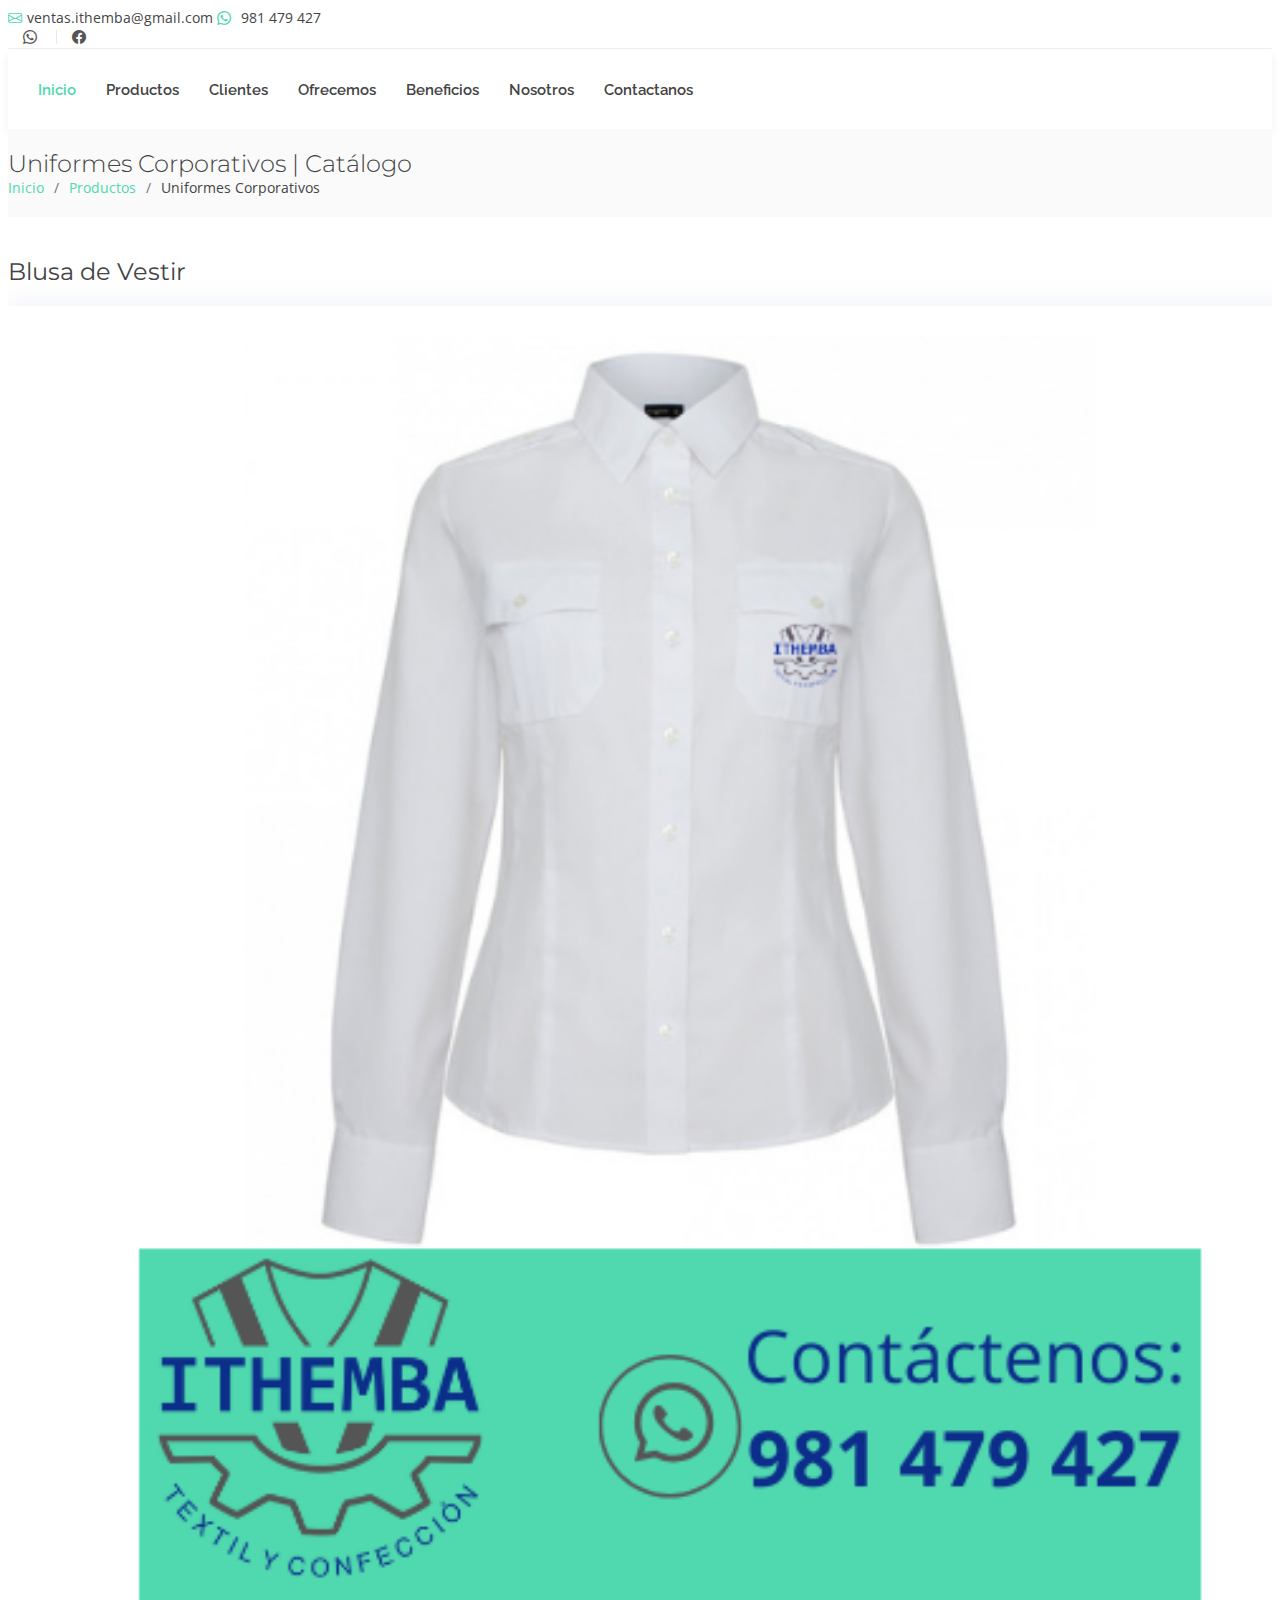
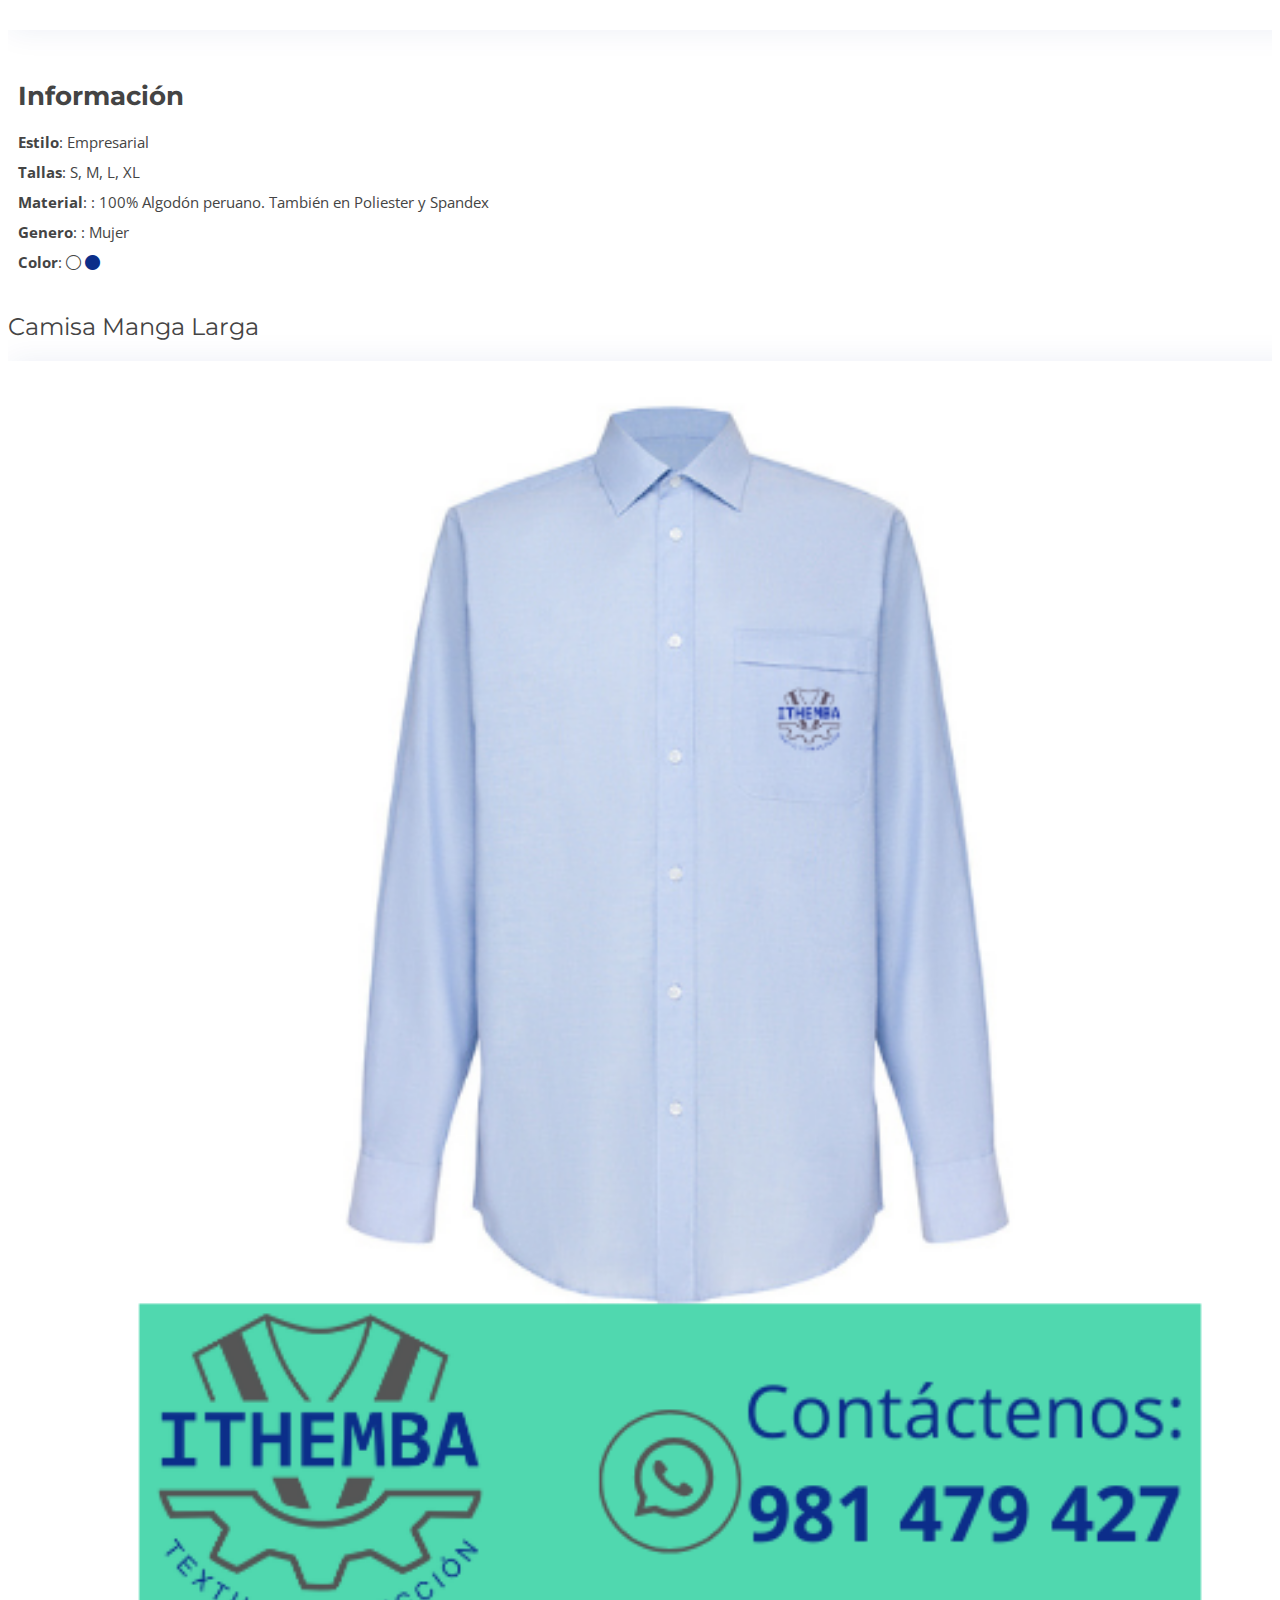
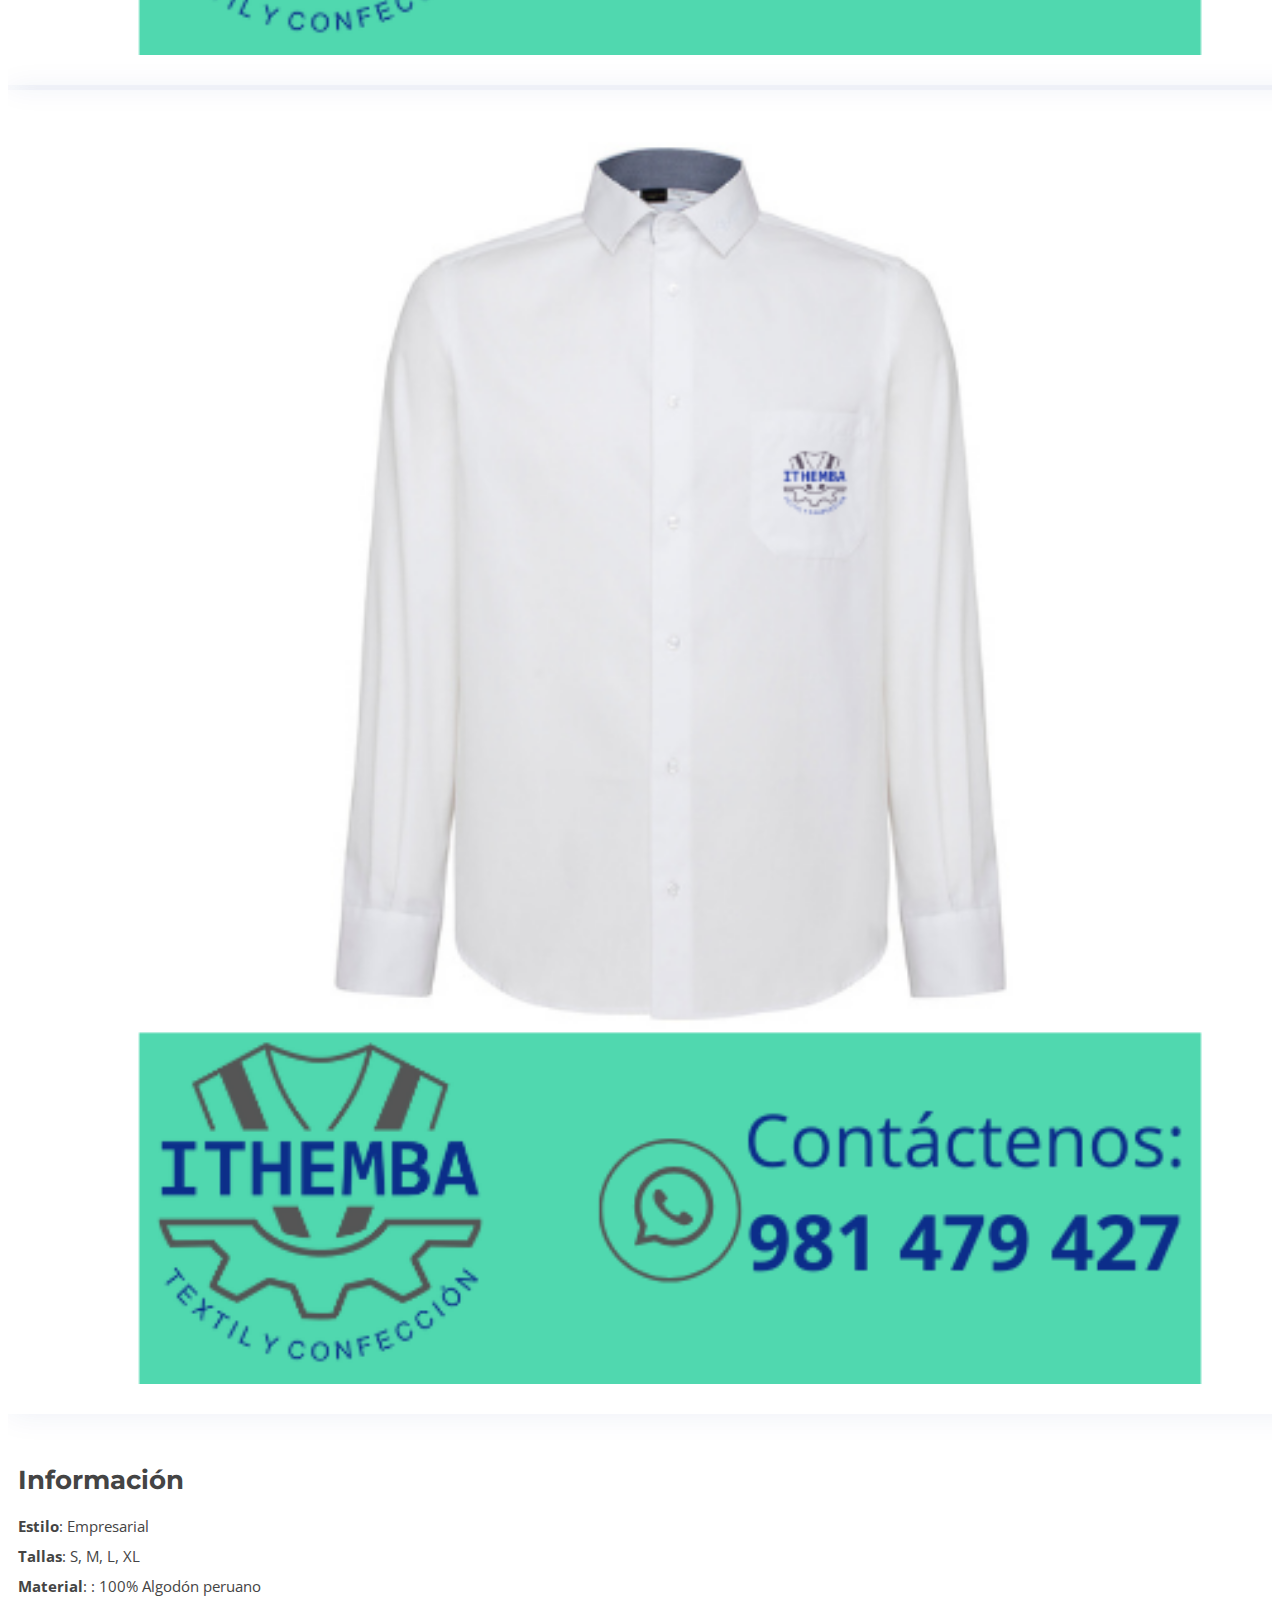
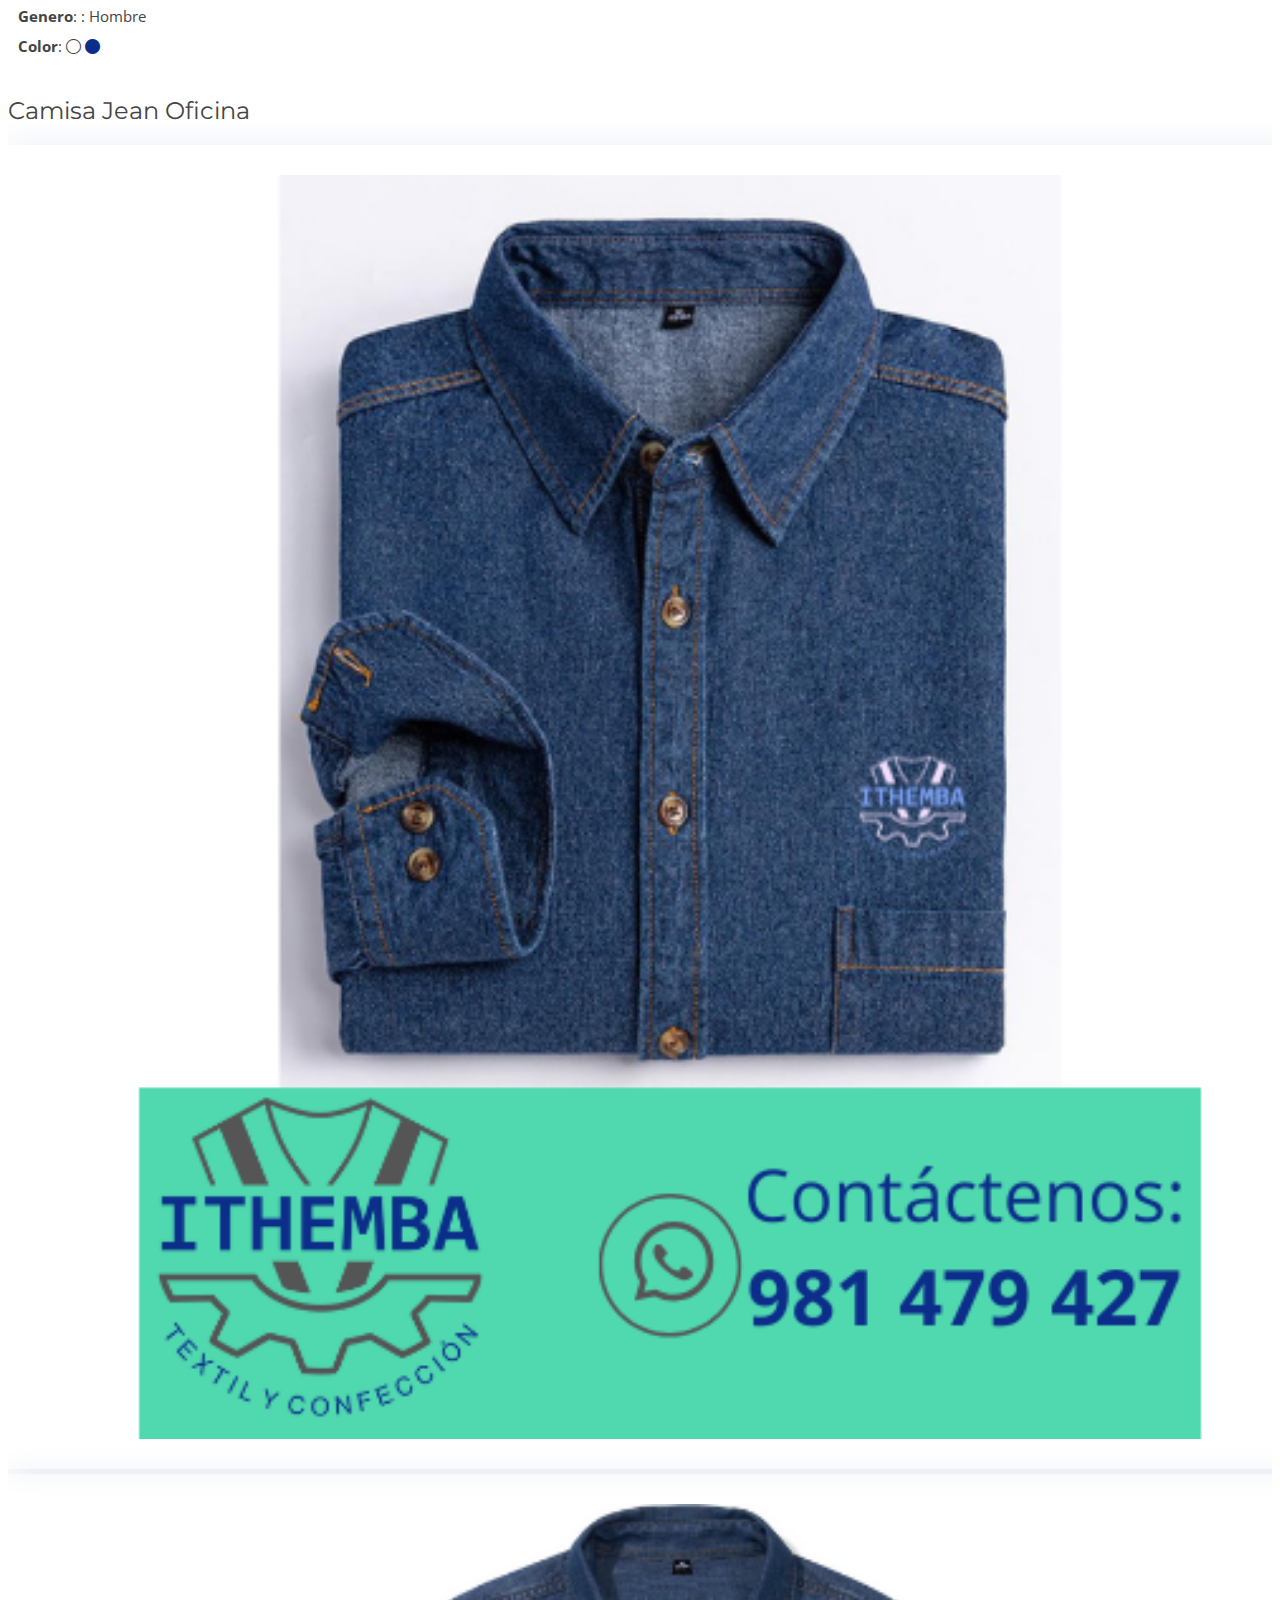
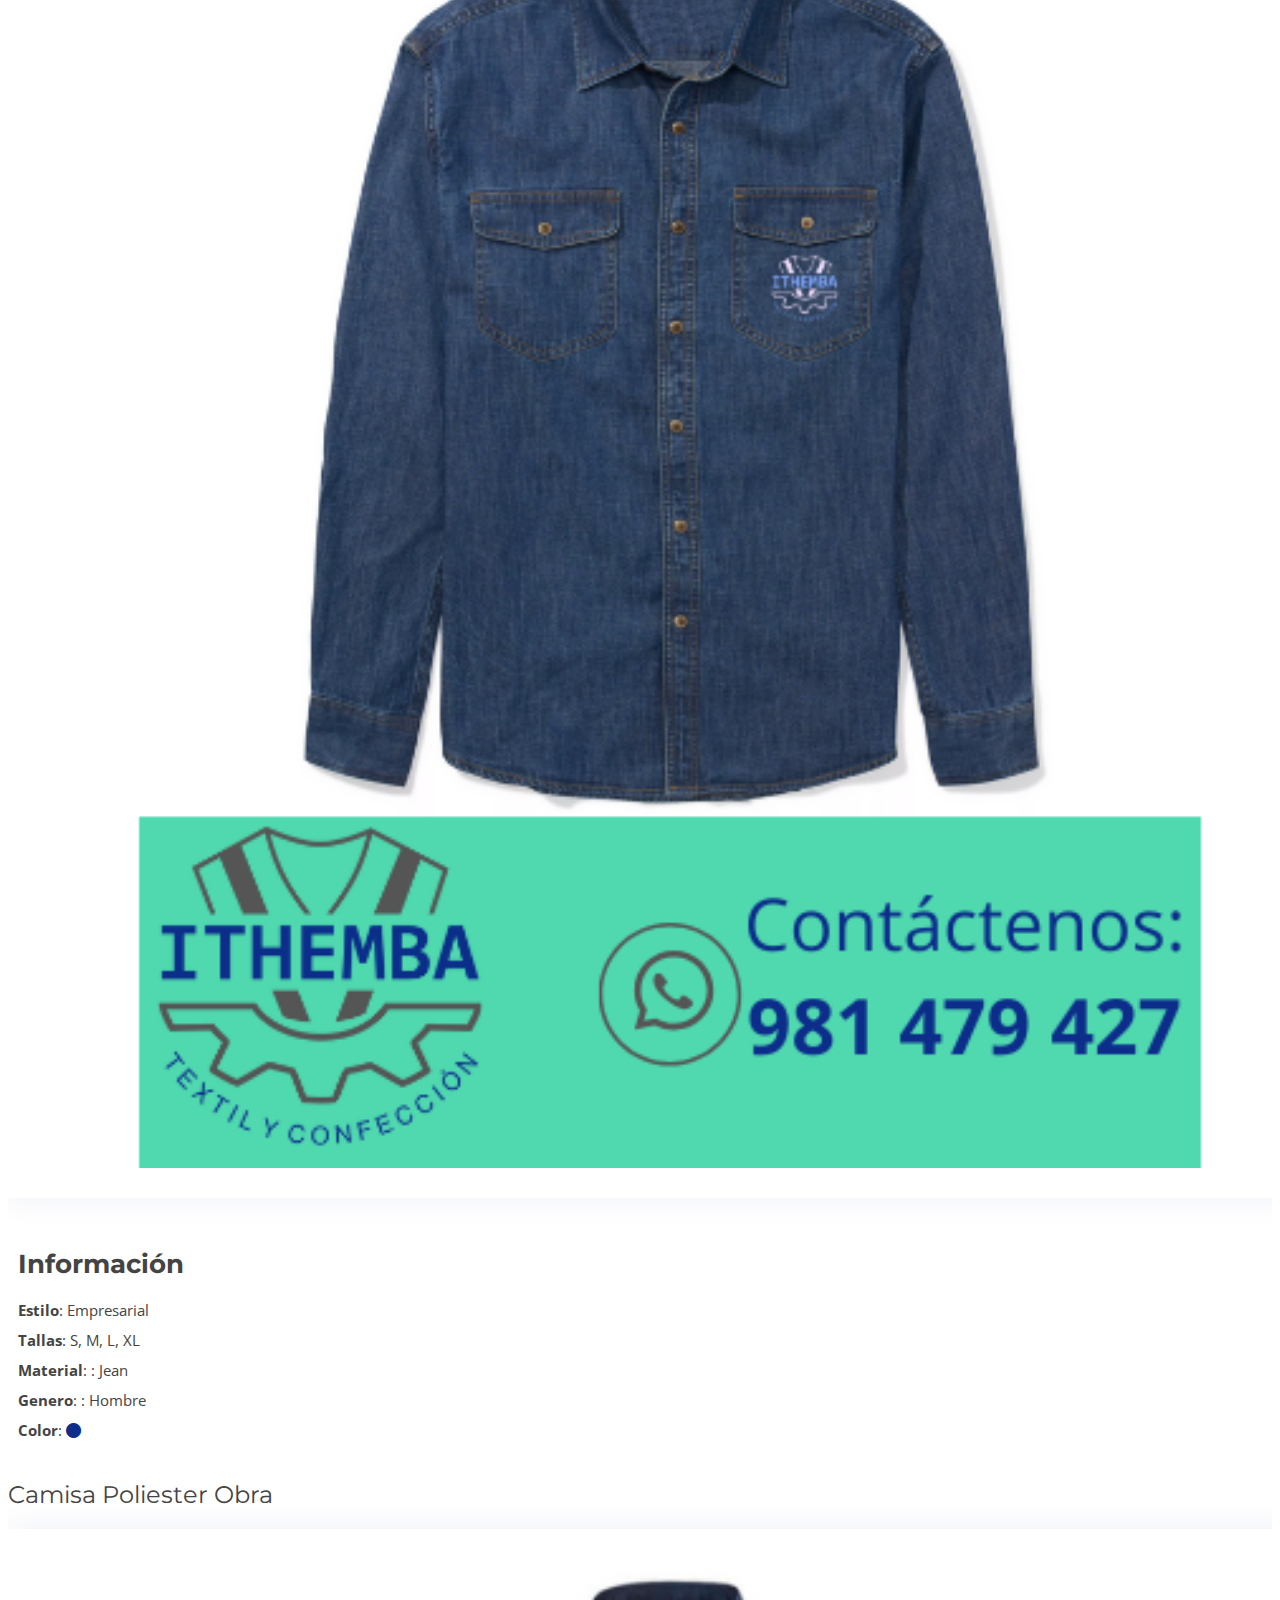
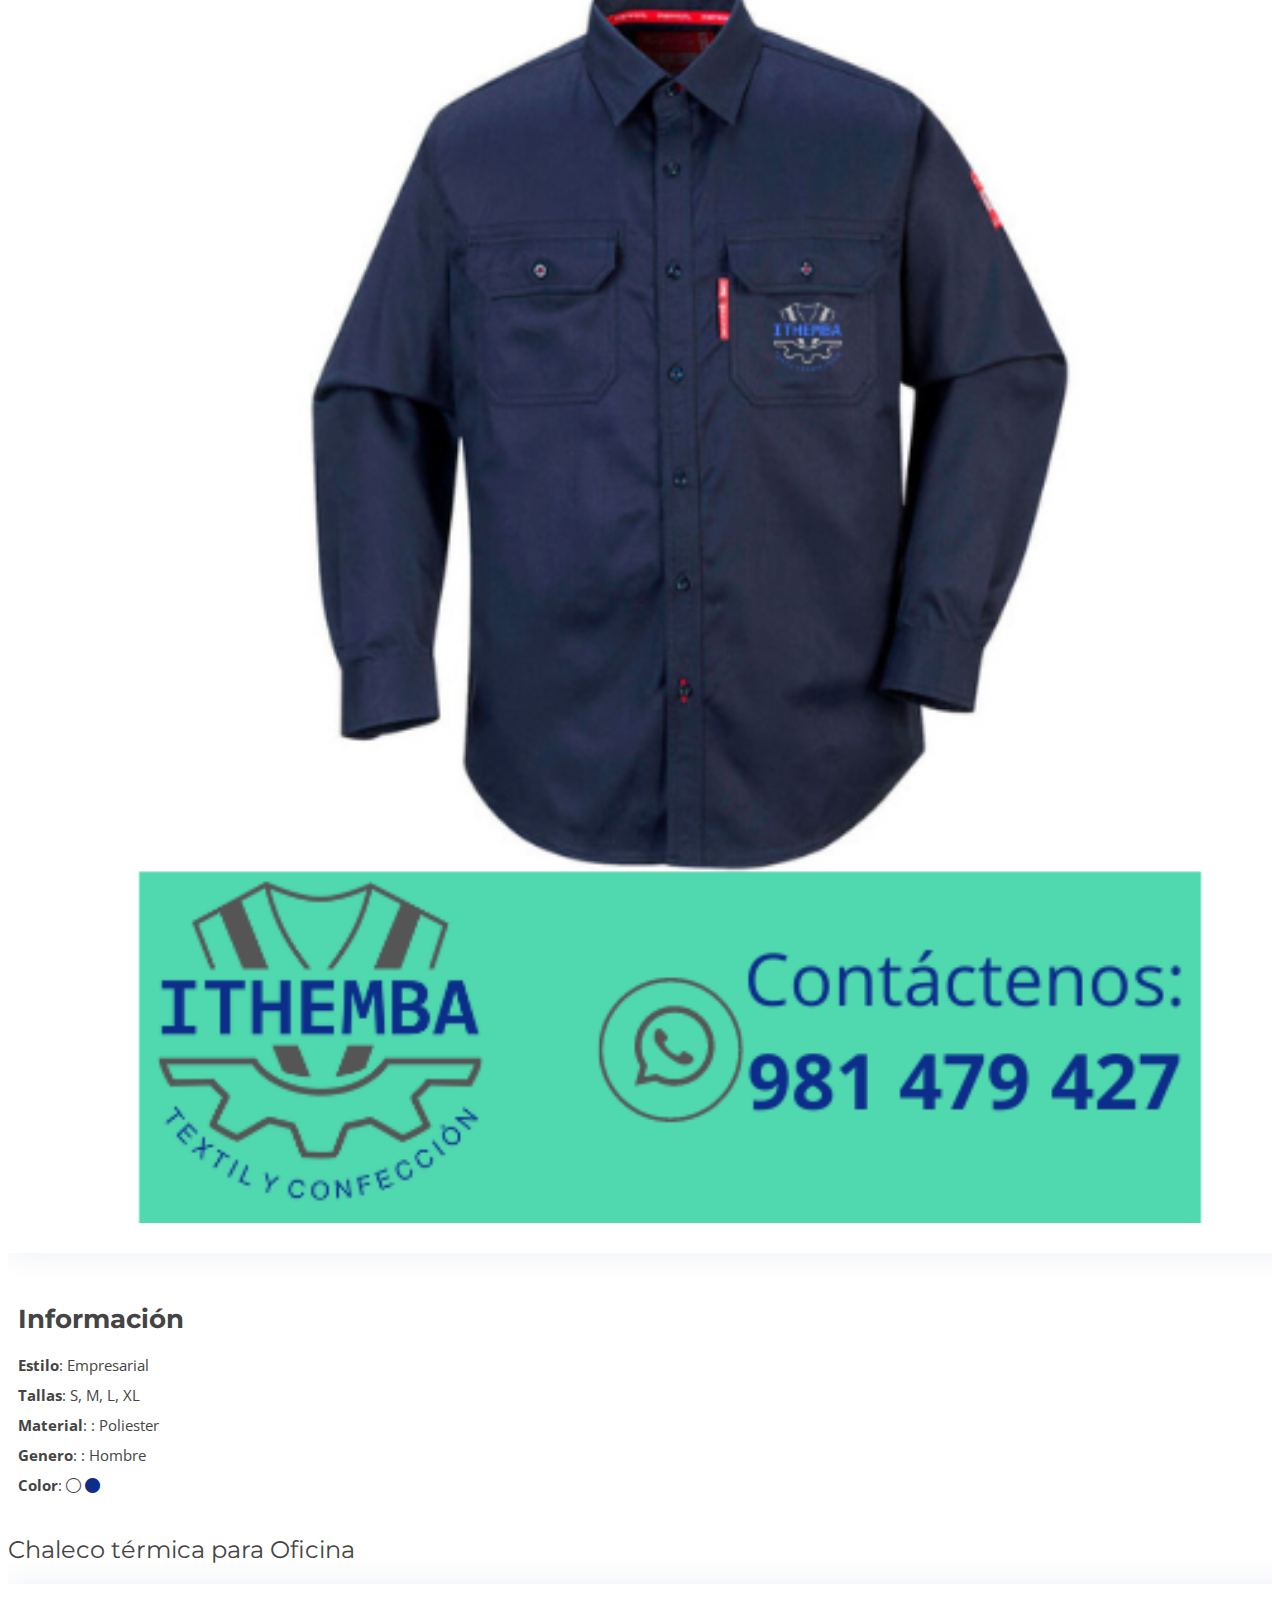
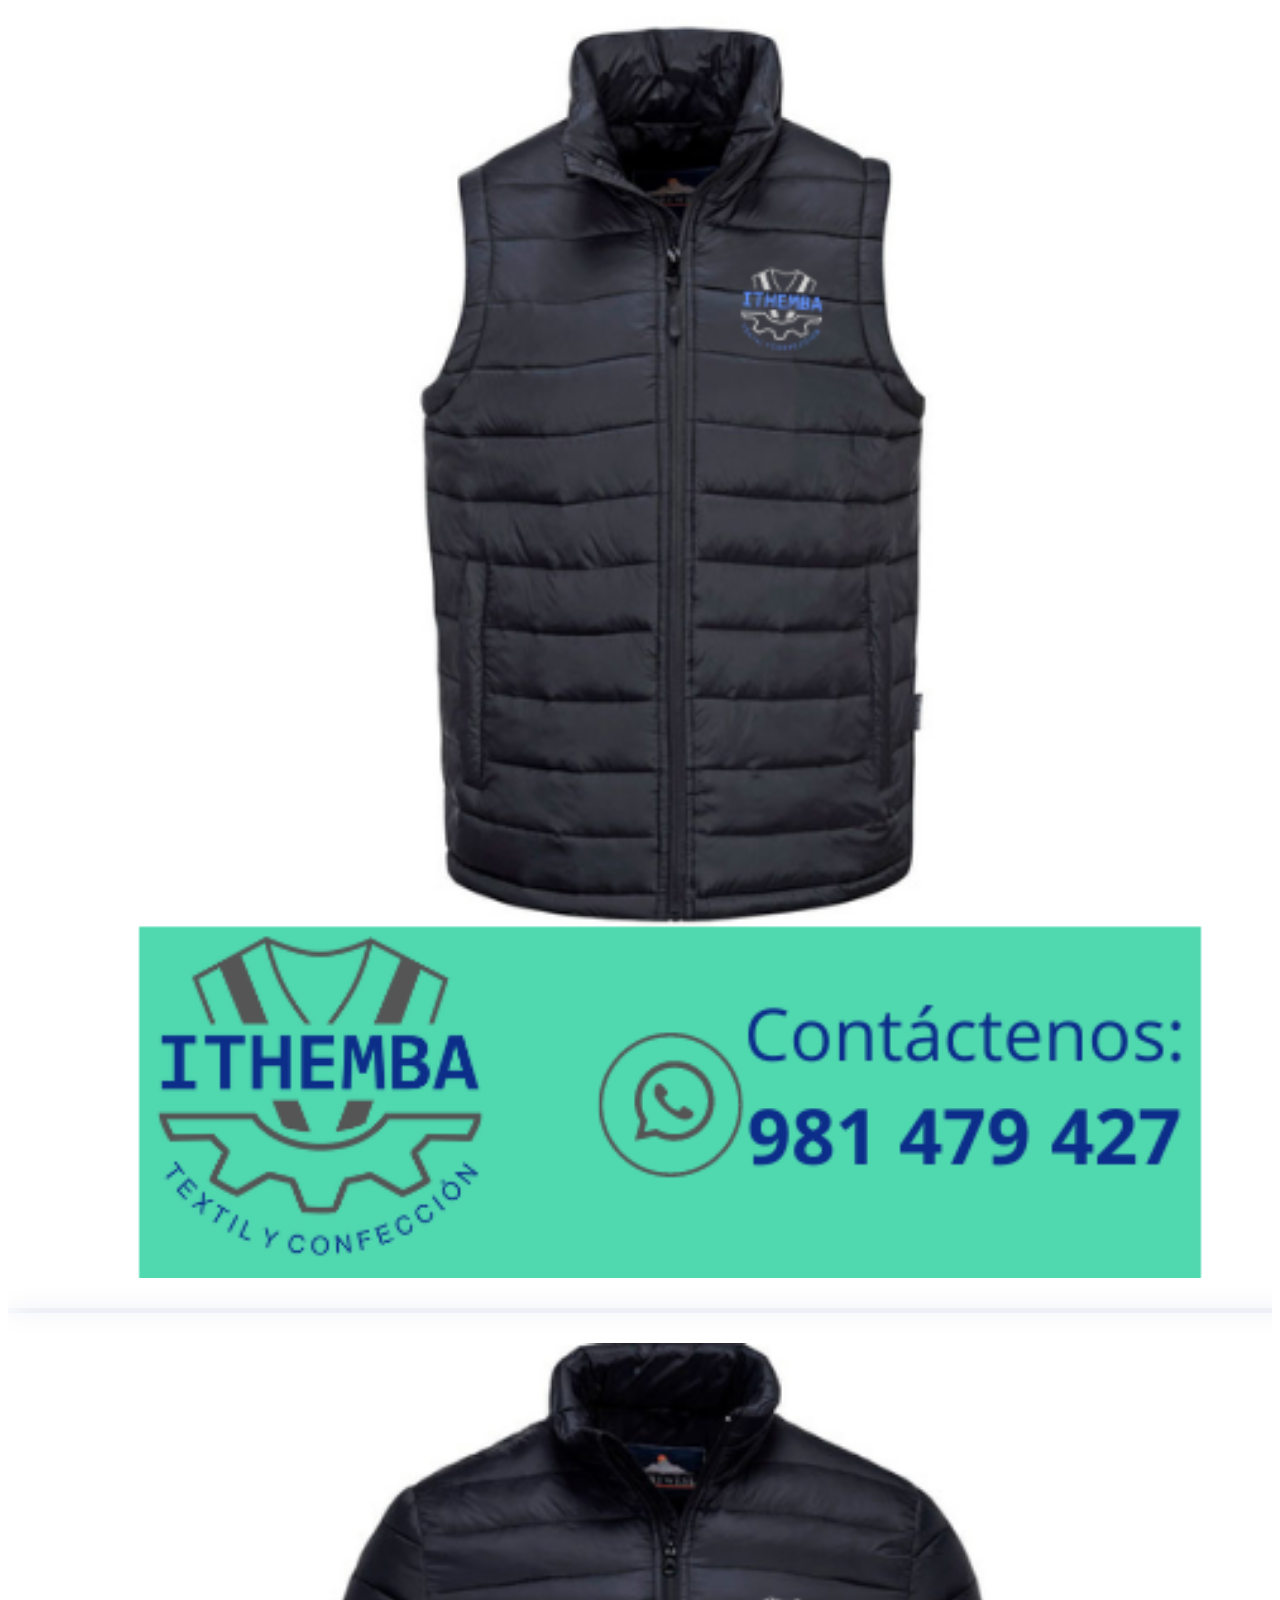
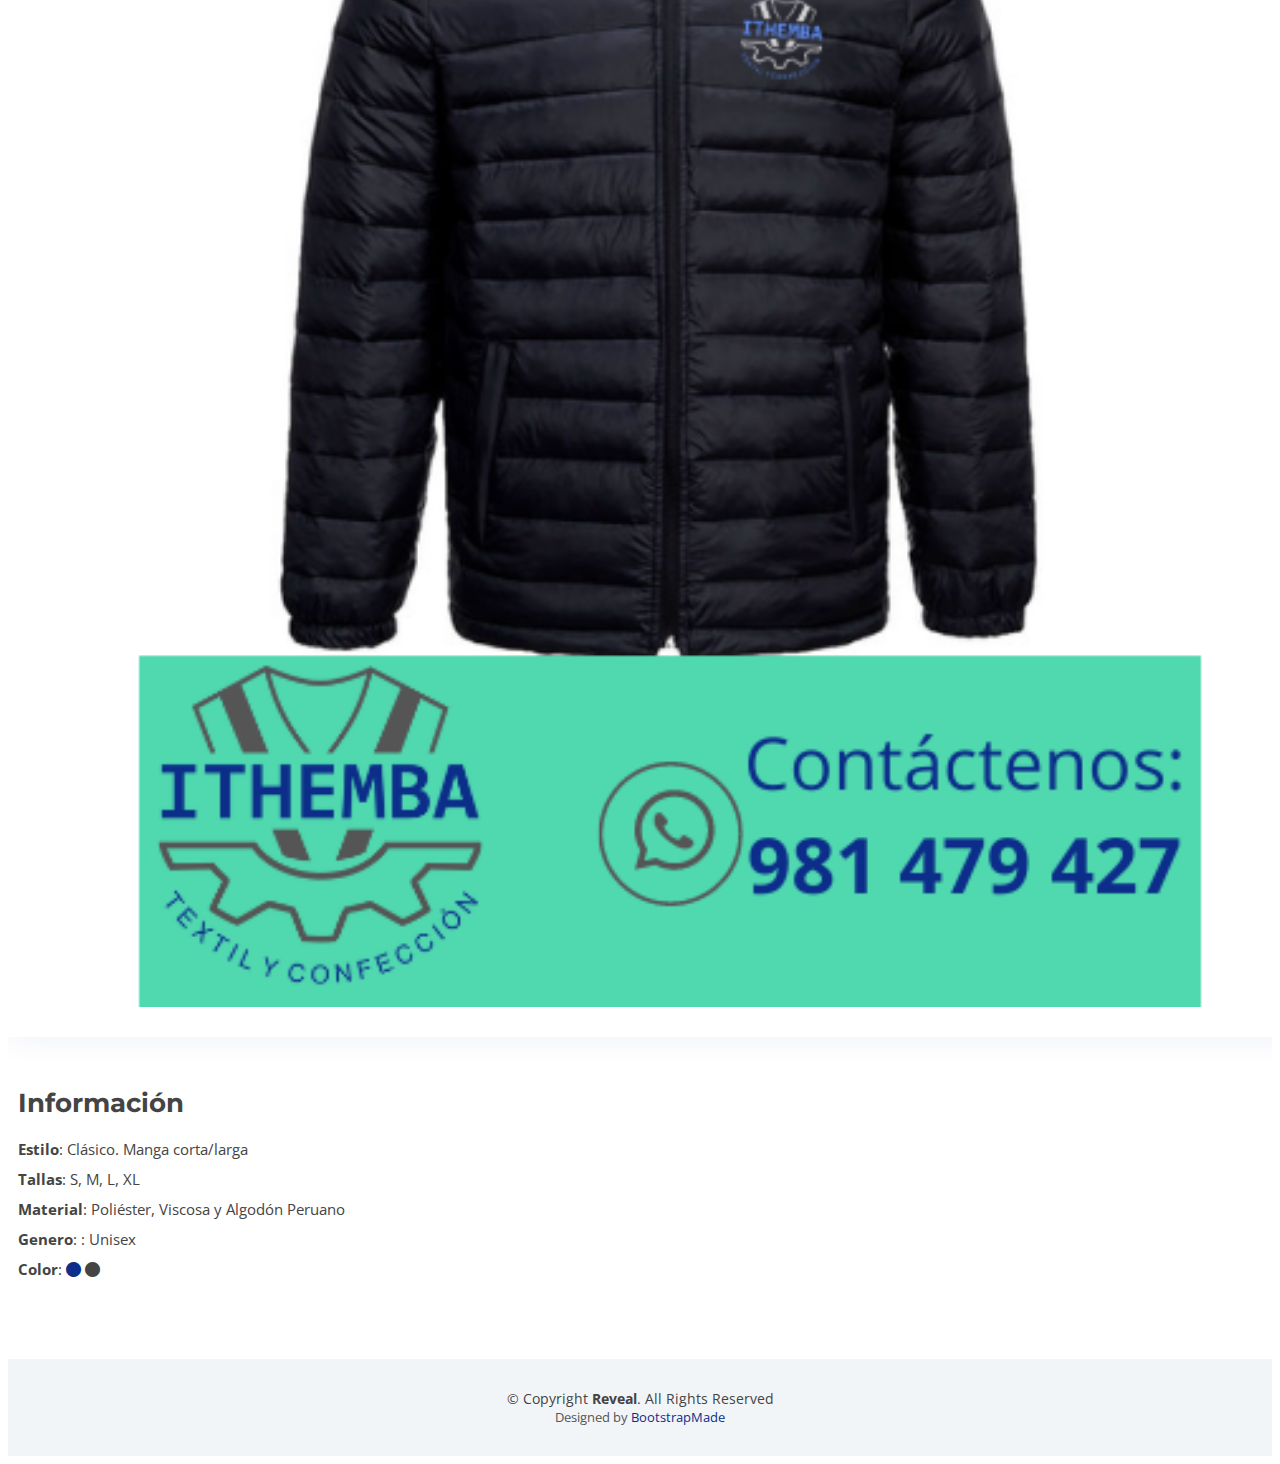
==== uniformes-corporativos.html @ 37ed5d91 "Update uniformes-corporativos.html" ====
<!DOCTYPE html>
<html lang="en">

<head>
  <meta charset="utf-8">
  <meta content="width=device-width, initial-scale=1.0" name="viewport">

  <title>ITHEMBA | Expertos en confección textil</title>
  <meta content="" name="description">
  <meta content="" name="keywords">

  <!-- Favicons -->
  <link href="assets/img/favicon.png" rel="icon">
  <link href="assets/img/apple-touch-icon.png" rel="apple-touch-icon">

  <!-- Google Fonts -->
  <link href="https://fonts.googleapis.com/css?family=Open+Sans:300,300i,400,400i,700,700i|Raleway:300,400,500,700,800|Montserrat:300,400,700" rel="stylesheet">

  <!-- Vendor CSS Files -->
  <link href="assets/vendor/aos/aos.css" rel="stylesheet">
  <link href="assets/vendor/bootstrap/css/bootstrap.min.css" rel="stylesheet">
  <link href="assets/vendor/bootstrap-icons/bootstrap-icons.css" rel="stylesheet">
  <link href="assets/vendor/boxicons/css/boxicons.min.css" rel="stylesheet">
  <link href="assets/vendor/glightbox/css/glightbox.min.css" rel="stylesheet">
  <link href="assets/vendor/swiper/swiper-bundle.min.css" rel="stylesheet">

  <!-- Template Main CSS File -->
  <link href="assets/css/style.css" rel="stylesheet">

  <!-- =======================================================
  * Template Name: Reveal
  * Updated: Jan 09 2024 with Bootstrap v5.3.2
  * Template URL: https://bootstrapmade.com/reveal-bootstrap-corporate-template/
  * Author: BootstrapMade.com
  * License: https://bootstrapmade.com/license/
  ======================================================== -->
</head>

<body>

  <!-- ======= Top Bar ======= -->
  <section id="topbar" class="d-flex align-items-center">
    <div class="container d-flex justify-content-center justify-content-md-between">
      <div class="contact-info d-flex align-items-center">
        <i class="bi bi-envelope d-flex align-items-center"><span>ventas.ithemba@gmail.com</span></i>
        <i class="bi bi-whatsapp d-flex align-items-center ms-4"><span><a href="https://wa.me/+51981479427" target="_blank">981 479 427</a></span></i>
      </div>
      <div class="social-links d-none d-md-flex align-items-center">
        <a href="https://wa.me/+51981479427" class="whatsapp" target="_blank"><i class="bi bi-whatsapp"></i></a>
        <a href="https://www.facebook.com/ithemba.sac/" class="facebook" target="_blank"><i class="bi bi-facebook"></i></a>
        <!-- <a href="#" class="instagram"><i class="bi bi-instagram"></i></a>
        <a href="#" class="linkedin"><i class="bi bi-linkedin"></i></i></a> -->
      </div>
    </div>
  </section><!-- End Top Bar-->

  <!-- ======= Header ======= -->
  <header id="header" class="d-flex align-items-center">
    <div class="container d-flex justify-content-between">

      <div id="logo">
        <!-- <h1><a href="index.html">ITHEM<span>BA</span></a></h1> -->
        <!-- Uncomment below if you prefer to use an image logo -->
        <a href="index.html"><img src="assets/img/logo.png" alt=""></a>
      </div>

      <nav id="navbar" class="navbar">
        <ul>
          <li><a class="nav-link scrollto active" href="#hero">Inicio</a></li>
          <li><a class="nav-link scrollto " href="#portfolio">Productos</a></li>
          <li><a class="nav-link scrollto" href="#clients">Clientes</a></li>
          <li><a class="nav-link scrollto" href="#testimonials">Ofrecemos</a></li>
          <!-- <li><a class="nav-link scrollto" href="#call-to-action">Cotización</a></li> -->
          <li><a class="nav-link scrollto" href="#beneficios">Beneficios</a></li>
          <!-- <li class="dropdown"><a href="#"><span>Drop Down</span> <i class="bi bi-chevron-down"></i></a>
            <ul>
              <li><a href="#">Drop Down 1</a></li>
              <li class="dropdown"><a href="#"><span>Deep Drop Down</span> <i class="bi bi-chevron-right"></i></a>
                <ul>
                  <li><a href="#">Deep Drop Down 1</a></li>
                  <li><a href="#">Deep Drop Down 2</a></li>
                  <li><a href="#">Deep Drop Down 3</a></li>
                  <li><a href="#">Deep Drop Down 4</a></li>
                  <li><a href="#">Deep Drop Down 5</a></li>
                </ul>
              </li>
              <li><a href="#">Drop Down 2</a></li>
              <li><a href="#">Drop Down 3</a></li>
              <li><a href="#">Drop Down 4</a></li>
            </ul>
          </li> -->
          <li><a class="nav-link scrollto" href="#about">Nosotros</a></li>          
          <li><a class="nav-link scrollto" href="#contact">Contactanos</a></li>
        </ul>
        <i class="bi bi-list mobile-nav-toggle"></i>
      </nav><!-- .navbar -->

    </div>
  </header><!-- End Header -->

  <main id="main">

    <!-- ======= Breadcrumbs Section ======= -->
    <section class="breadcrumbs">
      <div class="container">

        <div class="d-flex justify-content-between align-items-center">
          <h2>Uniformes Corporativos | Catálogo</h2>
          <ol>
            <li><a href="index.html">Inicio</a></li>
            <li><a href="index.html">Productos</a></li>
            <li>Uniformes Corporativos</li>
          </ol>
        </div>

      </div>
    </section><!-- Breadcrumbs Section -->

    <section id="portfolio-details" class="portfolio-details">
      <div class="container">

        <div class="container"><!-- Blusa de Vestir /Mujer -->
          <h2>Blusa de Vestir</h2>
          <div class="row gy-4">
  
            <div class="col-lg-8">
              <div class="portfolio-details-slider swiper">
                <div class="swiper-wrapper align-items-center">
  
                  <div class="swiper-slide">
                    <img src="assets/img/portfolio/xblusadevestirmujeradelante.png" alt="">
                  </div>
  
                  <!-- <div class="swiper-slide">
                    <img src="assets/img/portfolio/blusadevestirmujeratras.jpg" alt="">
                  </div> -->
  
                  <!-- <div class="swiper-slide">
                    <img src="assets/img/portfolio/portfolio-details-3.jpg" alt="">
                  </div> -->
  
                </div>
                <div class="swiper-pagination"></div>
              </div>
            </div>
  
            <div class="col-lg-4">
              <div class="portfolio-info">
                <h2>Información</h2>
                <ul>
                  <!-- <p>Material principal es algodón. Brinda una sensación suave y cómoda. Diseñados para todas las temporadas.  Resistencia y durabilidad. Manga larga.          -->
                    <li><strong>Estilo</strong>: Empresarial</li>
                    <li><strong>Tallas</strong>: S, M, L, XL</li>
                    <li><strong>Material</strong>: : 100% Algodón peruano. También en Poliester y Spandex</li>
                    <li><strong>Genero</strong>: : Mujer</li>
                    <li><strong>Color</strong>: <i class="bi bi-circle"></i>&nbsp;<i class="bi bi-circle-fill color-default"></i>
                    </li>
                    <!-- <li><strong>Esti</strong>: <a href="#">www.example.com</a></li> -->
                  </p>
                </ul>
              </div>
  
            </div>
  
          </div>
  
  
  
        </div>

        <div class="container"><!-- Camisa Manga Larga/Hombre -->
          <h2>Camisa Manga Larga</h2>
          <div class="row gy-4">
  
            <div class="col-lg-8">
              <div class="portfolio-details-slider swiper">
                <div class="swiper-wrapper align-items-center">
  
                  <div class="swiper-slide">
                    <img src="assets/img/portfolio/xcamisaazulmangalargaparahombreazul.png" alt="">
                  </div>
  
                  <!-- <div class="swiper-slide">
                    <img src="assets/img/portfolio/camisamangalargaparahombreatras.jpg" alt="">
                  </div> -->
  
                  <div class="swiper-slide">
                    <img src="assets/img/portfolio/xcamisamangalargaparahombre.png" alt="">
                  </div>
                  
                  <!-- <div class="swiper-slide">
                    <img src="assets/img/portfolio/camisaazulmangalargaparahombreatras.jpg" alt="">
                  </div> -->

  
                </div>
                <div class="swiper-pagination"></div>
              </div>
            </div>
  
            <div class="col-lg-4">
              <div class="portfolio-info">
                <h2>Información</h2>
                <ul>
                  <!-- <p>Confeccionado con algodón puro. Brinda una sensación suave y cómoda. Diseños para todas las temporadas. Resistencia y durabilidad. -->
                    <li><strong>Estilo</strong>: Empresarial</li>
                    <li><strong>Tallas</strong>: S, M, L, XL</li>
                    <li><strong>Material</strong>: : 100% Algodón peruano</li>
                    <li><strong>Genero</strong>: : Hombre</li>
                    <li><strong>Color</strong>: <i class="bi bi-circle"></i>&nbsp;<i class="bi bi-circle-fill color-default"></i>
                    </li>
                    <!-- <li><strong>Esti</strong>: <a href="#">www.example.com</a></li> -->
                  </p>
                </ul>
              </div>
  
            </div>
  
          </div>
  
  
  
        </div>

        <div class="container"><!-- Camisa Jean Manga Larga/Hombre -->
          <h2>Camisa Jean Oficina</h2>
          <div class="row gy-4">
  
            <div class="col-lg-8">
              <div class="portfolio-details-slider swiper">
                <div class="swiper-wrapper align-items-center">
  
                  <div class="swiper-slide">
                    <img src="assets/img/portfolio/xcamisaindustrial.png" alt="">
                  </div>
  
                  <!-- <div class="swiper-slide">
                    <img src="assets/img/portfolio/camisamangalargaparahombreatras.jpg" alt="">
                  </div> -->
  
                  <div class="swiper-slide">
                    <img src="assets/img/portfolio/xcamisaindustrial1.png" alt="">
                  </div>
                  
                  <!-- <div class="swiper-slide">
                    <img src="assets/img/portfolio/camisaazulmangalargaparahombreatras.jpg" alt="">
                  </div> -->

  
                </div>
                <div class="swiper-pagination"></div>
              </div>
            </div>
  
            <div class="col-lg-4">
              <div class="portfolio-info">
                <h2>Información</h2>
                <ul>
                  <!-- <p>Confeccionado con algodón puro. Brinda una sensación suave y cómoda. Diseños para todas las temporadas. Resistencia y durabilidad. -->
                    <li><strong>Estilo</strong>: Empresarial</li>
                    <li><strong>Tallas</strong>: S, M, L, XL</li>
                    <li><strong>Material</strong>: : Jean</li>
                    <li><strong>Genero</strong>: : Hombre</li>
                    <li><strong>Color</strong>: <i class="bi bi-circle-fill color-default"></i>
                    </li>
                    <!-- <li><strong>Esti</strong>: <a href="#">www.example.com</a></li> -->
                  </p>
                </ul>
              </div>
  
            </div>
  
          </div>
  
  
  
        </div>

        <div class="container"><!-- Camisa Poliester Manga Larga/Hombre -->
          <h2>Camisa Poliester Obra</h2>
          <div class="row gy-4">
  
            <div class="col-lg-8">
              <div class="portfolio-details-slider swiper">
                <div class="swiper-wrapper align-items-center">
  
                  <div class="swiper-slide">
                    <img src="assets/img/portfolio/xcamisapoliester.png" alt="">
                  </div>
  
                  <!-- <div class="swiper-slide">
                    <img src="assets/img/portfolio/camisamangalargaparahombreatras.jpg" alt="">
                  </div> -->
  
                  <!-- <div class="swiper-slide">
                    <img src="assets/img/portfolio/xcamisaindustrial1.png" alt="">
                  </div> -->
                  
                  <!-- <div class="swiper-slide">
                    <img src="assets/img/portfolio/camisaazulmangalargaparahombreatras.jpg" alt="">
                  </div> -->

  
                </div>
                <div class="swiper-pagination"></div>
              </div>
            </div>
  
            <div class="col-lg-4">
              <div class="portfolio-info">
                <h2>Información</h2>
                <ul>
                  <!-- <p>Confeccionado con algodón puro. Brinda una sensación suave y cómoda. Diseños para todas las temporadas. Resistencia y durabilidad. -->
                    <li><strong>Estilo</strong>: Empresarial</li>
                    <li><strong>Tallas</strong>: S, M, L, XL</li>
                    <li><strong>Material</strong>: : Poliester</li>
                    <li><strong>Genero</strong>: : Hombre</li>
                    <li><strong>Color</strong>: <i class="bi bi-circle"></i>&nbsp;<i class="bi bi-circle-fill color-default"></i>
                    </li>
                    <!-- <li><strong>Esti</strong>: <a href="#">www.example.com</a></li> -->
                  </p>
                </ul>
              </div>
  
            </div>
  
          </div>
  
  
  
        </div>        

        <div class="container"><!-- Chaleco / Hombre -->
          <h2>Chaleco térmica para Oficina</h2>
          <div class="row gy-4">
  
            <div class="col-lg-8">
              <div class="portfolio-details-slider swiper">
                <div class="swiper-wrapper align-items-center">
  
                  <div class="swiper-slide">
                    <img src="assets/img/portfolio/xchaqueta.png" alt="">
                  </div>
  
                  <div class="swiper-slide">
                    <img src="assets/img/portfolio/xchaqueta1.png" alt="">
                  </div>
  
                  <!-- <div class="swiper-slide">
                    <img src="assets/img/portfolio/pantalondevestirnegrohombreadelante.jpg" alt="">
                  </div>
  
                  <div class="swiper-slide">
                    <img src="assets/img/portfolio/pantalondevestirnegrohombreatras.jpg" alt="">
                  </div> -->
  
                </div>
                <div class="swiper-pagination"></div>
              </div>
            </div>
  
            <div class="col-lg-4">
              <div class="portfolio-info">
                <h2>Información</h2>
                <ul>
                  <!-- <p>Material principal es poliéster. Brinda suavidad, confort y estilo. Diseños para todas las temporadas. Resistencia y durabilidad. -->
                    <li><strong>Estilo</strong>: Clásico. Manga corta/larga</li>
                    <li><strong>Tallas</strong>: S, M, L, XL</li>
                    <li><strong>Material</strong>:  Poliéster, Viscosa y Algodón Peruano</li>
                    <li><strong>Genero</strong>: : Unisex</li>
                    <li><strong>Color</strong>: <i class="bi bi-circle-fill color-default"></i>&nbsp;<i class="bi bi-circle-fill"></i>
                    </li>
                    <!-- <li><strong>Esti</strong>: <a href="#">www.example.com</a></li> -->
                  </p>
                </ul>
              </div>
  
            </div>
  
          </div>
  
  
  
        </div>
      
      </div>


    </section><!-- End Portfolio Details Section -->

  </main><!-- End #main -->

  <!-- ======= Footer ======= -->
  <footer id="footer">
    <div class="container">
      <div class="copyright">
        &copy; Copyright <strong>Reveal</strong>. All Rights Reserved
      </div>
      <div class="credits">
        <!--
        All the links in the footer should remain intact.
        You can delete the links only if you purchased the pro version.
        Licensing information: https://bootstrapmade.com/license/
        Purchase the pro version with working PHP/AJAX contact form: https://bootstrapmade.com/buy/?theme=Reveal
      -->
        Designed by <a href="https://bootstrapmade.com/">BootstrapMade</a>
      </div>
    </div>
  </footer><!-- End Footer -->

  <a href="#" class="back-to-top d-flex align-items-center justify-content-center"><i class="bi bi-arrow-up-short"></i></a>

  <!-- Vendor JS Files -->
  <script src="assets/vendor/aos/aos.js"></script>
  <script src="assets/vendor/bootstrap/js/bootstrap.bundle.min.js"></script>
  <script src="assets/vendor/glightbox/js/glightbox.min.js"></script>
  <script src="assets/vendor/isotope-layout/isotope.pkgd.min.js"></script>
  <script src="assets/vendor/swiper/swiper-bundle.min.js"></script>
  <script src="assets/vendor/php-email-form/validate.js"></script>

  <!-- Template Main JS File -->
  <script src="assets/js/main.js"></script>

</body>

</html>
---- assets/css/style.css ----
/**
* Template Name: Reveal
* Updated: Jan 09 2024 with Bootstrap v5.3.2
* Template URL: https://bootstrapmade.com/reveal-bootstrap-corporate-template/
* Author: BootstrapMade.com
* License: https://bootstrapmade.com/license/
*/

/*--------------------------------------------------------------
# General
--------------------------------------------------------------*/
body {
  background: #fff;
  color: #444;
  font-family: "Open Sans", sans-serif;
}

a {
  color: #50d8af;
  text-decoration: none;
  transition: 0.5s;
}

a:hover,
a:active,
a:focus {
  color: #51d8af;
  outline: none;
  text-decoration: none;
}

p {
  padding: 0;
  margin: 0 0 30px 0;
}

h1,
h2,
h3,
h4,
h5,
h6 {
  font-family: "Montserrat", sans-serif;
  font-weight: 400;
  margin: 0 0 20px 0;
  padding: 0;
}

/*--------------------------------------------------------------
# Back to top button
--------------------------------------------------------------*/
.back-to-top {
  position: fixed;
  visibility: hidden;
  opacity: 0;
  right: 15px;
  bottom: 15px;
  z-index: 996;
  background: #50d8af;
  width: 40px;
  height: 40px;
  transition: all 0.4s;
}

.back-to-top i {
  font-size: 28px;
  color: #fff;
  line-height: 0;
}

.back-to-top:hover {
  background: #71dfbe;
  color: #fff;
}

.back-to-top.active {
  visibility: visible;
  opacity: 1;
}

/*--------------------------------------------------------------
# Top Bar
--------------------------------------------------------------*/
#topbar {
  background: #fff;
  border-bottom: 1px solid #eee;
  font-size: 14px;
  padding: 0;
  height: 40px;
}

#topbar .contact-info i {
  font-style: normal;
  color: #50d8af;
}

#topbar .contact-info i a,
#topbar .contact-info i span {
  padding-left: 5px;
  color: #444;
}

#topbar .contact-info i a {
  line-height: 0;
  transition: 0.3s;
}

#topbar .contact-info i a:hover {
  color: #50d8af;
}

#topbar .social-links a {
  color: #555;
  padding: 0 15px;
  display: inline-block;
  line-height: 1px;
  border-left: 1px solid #e9e9e9;
}

#topbar .social-links a:hover {
  color: #50d8af;
}

#topbar .social-links a:first-child {
  border-left: 0;
}

/*--------------------------------------------------------------
# Header
--------------------------------------------------------------*/
#header {
  height: 80px;
  transition: all 0.5s;
  z-index: 997;
  background: #fff;
  box-shadow: 0px 6px 9px 0px rgba(0, 0, 0, 0.06);
}

#header #logo h1 {
  font-size: 42px;
  margin: 0;
  padding: 0;
  font-family: "Montserrat", sans-serif;
  font-weight: 700;
}

#header #logo h1 a {
  color: #0c2e8a;
}

#header #logo h1 a span {
  color: #50d8af;
}

#header #logo img {
  padding: 0;
  margin: 0;
  max-height: 70px;
  margin-right: 6px;
}

@media (max-width: 768px) {
  #header {
    height: 60px;
  }

  #header #logo h1 {
    font-size: 34px;
  }

  #header #logo img {
    max-height: 60px;
  }
}

.scrolled-offset {
  margin-top: 70px;
}

/*--------------------------------------------------------------
# Navigation Menu
--------------------------------------------------------------*/
/**
* Desktop Navigation 
*/
.navbar {
  padding: 0;
}

.navbar ul {
  margin: 0;
  padding: 0;
  display: flex;
  list-style: none;
  align-items: center;
}

.navbar li {
  position: relative;
}

.navbar a,
.navbar a:focus {
  display: flex;
  align-items: center;
  justify-content: space-between;
  padding: 10px 0 10px 30px;
  font-family: "Raleway", sans-serif;
  font-size: 15px;
  font-weight: 600;
  color: #444;
  white-space: nowrap;
  transition: 0.3s;
}

.navbar a i,
.navbar a:focus i {
  font-size: 12px;
  line-height: 0;
  margin-left: 5px;
}

.navbar a:hover,
.navbar .active,
.navbar .active:focus,
.navbar li:hover>a {
  color: #50d8af;
}

.navbar .dropdown ul {
  display: block;
  position: absolute;
  left: 14px;
  top: calc(100% + 30px);
  margin: 0;
  padding: 10px 0;
  z-index: 99;
  opacity: 0;
  visibility: hidden;
  background: #fff;
  box-shadow: 0px 0px 30px rgba(127, 137, 161, 0.25);
  transition: 0.3s;
}

.navbar .dropdown ul li {
  min-width: 200px;
}

.navbar .dropdown ul a {
  padding: 10px 20px;
  font-size: 14px;
}

.navbar .dropdown ul a i {
  font-size: 12px;
}

.navbar .dropdown ul a:hover,
.navbar .dropdown ul .active:hover,
.navbar .dropdown ul li:hover>a {
  color: #50d8af;
}

.navbar .dropdown:hover>ul {
  opacity: 1;
  top: 100%;
  visibility: visible;
}

.navbar .dropdown .dropdown ul {
  top: 0;
  left: calc(100% - 30px);
  visibility: hidden;
}

.navbar .dropdown .dropdown:hover>ul {
  opacity: 1;
  top: 0;
  left: 100%;
  visibility: visible;
}

@media (max-width: 1366px) {
  .navbar .dropdown .dropdown ul {
    left: -90%;
  }

  .navbar .dropdown .dropdown:hover>ul {
    left: -100%;
  }
}

/**
* Mobile Navigation 
*/
.mobile-nav-toggle {
  color: #0c2e8a;
  font-size: 28px;
  cursor: pointer;
  display: none;
  line-height: 0;
  transition: 0.5s;
}

.mobile-nav-toggle.bi-x {
  color: #fff;
}

@media (max-width: 991px) {
  .mobile-nav-toggle {
    display: block;
  }

  .navbar ul {
    display: none;
  }
}

.navbar-mobile {
  position: fixed;
  overflow: hidden;
  top: 0;
  right: 0;
  left: 0;
  bottom: 0;
  background: rgba(8, 30, 91, 0.9);
  transition: 0.3s;
  z-index: 999;
}

.navbar-mobile .mobile-nav-toggle {
  position: absolute;
  top: 15px;
  right: 15px;
}

.navbar-mobile ul {
  display: block;
  position: absolute;
  top: 55px;
  right: 15px;
  bottom: 15px;
  left: 15px;
  padding: 10px 0;
  background-color: #fff;
  overflow-y: auto;
  transition: 0.3s;
}

.navbar-mobile a,
.navbar-mobile a:focus {
  padding: 10px 20px;
  font-size: 15px;
  color: #0c2e8a;
}

.navbar-mobile a:hover,
.navbar-mobile .active,
.navbar-mobile li:hover>a {
  color: #50d8af;
}

.navbar-mobile .getstarted,
.navbar-mobile .getstarted:focus {
  margin: 15px;
}

.navbar-mobile .dropdown ul {
  position: static;
  display: none;
  margin: 10px 20px;
  padding: 10px 0;
  z-index: 99;
  opacity: 1;
  visibility: visible;
  background: #fff;
  box-shadow: 0px 0px 30px rgba(127, 137, 161, 0.25);
}

.navbar-mobile .dropdown ul li {
  min-width: 200px;
}

.navbar-mobile .dropdown ul a {
  padding: 10px 20px;
}

.navbar-mobile .dropdown ul a i {
  font-size: 12px;
}

.navbar-mobile .dropdown ul a:hover,
.navbar-mobile .dropdown ul .active:hover,
.navbar-mobile .dropdown ul li:hover>a {
  color: #50d8af;
}

.navbar-mobile .dropdown>.dropdown-active {
  display: block;
}

/*--------------------------------------------------------------
# Hero Section
--------------------------------------------------------------*/
#hero {
  width: 100%;
  height: 60vh;
  position: relative;
  /* background: url("../img/hero-carousel/1.jpg") no-repeat; */
  background-size: cover;
  padding: 0px;
}

#hero .hero-content {
  position: absolute;
  bottom: 0;
  top: 0;
  left: 0;
  right: 0;
  z-index: 10;
  display: flex;
  justify-content: center;
  align-items: center;
  flex-direction: column;
  text-align: center; /*Para lema*/
  
}

#hero .video-container video {
  /* Make video to at least 100% wide and tall */
  min-width: 100%; 
  min-height: 100%; 

  /* Setting width & height to auto prevents the browser from stretching or squishing the video */
  width: auto;
  height: auto;

  /* Center the video */
  position: absolute;
  top: 50%;
  left: 50%;
  transform: translate(-50%,-50%);
  opacity: 0.35;
}


#hero .hero-content h2 {
  color: #0c2e8a;
  margin-bottom: 30px;
  font-size: 64px;
  font-weight: 700;
}

#hero .hero-content h2 span {
  color: #50d8af;
  text-decoration: underline;
}

@media (max-width: 767px) {
  #hero .hero-content h2 {
    font-size: 34px;
  }

  #hero{ /*---esto es pa regular el logo en el nav desde el movil--*/
    padding: 40px;
  }
}

#hero .hero-content .btn-get-started,
#hero .hero-content .btn-projects {
  font-family: "Raleway", sans-serif;
  font-size: 15px;
  font-weight: bold;
  letter-spacing: 1px;
  display: inline-block;
  padding: 10px 32px;
  border-radius: 2px;
  transition: 0.5s;
  margin: 10px;
  color: #fff;
}

#hero .hero-content .btn-get-started {
  background: #0c2e8a;
  border: 2px solid #0c2e8a;
}

#hero .hero-content .btn-get-started:hover {
  background: none;
  color: #0c2e8a;
}

#hero .hero-content .btn-projects {
  background: #50d8af;
  border: 2px solid #50d8af;
}

#hero .hero-content .btn-projects:hover {
  background: none;
  color: #50d8af;
}

#hero .hero-slider {
  z-index: 8;
  height: 60vh;
}

#hero .hero-slider::before {
  content: "";
  background-color: rgba(255, 255, 255, 0.7);
  position: absolute;
  height: 100%;
  width: 100%;
  top: 0;
  right: 0;
  left: 0;
  bottom: 0;
  z-index: 7;
}

#hero .hero-slider .swiper-slide {
  background-size: cover;
  background-position: center;
  background-repeat: no-repeat;
  transition-property: opacity;
}


/* #hero .hero-content img { esto es para logo en el hero
  padding: 0;
  margin: 0;
  max-height: 300px;
  margin-right: 6px;
} */


/*--------------------------------------------------------------
# Sections
--------------------------------------------------------------*/
section {
  padding: 40px 0;
  overflow: hidden;
}

/* Sections Header
--------------------------------*/
.section-header {
  margin-bottom: 30px;
}

.section-header h2 {
  font-size: 32px;
  color: #0c2e8a;
  text-transform: uppercase;
  font-weight: 700;
  position: relative;
  padding-bottom: 20px;
}

.section-header h2::before {
  content: "";
  position: absolute;
  display: block;
  width: 50px;
  height: 3px;
  background: #50d8af;
  bottom: 0;
  left: 0;
}

.section-header p {
  padding: 0;
  margin: 0;
}

/*--------------------------------------------------------------
# Breadcrumbs
--------------------------------------------------------------*/
.breadcrumbs {
  padding: 20px 0;
  background-color: #fafafa;
  min-height: 40px;
}

.breadcrumbs h2 {
  font-size: 24px;
  font-weight: 300;
  margin: 0;
}

@media (max-width: 992px) {
  .breadcrumbs h2 {
    margin: 0 0 10px 0;
  }
}

.breadcrumbs ol {
  display: flex;
  flex-wrap: wrap;
  list-style: none;
  padding: 0;
  margin: 0;
  font-size: 14px;
}

.breadcrumbs ol li+li {
  padding-left: 10px;
}

.breadcrumbs ol li+li::before {
  display: inline-block;
  padding-right: 10px;
  color: #6c757d;
  content: "/";
}

@media (max-width: 768px) {
  .breadcrumbs .d-flex {
    display: block !important;
  }

  .breadcrumbs ol {
    display: block;
  }

  .breadcrumbs ol li {
    display: inline-block;
  }
}

/* About Section
--------------------------------*/
#about {
  padding: 40px 0;
}

#about .box {
  padding: 40px;
  box-shadow: 10px 10px 15px rgba(73, 78, 92, 0.1);
  background: #fff;
  transition: 0.4s;
  height: 100%;
}

#about .box:hover {
  box-shadow: 0px 0px 30px rgba(73, 78, 92, 0.15);
  transform: translateY(-10px);
  -webkit-transform: translateY(-10px);
  -moz-transform: translateY(-10px);
}

#about .box .icon {
  float: left;
}

#about .box .icon i {
  color: #444;
  font-size: 64px;
  transition: 0.5s;
  line-height: 0;
  margin-top: 34px;
}

#about .box .icon i:before {
  background: #0c2e8a;
  background: linear-gradient(45deg, #50d8af 0%, #a3ebd5 100%);
  background-clip: border-box;
  -webkit-background-clip: text;
  -webkit-text-fill-color: transparent;
}

#about .box h4 {
  margin-left: 100px;
  font-weight: 700;
  margin-bottom: 15px;
  font-size: 22px;
}

#about .box h4 a {
  color: #444;
}

#about .box p {
  font-size: 14px;
  margin-left: 100px;
  margin-bottom: 0;
  line-height: 24px;
}

@media (max-width: 767px) {
  #about .box .box {
    margin-bottom: 20px;
  }

  #about .box .icon {
    float: none;
    text-align: center;
    padding-bottom: 15px;
  }

  #about .box h4,
  #about .box p {
    margin-left: 0;
    text-align: center;
  }
}

/* #about {
  padding: 60px 0 30px 0;
}

#about .about-img {
  overflow: hidden;
}

#about .about-img img {
  margin-left: -15px;
  max-width: 100%;
}

@media (max-width: 768px) {
  #about .about-img {
    height: auto;
  }

  #about .about-img img {
    margin-left: 0;
    padding-bottom: 30px;
  }
}

#about .content h2 {
  color: #0c2e8a;
  font-weight: 700;
  font-size: 36px;
  font-family: "Raleway", sans-serif;
}

#about .content h3 {
  color: #555;
  font-weight: 300;
  font-size: 18px;
  line-height: 26px;
  font-style: italic;
}

#about .content p {
  line-height: 26px;
}

#about .content p:last-child {
  margin-bottom: 0;
}

#about .content i {
  font-size: 20px;
  padding-right: 4px;
  color: #50d8af;
}

#about .content ul {
  list-style: none;
  padding: 0;
}

#about .content ul li {
  padding-bottom: 10px;
} */

/* Services Section
--------------------------------*/
#services {
  padding: 40px 0;
}

#services .box {
  padding: 40px;
  box-shadow: 10px 10px 15px rgba(73, 78, 92, 0.1);
  background: #fff;
  transition: 0.4s;
  height: 100%;
}

#services .box:hover {
  box-shadow: 0px 0px 30px rgba(73, 78, 92, 0.15);
  transform: translateY(-10px);
  -webkit-transform: translateY(-10px);
  -moz-transform: translateY(-10px);
}

#services .box .icon {
  float: left;
}

#services .box .icon i {
  color: #444;
  font-size: 64px;
  transition: 0.5s;
  line-height: 0;
  margin-top: 34px;
}

#services .box .icon i:before {
  background: #0c2e8a;
  background: linear-gradient(45deg, #50d8af 0%, #a3ebd5 100%);
  background-clip: border-box;
  -webkit-background-clip: text;
  -webkit-text-fill-color: transparent;
}

#services .box h4 {
  margin-left: 100px;
  font-weight: 700;
  margin-bottom: 15px;
  font-size: 22px;
}

#services .box h4 a {
  color: #444;
}

#services .box p {
  font-size: 14px;
  margin-left: 100px;
  margin-bottom: 0;
  line-height: 24px;
}

@media (max-width: 767px) {
  #services .box .box {
    margin-bottom: 20px;
  }

  #services .box .icon {
    float: none;
    text-align: center;
    padding-bottom: 15px;
  }

  #services .box h4,
  #services .box p {
    margin-left: 0;
    text-align: center;
  }
}




/* Clients Section
--------------------------------*/
#clients {
  padding: 30px 0;
}

#clients img {
  max-width: 100%;
  opacity: 0.5;
  transition: 0.3s;
  padding: 15px 0;
}

#clients img:hover {
  opacity: 1;
}

#clients .swiper-pagination {
  margin-top: 20px;
  position: relative;
}

#clients .swiper-pagination .swiper-pagination-bullet {
  width: 12px;
  height: 12px;
  background-color: #fff;
  opacity: 1;
  border: 1px solid #50d8af;
}

#clients .swiper-pagination .swiper-pagination-bullet-active {
  background-color: #50d8af;
}

/* Our Portfolio Section
--------------------------------*/
#portfolio {
  background: #fff;
  padding: 30px 0;
}

#portfolio #portfolio-flters {
  padding: 0;
  margin: 0 auto 25px auto;
  list-style: none;
  text-align: center;
  border-radius: 50px;
}

#portfolio #portfolio-flters li {
  cursor: pointer;
  display: inline-block;
  padding: 10px 18px 12px 18px;
  font-size: 14px;
  font-weight: 500;
  line-height: 1;
  color: #444;
  margin: 0 3px 10px 3px;
  transition: all ease-in-out 0.3s;
  background: #f7f7f7;
  border-radius: 4px;
}

#portfolio #portfolio-flters li:hover,
#portfolio #portfolio-flters li.filter-active {
  color: #fff;
  background: #50d8af;
}

#portfolio #portfolio-flters li:last-child {
  margin-right: 0;
}

#portfolio .portfolio-item {
  margin-bottom: 30px;
  overflow: hidden;
}

#portfolio .portfolio-item img {
  position: relative;
  top: 0;
  transition: all 0.6s cubic-bezier(0.645, 0.045, 0.355, 1);
}

#portfolio .portfolio-item .portfolio-info {
  opacity: 0;
  position: absolute;
  left: 12px;
  right: 12px;
  bottom: -50px;
  z-index: 3;
  transition: all ease-in-out 0.3s;
  background: #50d8af;
  padding: 15px 20px;
}

#portfolio .portfolio-item .portfolio-info h4 {
  font-size: 18px;
  color: #fff;
  font-weight: 600;
}

#portfolio .portfolio-item .portfolio-info p {
  color: #fff;
  font-size: 14px;
  margin-bottom: 0;
}

#portfolio .portfolio-item .portfolio-info .preview-link,
#portfolio .portfolio-item .portfolio-info .details-link {
  position: absolute;
  right: 50px;
  font-size: 24px;
  top: calc(50% - 18px);
  color: rgba(255, 255, 255, 0.6);
  transition: ease-in-out 0.3s;
}

#portfolio .portfolio-item .portfolio-info .preview-link:hover,
#portfolio .portfolio-item .portfolio-info .details-link:hover {
  color: #fff;
}

#portfolio .portfolio-item .portfolio-info .details-link {
  right: 15px;
}

#portfolio .portfolio-item:hover img {
  top: -30px;
}

#portfolio .portfolio-item:hover .portfolio-info {
  opacity: 1;
  bottom: 0;
}



/* esto es el css de herobiz--------------------------------*/

#portfolio .img {
  border-radius: 8px;
  overflow: hidden;
}

#portfolio .img img {
  transition: 0.6s;
}

#portfolio .details {
  padding: 50px 30px;
  margin: -100px 30px 0 30px;
  transition: all ease-in-out 0.3s;
  background: var(--color-white);
  position: relative;
  background: rgba(var(--color-white-rgb), 0.9);
  text-align: center;
  border-radius: 8px;
  box-shadow: 0px 0 25px rgba(var(--color-black-rgb), 0.1);
}

#portfolio .details .icon {
  margin: 0;
  width: 72px;
  height: 72px;
  background: var(--color-primary);
  border-radius: 50px;
  display: flex;
  align-items: center;
  justify-content: center;
  margin-bottom: 20px;
  color: var(--color-white);
  font-size: 28px;
  transition: ease-in-out 0.3s;
  position: absolute;
  top: -36px;
  left: calc(50% - 36px);
  border: 6px solid var(--color-white);
}

#portfolio .details h3 {
  color: var(--color-default);
  font-weight: 700;
  margin: 10px 0 15px 0;
  font-size: 22px;
  transition: ease-in-out 0.3s;
}

#portfolio .details p {
  line-height: 24px;
  font-size: 14px;
  margin-bottom: 0;
}


#portfolio .service-item:hover .details h3 {
  color: var(--color-primary);
}

#portfolio .service-item:hover .details .icon {
  background: var(--color-white);
  border: 2px solid var(--color-primary);
}

#portfolio .service-item:hover .details .icon i {
  color: var(--color-primary);
}

#portfolio .service-item:hover .img img {
  transform: scale(1.2);
}


/*--------------------------------------------------------------
# Portfolio Details
--------------------------------------------------------------*/
.portfolio-details {
  padding-top: 40px;
}

.portfolio-details .portfolio-details-slider img {
  width: 100%;
  padding: 30px;
  box-shadow: 0px 0 30px rgba(12, 46, 138, 0.08);
}

.portfolio-details .portfolio-details-slider .swiper-pagination {
  margin-top: 20px;
  position: relative;
}

.portfolio-details .portfolio-details-slider .swiper-pagination .swiper-pagination-bullet {
  width: 12px;
  height: 12px;
  background-color: #fff;
  opacity: 1;
  border: 1px solid #50d8af;
}

.portfolio-details .portfolio-details-slider .swiper-pagination .swiper-pagination-bullet-active {
  background-color: #50d8af;
}

.portfolio-details .portfolio-info{
  padding: 10px;
  margin-top: -5px;
  /* box-shadow: 0px 0 30px rgba(12, 46, 138, 0.08);   */
}



.portfolio-details .portfolio-info h3 {
  font-size: 22px;
  font-weight: 700;
  margin-bottom: 20px;
  padding-bottom: 20px;
  border-bottom: 1px solid #eee;
}

.portfolio-details .portfolio-info ul {
  list-style: none;
  padding: 0;
  font-size: 15px;
}

.portfolio-details .portfolio-info ul li+li {
  margin-top: 10px;
    
}

.portfolio-details .portfolio-info {
  padding-top: 30px;
}

.portfolio-details .portfolio-info h2 {
  font-size: 26px;
  font-weight: 700;
  margin-bottom: 20px;
}

.portfolio-details .portfolio-info p {
  padding: 0px;
}






/* Testimonials Section
--------------------------------*/
#testimonials {
  padding: 30px 0;
}

/* #testimonials .testimonials-carousel,
#testimonials .testimonials-slider {
  overflow: hidden;
} */

#testimonials .testimonial-item {
  box-sizing: content-box;
  padding: 30px 30px 0 30px;
  margin: 30px 15px;
  text-align: center;
  min-height: 350px;
  box-shadow: 0px 2px 12px rgba(0, 0, 0, 0.08);
}

@media (max-width: 767px) {
  #testimonials .testimonial-item {
    margin: 30px 10px;
  }
}

#testimonials .testimonial-item .testimonial-img {
  width: 90px;
  border-radius: 50%;
  border: 4px solid #fff;
  margin: 0 auto;
}

#testimonials .testimonial-item h3 {
  font-size: 18px;
  font-weight: bold;
  margin: 10px 0 5px 0;
  color: #111;
}

#testimonials .testimonial-item h4 {
  font-size: 14px;
  color: #999;
  margin: 0;
}

#testimonials .testimonial-item .quote-sign-left {
  margin-top: -15px;
  padding-right: 10px;
  display: inline-block;
  width: 37px;
}

#testimonials .testimonial-item .quote-sign-right {
  margin-bottom: -15px;
  padding-left: 10px;
  display: inline-block;
  max-width: 100%;
  width: 37px;
}

#testimonials .testimonial-item p {
  font-style: italic;
  margin: 0 auto 15px auto;
}

/* #testimonials .swiper-pagination {
  margin-top: 20px;
  position: relative;
}

#testimonials .swiper-pagination .swiper-pagination-bullet {
  width: 12px;
  height: 12px;
  background-color: #fff;
  opacity: 1;
  border: 1px solid #50d8af;
}

#testimonials .swiper-pagination .swiper-pagination-bullet-active {
  background-color: #50d8af;
}



#testimonials .testimonials-slider {
  z-index: 8;
  height: 60vh;
  overflow: hidden;
}

#testimonials .testimonials-slider::before {
  content: "";
  background-color: rgba(255, 255, 255, 0.7);
  position: absolute;
  height: 100%;
  width: 100%;
  top: 0;
  right: 0;
  left: 0;
  bottom: 0;
  z-index: 7;
}

#testimonials .testimonials-slider .swiper-slide {
  background-size: cover;
  background-position: center;
  background-repeat: no-repeat; */
  /* transition-property: opacity; */



  /* Make video to at least 100% wide and tall */
  /* min-width: 100%;  */
  /* min-height: 100%;  */

  /* Setting width & height to auto prevents the browser from stretching or squishing the video */
  /* width: relative; */
  /* height: relative; */

  /* Center the video */
  /* position: absolute; */
  /* top: 50%; */
  /* left: 50%; */
  /* transform: translate(-50%,-50%); */
  /* opacity: 0.35; */
/* } */

/* #testimonials .custom{
  margin-top: -18px;
  margin-right: 65px;
} */

/* @media (max-width: 1366px) {
  #testimonials .custom {
    margin-left: -16px;
    width:600px;
    height:600px;
    position:relative;

} */





.testimonials-slider .swiper-wrapper .swiper-slide img {
  width: 100%;
}

.testimonials-slider .swiper-wrapper .swiper-pagination {
  margin-top: 20px;
  position: relative;
}

.testimonials-slider .swiper-wrapper .swiper-pagination .swiper-pagination-bullet {
  width: 12px;
  height: 12px;
  background-color: #fff;
  
  border: 1px solid #149ddd;
}

.testimonials-slider .swiper-wrapper .swiper-pagination .swiper-pagination-bullet-active {
  background-color: #149ddd;
}


/* Call To Action Section
--------------------------------*/
#call-to-action {
  background: #081e5b;
  background-size: cover;
  padding: 40px 0;
}

#call-to-action .cta-title {
  color: #fff;
  font-size: 28px;
  font-weight: 700;
}

#call-to-action .cta-text {
  color: #fff;
}

@media (min-width: 769px) {
  #call-to-action .cta-btn-container {
    display: flex;
    align-items: center;
    justify-content: flex-end;
  }
}

#call-to-action .cta-btn {
  font-family: "Montserrat", sans-serif;
  font-weight: 700;
  font-size: 16px;
  letter-spacing: 1px;
  display: inline-block;
  padding: 8px 26px;
  border-radius: 3px;
  transition: 0.5s;
  margin: 10px;
  border: 3px solid #fff;
  color: #fff;
}

#call-to-action .cta-btn:hover {
  background: #50d8af;
  border: 3px solid #50d8af;
}

/* Beneficios Section
--------------------------------*/
#beneficios {
  padding: 40px 0;
}

#beneficios .box {
  padding: 40px;
  box-shadow: 10px 10px 15px rgba(73, 78, 92, 0.1);
  background: #fff;
  transition: 0.4s;
  height: 100%;
}

#beneficios .box:hover {
  box-shadow: 0px 0px 30px rgba(73, 78, 92, 0.15);
  transform: translateY(-10px);
  -webkit-transform: translateY(-10px);
  -moz-transform: translateY(-10px);
}

#beneficios .box .icon {
  float: left;
}

#beneficios .box .icon i {
  color: #444;
  font-size: 64px;
  transition: 0.5s;
  line-height: 0;
  margin-top: 34px;
}

#beneficios .box .icon i:before {
  background: #0c2e8a;
  background: linear-gradient(45deg, #50d8af 0%, #a3ebd5 100%);
  background-clip: border-box;
  -webkit-background-clip: text;
  -webkit-text-fill-color: transparent;
}

#beneficios .box h4 {
  margin-left: 100px;
  font-weight: 700;
  margin-bottom: 15px;
  font-size: 22px;
}

#beneficios .box h4 a {
  color: #444;
}

#beneficios .box p {
  font-size: 14px;
  margin-left: 100px;
  margin-bottom: 0;
  line-height: 24px;
}

@media (max-width: 767px) {
  #beneficios .box .box {
    margin-bottom: 20px;
  }

  #beneficios .box .icon {
    float: none;
    text-align: center;
    padding-bottom: 15px;
  }

  #beneficios .box h4,
  #beneficios .box p {
    margin-left: 0;
    text-align: center;
  }
}

/* Contact Section
--------------------------------*/
#contact {
  padding: 30px 0;
}

#contact .contact-info {
  margin-bottom: 20px;
  text-align: center;
}

#contact .contact-info i {
  font-size: 48px;
  display: inline-block;
  margin-bottom: 10px;
  color: #50d8af;
}

#contact .contact-info address,
#contact .contact-info p {
  margin-bottom: 0;
  color: #000;
}

#contact .contact-info h3 {
  font-size: 18px;
  margin-bottom: 15px;
  font-weight: bold;
  text-transform: uppercase;
  color: #999;
}

#contact .contact-info a {
  color: #000;
}

#contact .contact-info a:hover {
  color: #50d8af;
}

#contact .contact-address,
#contact .contact-phone,
#contact .contact-email {
  margin-bottom: 20px;
}

@media (min-width: 768px) {

  #contact .contact-address,
  #contact .contact-phone,
  #contact .contact-email {
    padding: 20px 0;
  }
}

@media (min-width: 768px) {
  #contact .contact-phone {
    border-left: 1px solid #ddd;
    border-right: 1px solid #ddd;
  }
}

#contact #google-map {
  height: 290px;
  margin-bottom: 20px;
}

@media (max-width: 576px) {
  #contact #google-map {
    margin-top: 20px;
  }
}

#contact .php-email-form .validate {
  display: none;
  color: red;
  margin: 0 0 15px 0;
  font-weight: 400;
  font-size: 13px;
}

#contact .php-email-form .error-message {
  display: none;
  color: #fff;
  background: #ed3c0d;
  text-align: left;
  padding: 15px;
  font-weight: 600;
}

#contact .php-email-form .error-message br+br {
  margin-top: 25px;
}

#contact .php-email-form .sent-message {
  display: none;
  color: #fff;
  background: #18d26e;
  text-align: center;
  padding: 15px;
  font-weight: 600;
}

#contact .php-email-form .loading {
  display: none;
  background: #fff;
  text-align: center;
  padding: 15px;
}

#contact .php-email-form .loading:before {
  content: "";
  display: inline-block;
  border-radius: 50%;
  width: 24px;
  height: 24px;
  margin: 0 10px -6px 0;
  border: 3px solid #18d26e;
  border-top-color: #eee;
  animation: animate-loading 1s linear infinite;
}

#contact .php-email-form input,
#contact .php-email-form textarea {
  padding: 10px 14px;
  border-radius: 0;
  box-shadow: none;
  font-size: 15px;
}

#contact .php-email-form input::focus,
#contact .php-email-form textarea::focus {
  background-color: #50d8af;
}

#contact .container .btn.btn-primary.btn-lg.active {
  background: #50d8af;
  border: 0;
  border-radius: 5px;
  padding: 0px 10px;
  color: #fff;
  transition: 0.4s;
  cursor: pointer;
  margin-left: 41%;
}

#contact .container .btn.btn-primary.btn-lg.active :hover {
  background: #2dc899;
}

@keyframes animate-loading {
  0% {
    transform: rotate(0deg);
  }

  100% {
    transform: rotate(360deg);
  }
}

/*--------------------------------------------------------------
# Footer
--------------------------------------------------------------*/
#footer {
  background: #f2f5f8;
  padding: 0 0 30px 0;
  font-size: 14px;
}

#footer .copyright {
  text-align: center;
  padding-top: 30px;
}

#footer .credits {
  text-align: center;
  font-size: 13px;
  color: #555;
}

#footer .credits a {
  color: #0c2e8a;
}


/**
* Template Name: HeroBiz
* File: variables.css
* Description: Easily customize colors, typography, and other repetitive properties used in the template main stylesheet file main.css
* 
* Template URL: https://bootstrapmade.com/herobiz-bootstrap-business-template/
* Author: BootstrapMade.com
* License: https://bootstrapmade.com/license/
* 
* Contents:
* 1. HeroBiz template variables 
* 2. Override default Bootstrap variables
* 3. Set color and background class names
*
* Learn more about CSS variables at https://developer.mozilla.org/en-US/docs/Web/CSS/Using_CSS_custom_properties
*/

/*--------------------------------------------------------------
# 1. HeroBiz template variables 
--------------------------------------------------------------*/
:root {

  /* Fonts */
  --font-default: 'Open Sans', system-ui, -apple-system, "Segoe UI", Roboto, "Helvetica Neue", Arial, "Noto Sans", "Liberation Sans", sans-serif, "Apple Color Emoji", "Segoe UI Emoji", "Segoe UI Symbol", "Noto Color Emoji";
  --font-primary: 'Source Sans Pro', sans-serif;
  --font-secondary: 'Poppins', sans-serif;

  /* Colors */
  /* The *-rgb color names are simply the RGB converted value of the corresponding color for use in the rgba() function */

  /* Default text color */
  --color-default: #0c2e8a;
  --color-default-rgb: 26, 31, 36;

  /* Defult links color */
  --color-links: #0ea2bd;
  --color-links-hover: #1ec3e0;

  /* Primay colors */
  --color-primary: #50d8af;
  --color-primary-light: #1ec3e0;
  --color-primary-dark: #0189a1;

  --color-primary-rgb: 14, 162, 189;
  --color-primary-light-rgb: 30, 195, 224;
  --color-primary-dark-rgb: 1, 137, 161;

  /* Secondary colors */
  --color-secondary: #485664;
  --color-secondary-light: #8f9fae;
  --color-secondary-dark: #3a4753;

  --color-secondary-rgb: 72, 86, 100;
  --color-secondary-light-rgb: 143, 159, 174;
  --color-secondary-dark-rgb: 58, 71, 83;

  /* General colors */
  --color-blue: #0d6efd;
  --color-blue-rgb: 13, 110, 253;

  --color-indigo: #6610f2;
  --color-indigo-rgb: 102, 16, 242;

  --color-purple: #6f42c1;
  --color-purple-rgb: 111, 66, 193;

  --color-pink: #f3268c;
  --color-pink-rgb: 243, 38, 140;

  --color-red: #df1529;
  --color-red-rgb: 223, 21, 4;

  --color-orange: #fd7e14;
  --color-orange-rgb: 253, 126, 20;

  --color-yellow: #ffc107;
  --color-yellow-rgb: 255, 193, 7;

  --color-green: #059652;
  --color-green-rgb: 5, 150, 82;

  --color-teal: #20c997;
  --color-teal-rgb: 32, 201, 151;

  --color-cyan: #0dcaf0;
  --color-cyan-rgb: 13, 202, 240;

  --color-white: #ffffff;
  --color-white-rgb: 255, 255, 255;

  --color-gray: #6c757d;
  --color-gray-rgb: 108, 117, 125;

  --color-black: #000000;
  --color-black-rgb: 0, 0, 0;

  --color-polouno: #f3a5a5;
  --color-marron:#814721;
  --color-yellowhse: #baef23;
  --color-orangehse: #f66f18;
  --color-redhse: #ce111d;
  --color-greenhse: #238137;
  --color-bluehse: #33334d;
  --color-lavadohse: #354662;
  --color-polohse: #adb5bd;
  
}

/*--------------------------------------------------------------
# 2. Override default Bootstrap variables
--------------------------------------------------------------*/
:root {

  --bs-blue: var(--color-blue);
  --bs-indigo: var(--color-indigo);
  --bs-purple: var(--color-purple);
  --bs-pink: var(--color-pink);
  --bs-red: var(--color-red);
  --bs-orange: var(--color-orange);
  --bs-yellow: var(--color-yellow);
  --bs-green: var(--color-green);
  --bs-teal: var(--color-teal);
  --bs-cyan: var(--color-cyan);
  --bs-white: var(--color-white);
  --bs-gray: var(--color-gray);
  --bs-gray-dark: #343a40;
  --bs-gray-100: #f8f9fa;
  --bs-gray-200: #e9ecef;
  --bs-gray-300: #dee2e6;
  --bs-gray-400: #ced4da;
  --bs-gray-500: #adb5bd;
  --bs-gray-600: #6c757d;
  --bs-gray-700: #495057;
  --bs-gray-800: #343a40;
  --bs-gray-900: #212529;
  --bs-primary: var(--color-blue);
  --bs-secondary: var(--color-blue);
  --bs-success: #198754;
  --bs-info: #0dcaf0;
  --bs-warning: #ffc107;
  --bs-danger: #dc3545;
  --bs-light: #f8f9fa;
  --bs-dark: #212529;
  --bs-primary-rgb: var(--color-primary-rgb);
  --bs-secondary-rgb: var(--color-secondary-rgb);
  --bs-success-rgb: 25, 135, 84;
  --bs-info-rgb: 13, 202, 240;
  --bs-warning-rgb: 255, 193, 7;
  --bs-danger-rgb: 220, 53, 69;
  --bs-light-rgb: 248, 249, 250;
  --bs-dark-rgb: 33, 37, 41;
  --bs-white-rgb: var(--color-white-rgb);
  --bs-black-rgb: var(--color-black-rgb);
  --bs-body-color-rgb: var(--color-default-rgb);
  --bs-body-bg-rgb: 255, 255, 255;
  --bs-font-sans-serif: var(--font-default);
  --bs-font-monospace: SFMono-Regular, Menlo, Monaco, Consolas, "Liberation Mono", "Courier New", monospace;
  --bs-gradient: linear-gradient(180deg, rgba(255, 255, 255, 0.15), rgba(255, 255, 255, 0));
  --bs-body-font-family: var(--font-default);
  --bs-body-font-size: 1rem;
  --bs-body-font-weight: 400;
  --bs-body-line-height: 1.5;
  --bs-body-color: var(--color-default);
  --bs-body-bg: #fff;

}

/*--------------------------------------------------------------
# 3. Set color and background class names
--------------------------------------------------------------*/
/* Fonts */
.font-default { font-family: var(--font-default) !important; }
.font-primary { font-family: var(--font-primary) !important;}
.font-secondary { font-family: var(--font-secondary) !important; }

/* Text Colors */
.color-default { color: var(--color-default) !important; }
.color-links { color: var(--color-links) !important; }
.color-links:hover { color: var(--color-links-hover) !important; }
.color-primary { color: var(--color-primary) !important; }
.color-primary-light { color: var(--color-primary-light) !important; }
.color-primary-dark { color: var(--color-primary-dark) !important; }
.color-secondary { color: var(--color-secondary) !important; }
.color-secondary-light { color: var(--color-secondary-light) !important; }
.color-secondary-dark { color: var(--color-secondary-dark) !important; }
.color-blue { color: var(--color-blue) !important; }
.color-indigo { color: var(--color-indigo) !important; }
.color-purple { color: var(--color-purple) !important; }
.color-pink { color: var(--color-pink) !important; }
.color-red { color: var(--color-red) !important; }
.color-orange { color: var(--color-orange) !important; }
.color-yellow { color: var(--color-yellow) !important; }
.color-green { color: var(--color-green) !important; }
.color-teal { color: var(--color-teal) !important; }
.color-cyan { color: var(--color-cyan) !important; }
.color-white { color: var(--color-white) !important; }
.color-gray { color: var(--color-gray) !important; }
.color-black { color: var(--color-black) !important; }
.color-polouno { color: var(--color-polouno) !important; }
.color-marron { color: var(--color-marron) !important; }
.color-yellowhse { color: var(--color-yellowhse) !important; }
.color-orangehse { color: var(--color-orangehse) !important; }
.color-redhse { color: var(--color-redhse) !important; }
.color-greenhse { color: var(--color-greenhse) !important; }
.color-bluehse { color: var(--color-bluehse) !important; }
.color-lavadohse {color:var(--color-lavadohse)!important;}
.color-polohse {color:var(--color-polohse)!important;}

/* Background Colors */
.bg-default { background-color: var(--color-default) !important; }
.bg-primary { background-color: var(--color-primary) !important; }
.bg-primary-light { background-color: var(--color-primary-light) !important; }
.bg-primary-dark { background-color: var(--color-primary-dark) !important; }
.bg-secondary { background-color: var(--color-secondary) !important; }
.bg-secondary-light { background-color: var(--color-secondary-light) !important; }
.bg-secondary-dark { background-color: var(--color-secondary-dark) !important; }
.bg-blue { background-color: var(--color-blue) !important; }
.bg-indigo { background-color: var(--color-indigo) !important; }
.bg-purple { background-color: var(--color-purple) !important; }
.bg-pink { background-color: var(--color-pink) !important; }
.bg-red { background-color: var(--color-red) !important; }
.bg-orange { background-color: var(--color-orange) !important; }
.bg-yellow { background-color: var(--color-yellow) !important; }
.bg-green { background-color: var(--color-green) !important; }
.bg-teal { background-color: var(--color-teal) !important; }
.bg-cyan { background-color: var(--color-cyan) !important; }
.bg-white { background-color: var(--color-white) !important; }
.bg-gray { background-color: var(--color-gray) !important; }
.bg-black { background-color: var(--color-black) !important; }
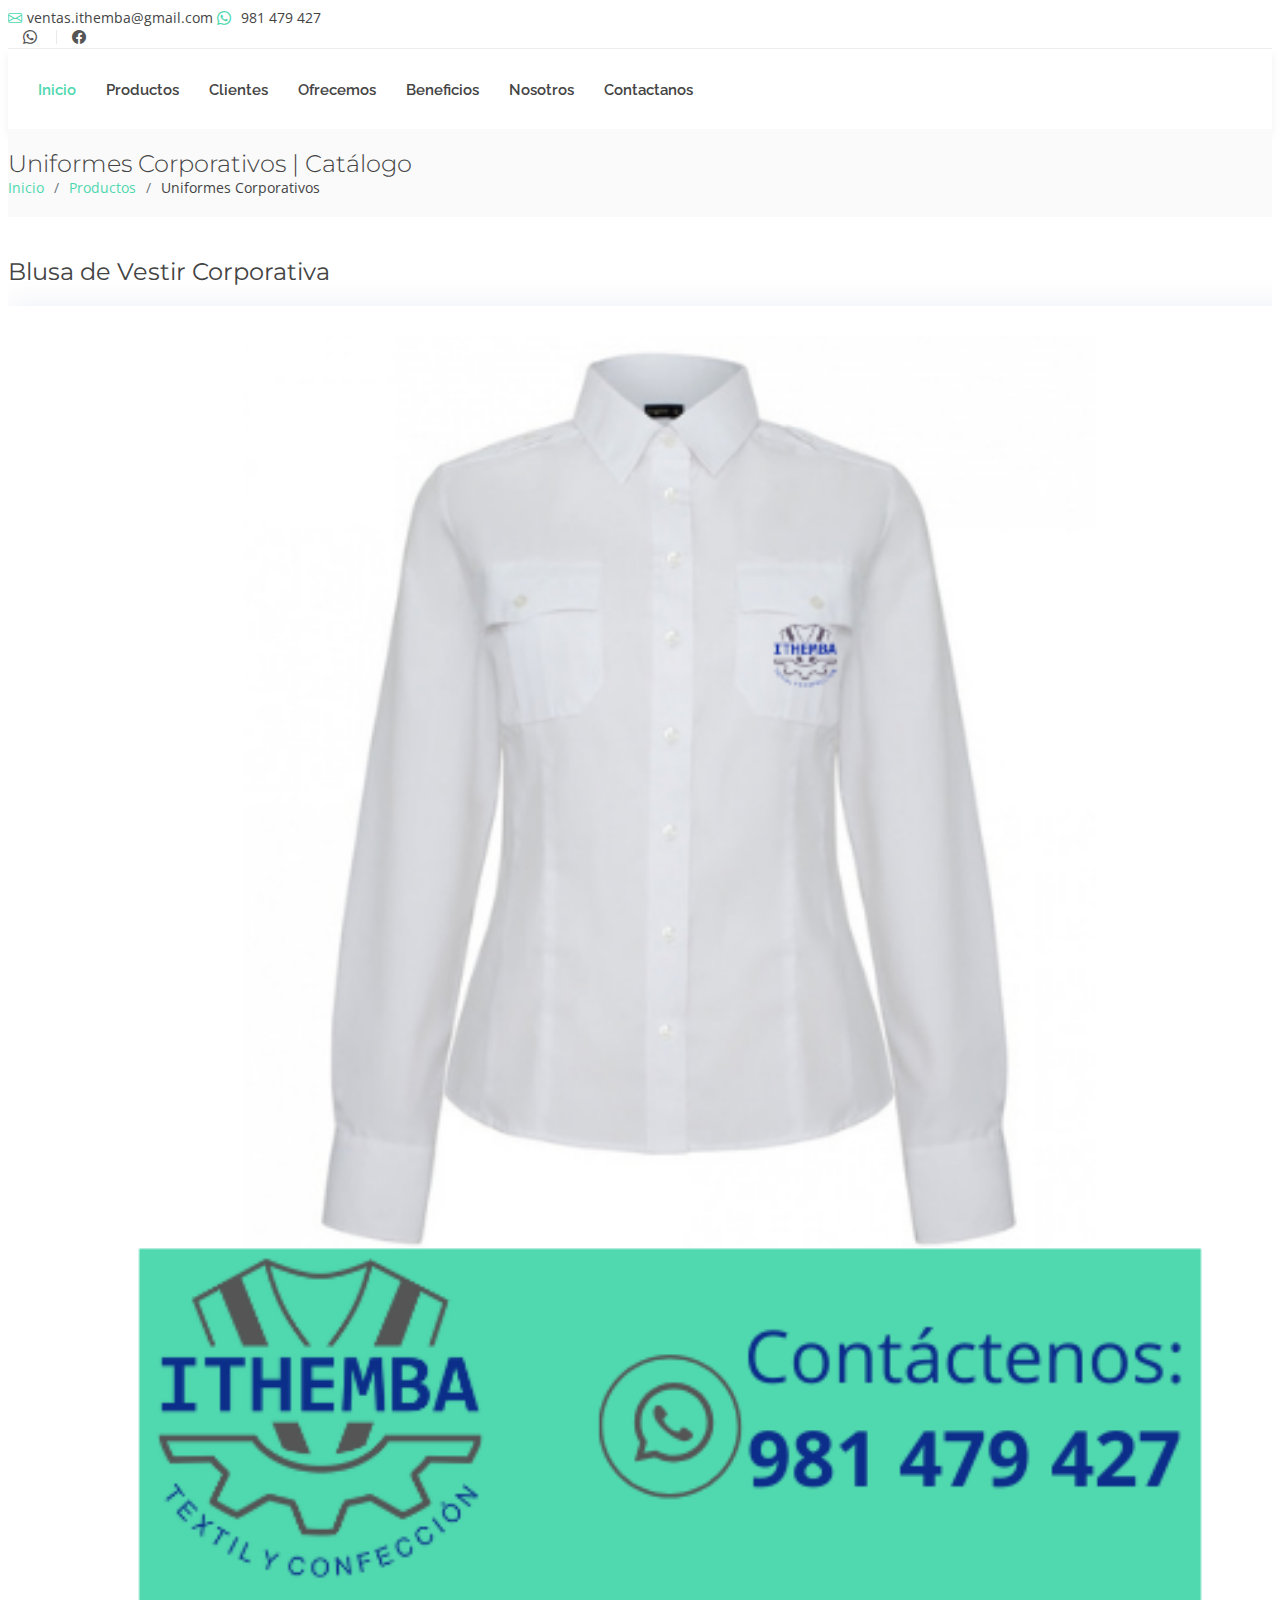
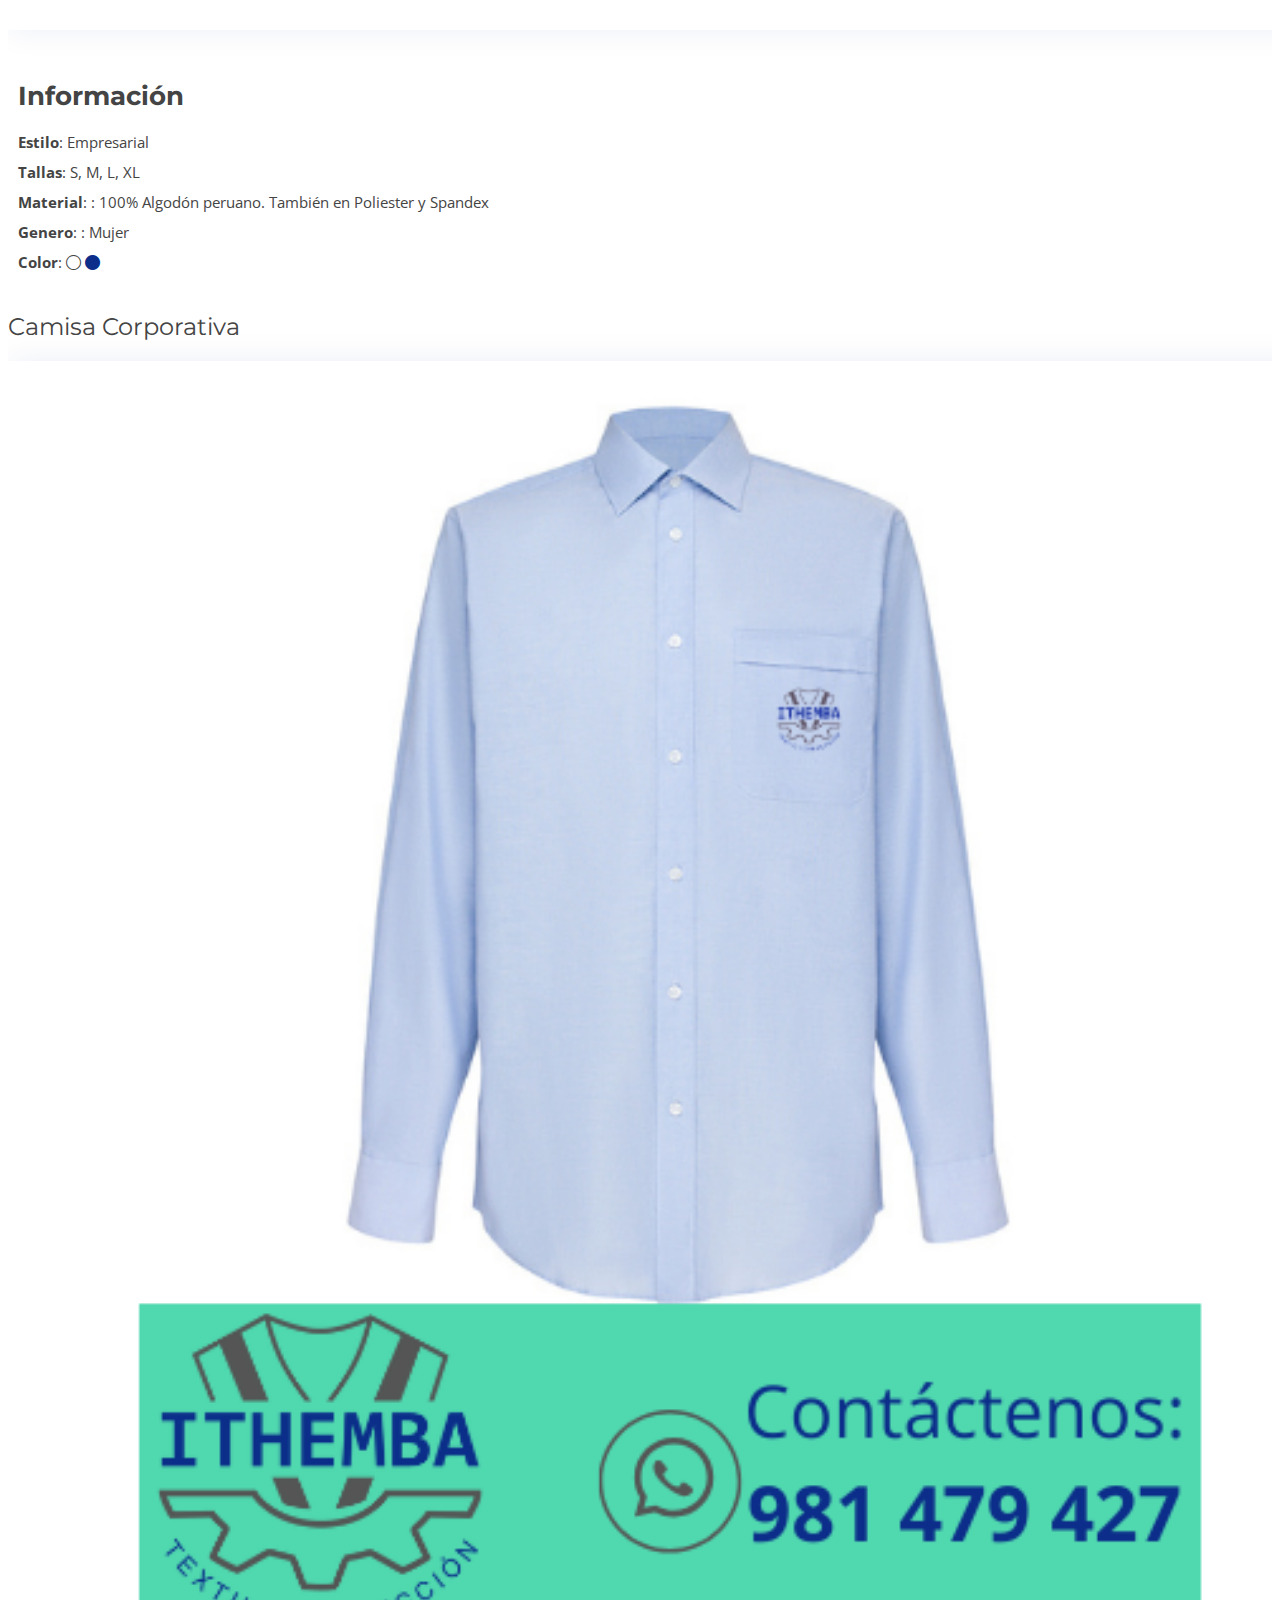
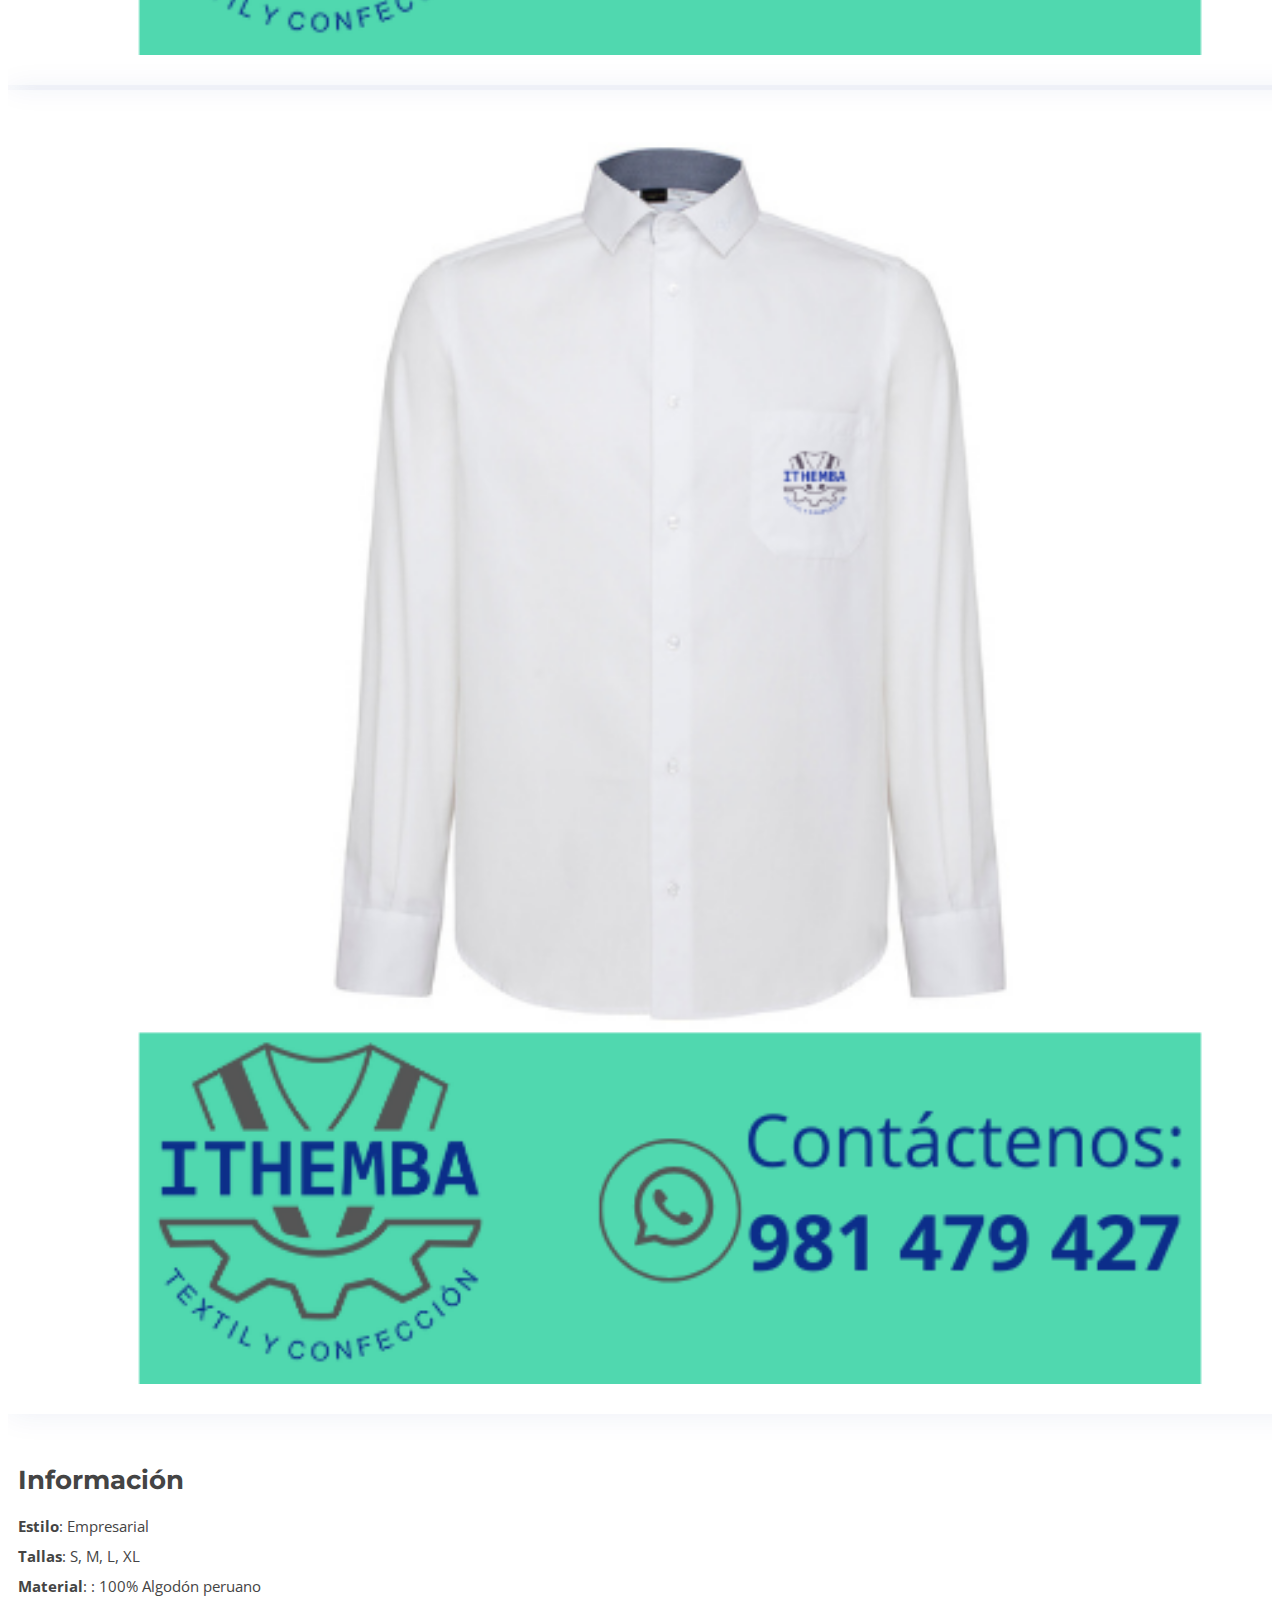
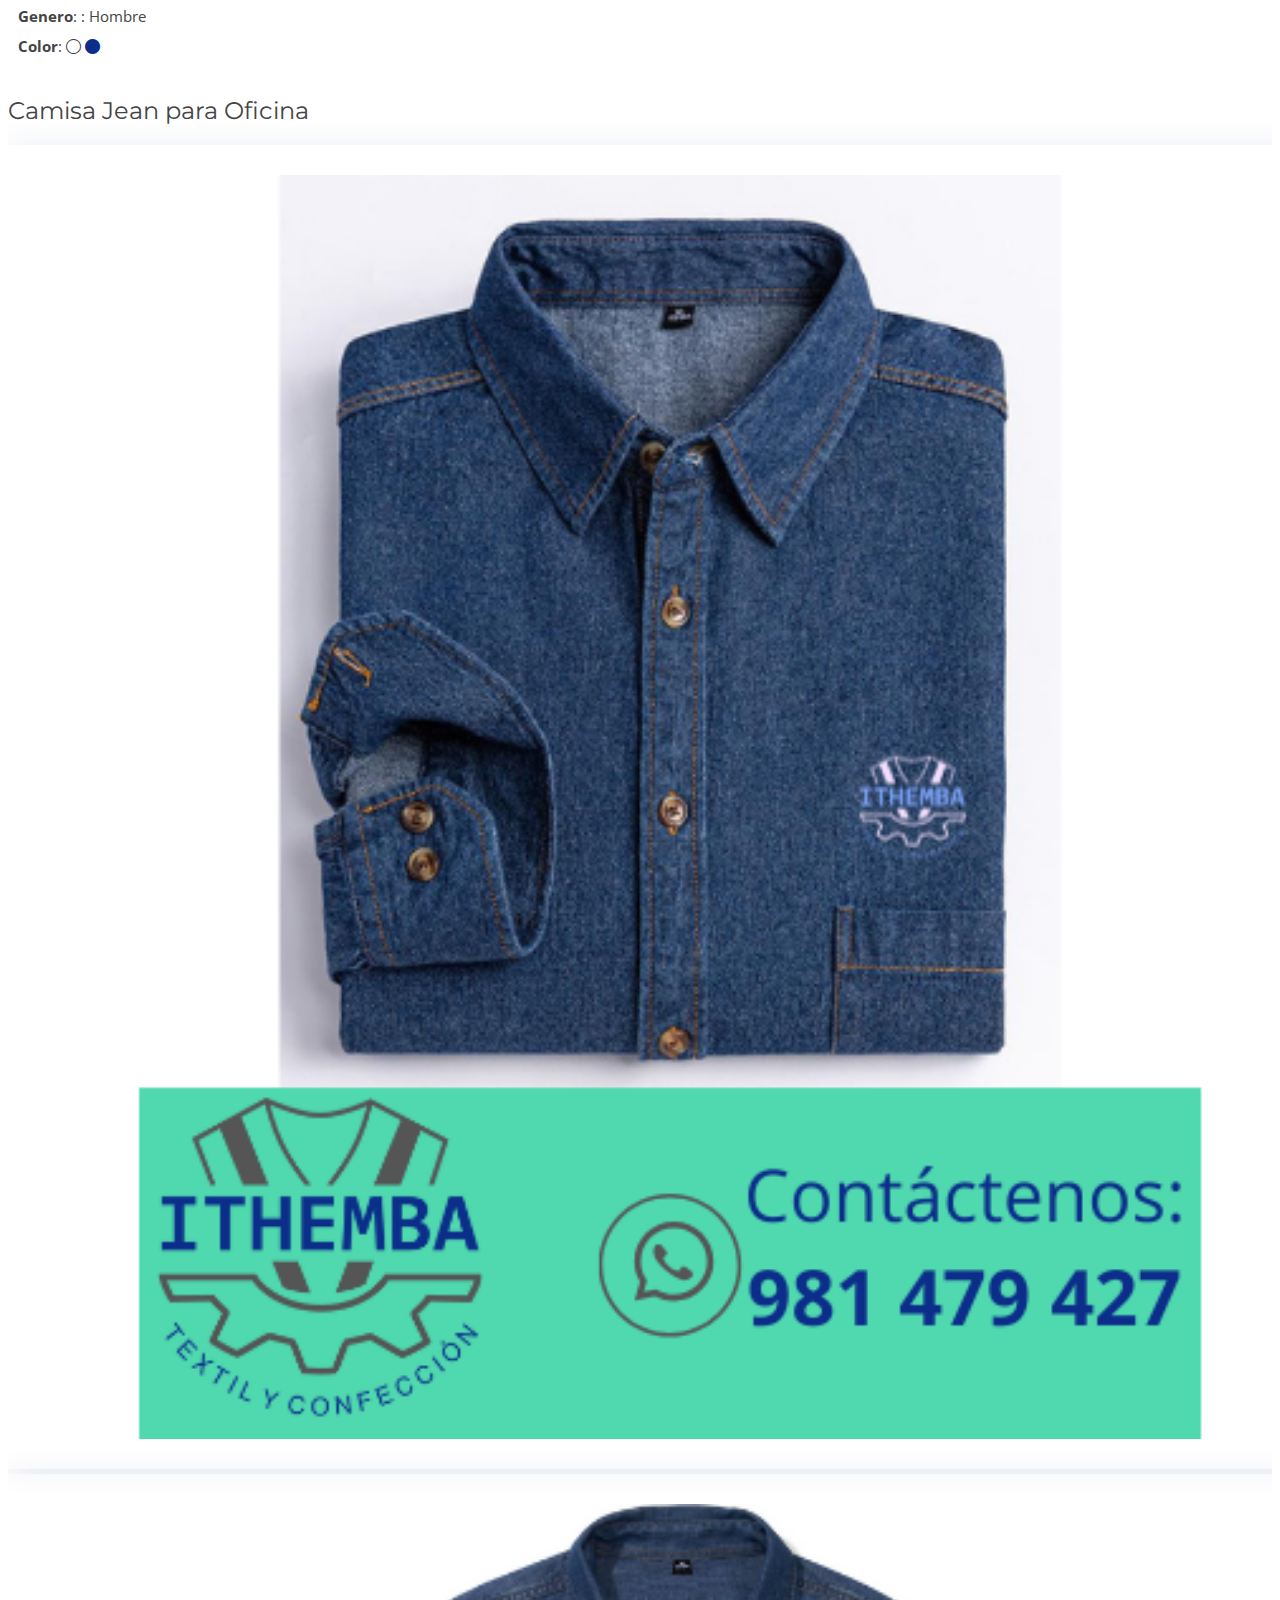
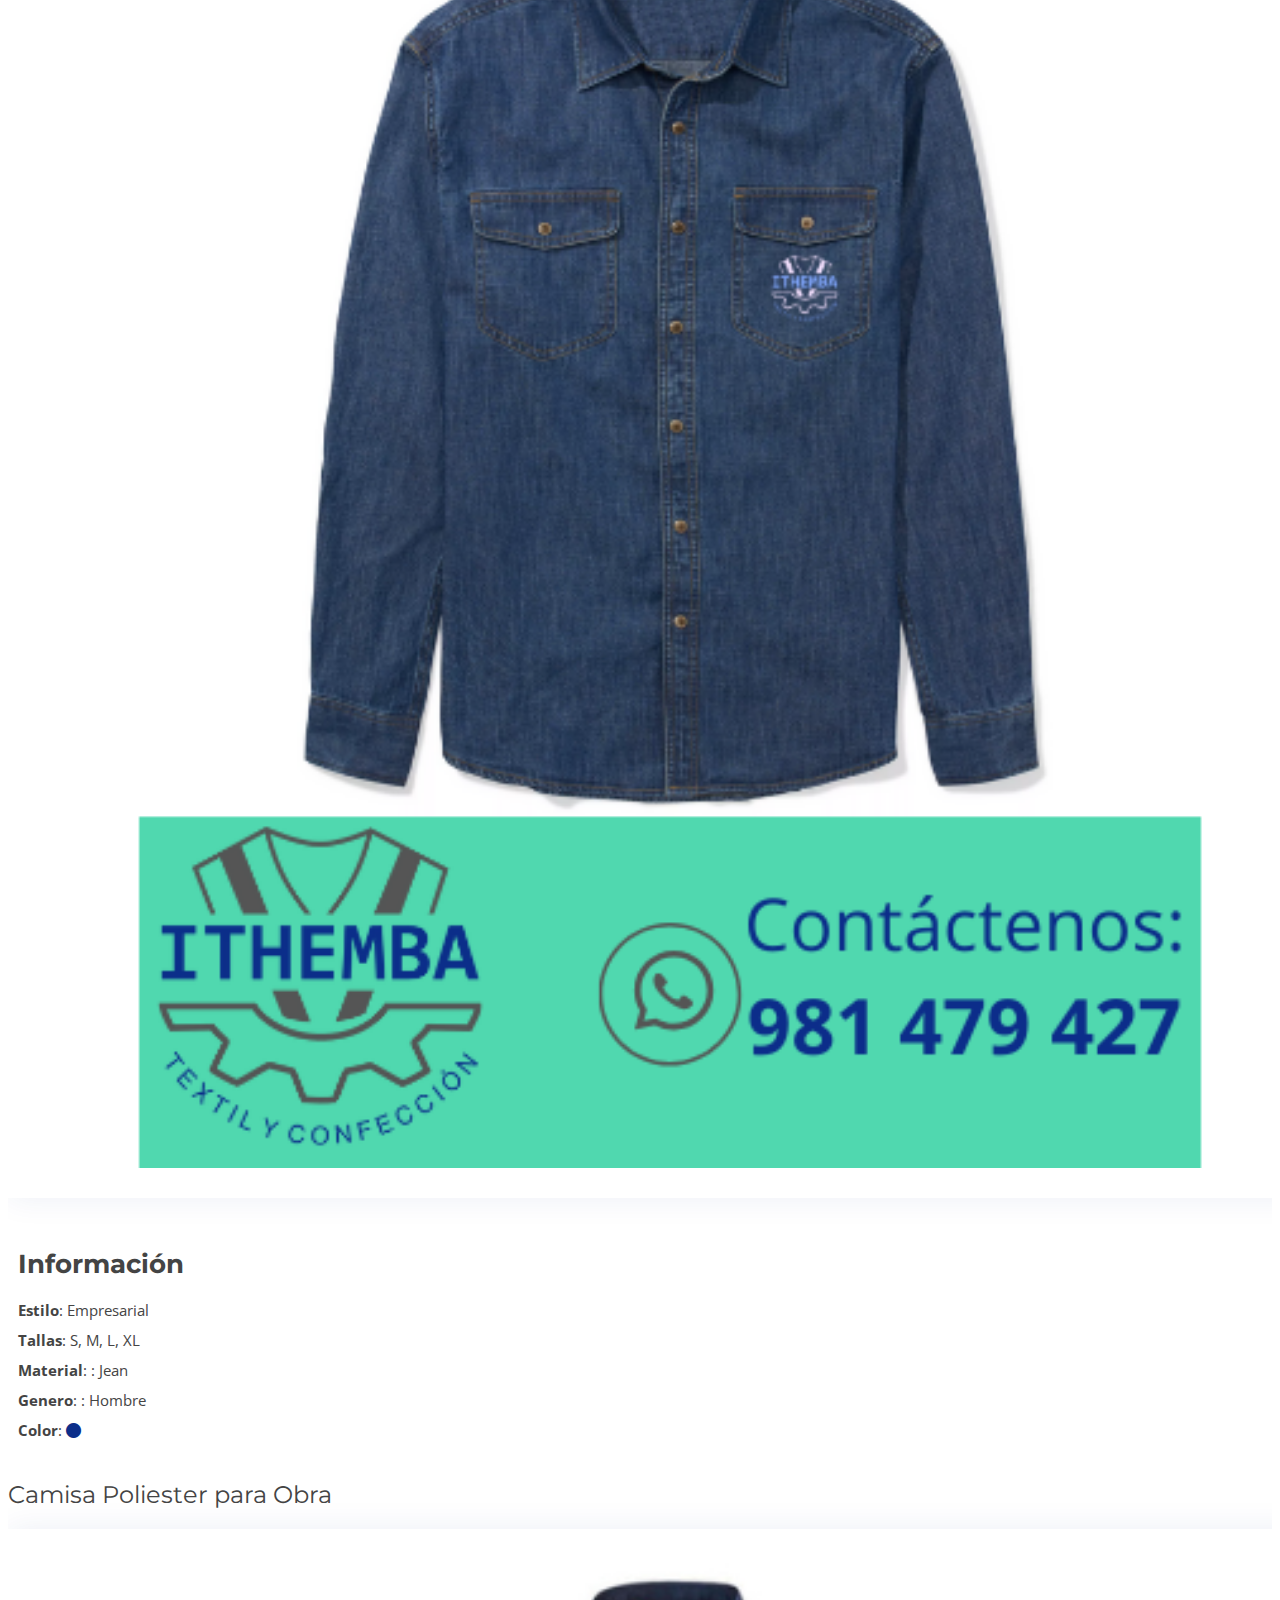
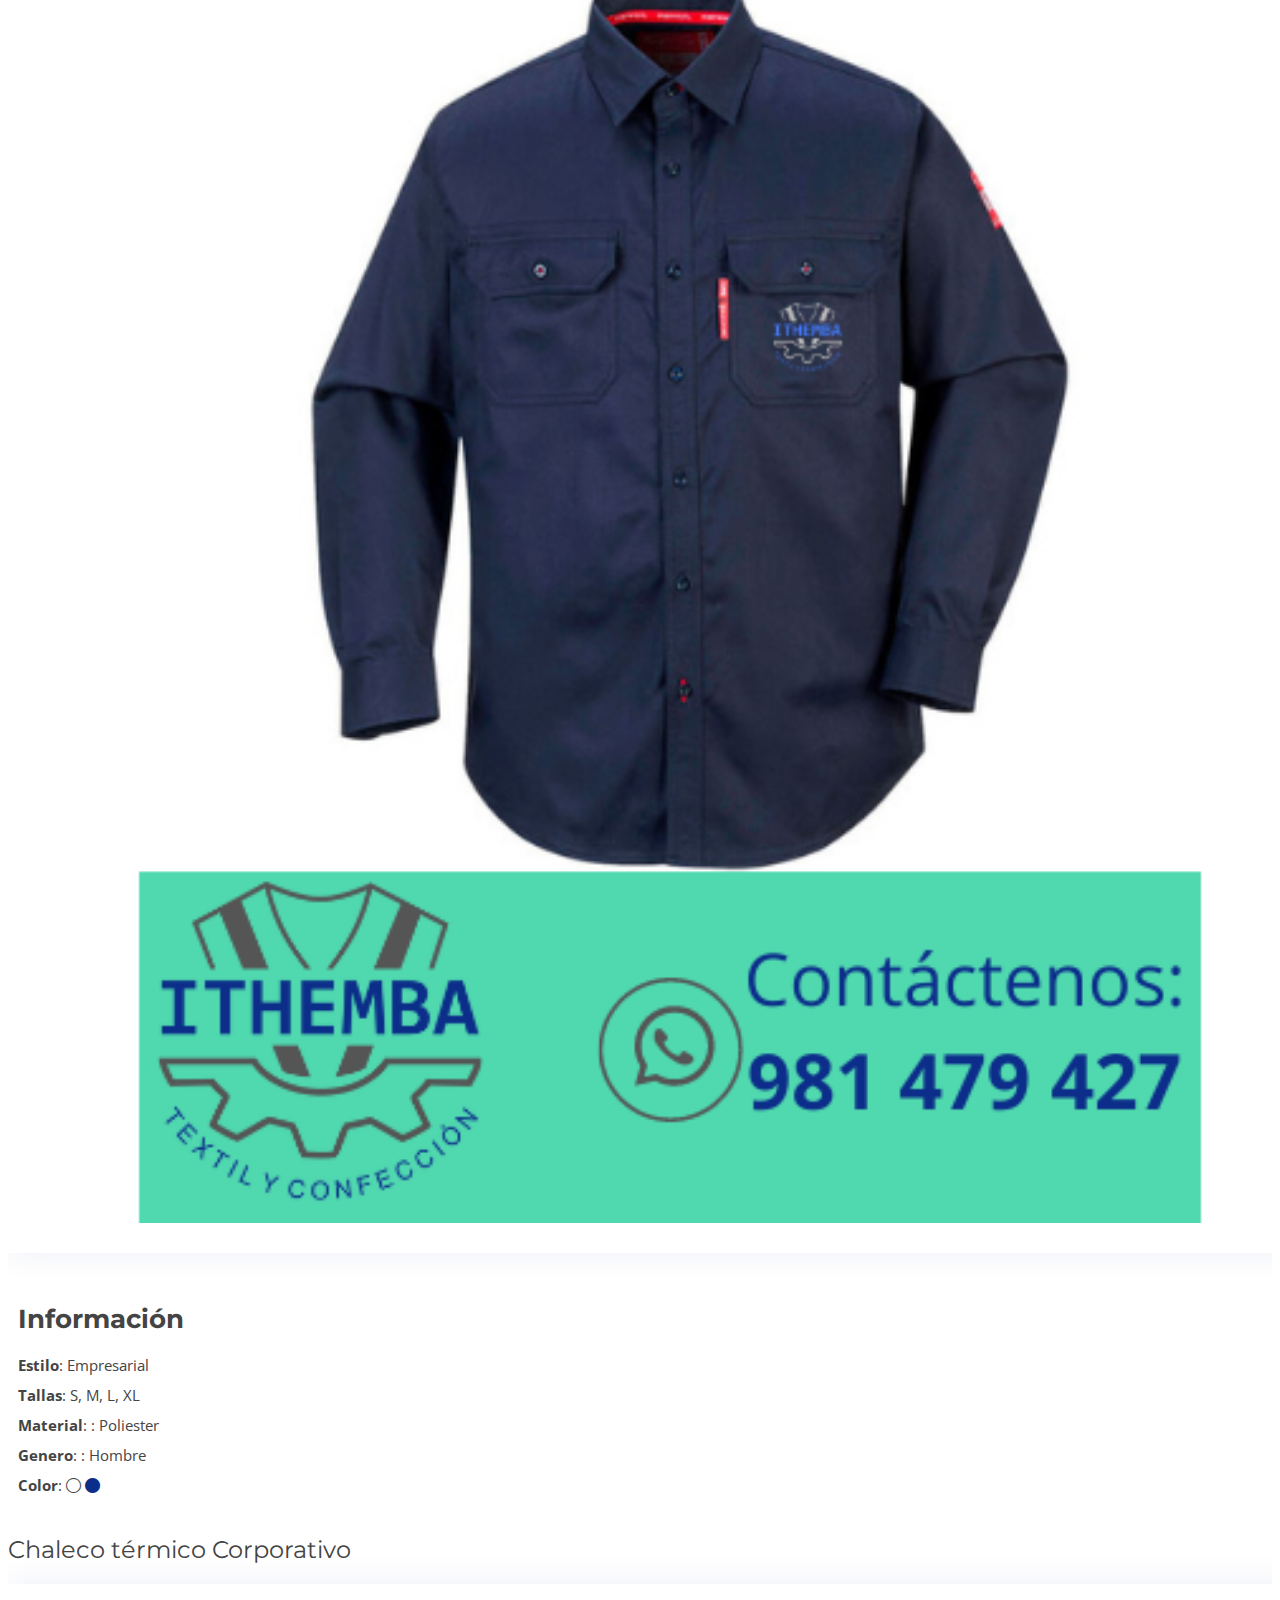
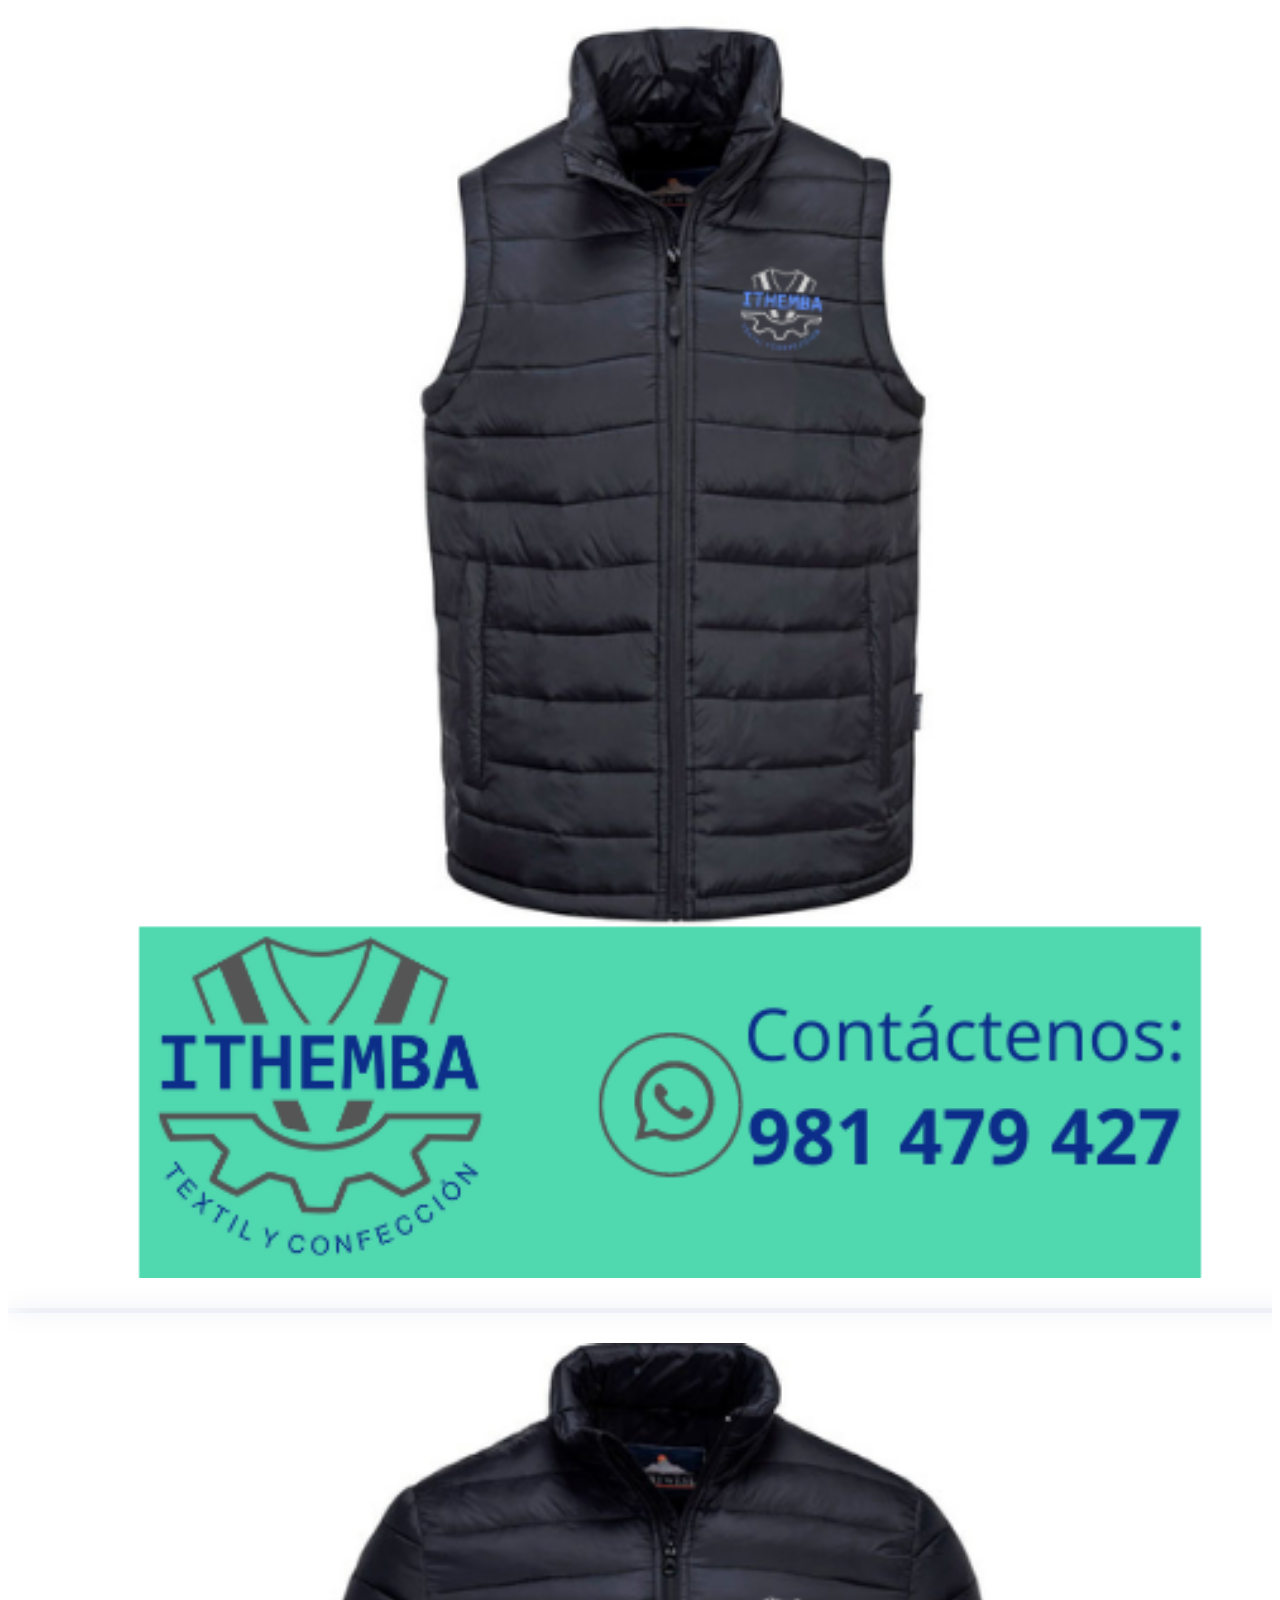
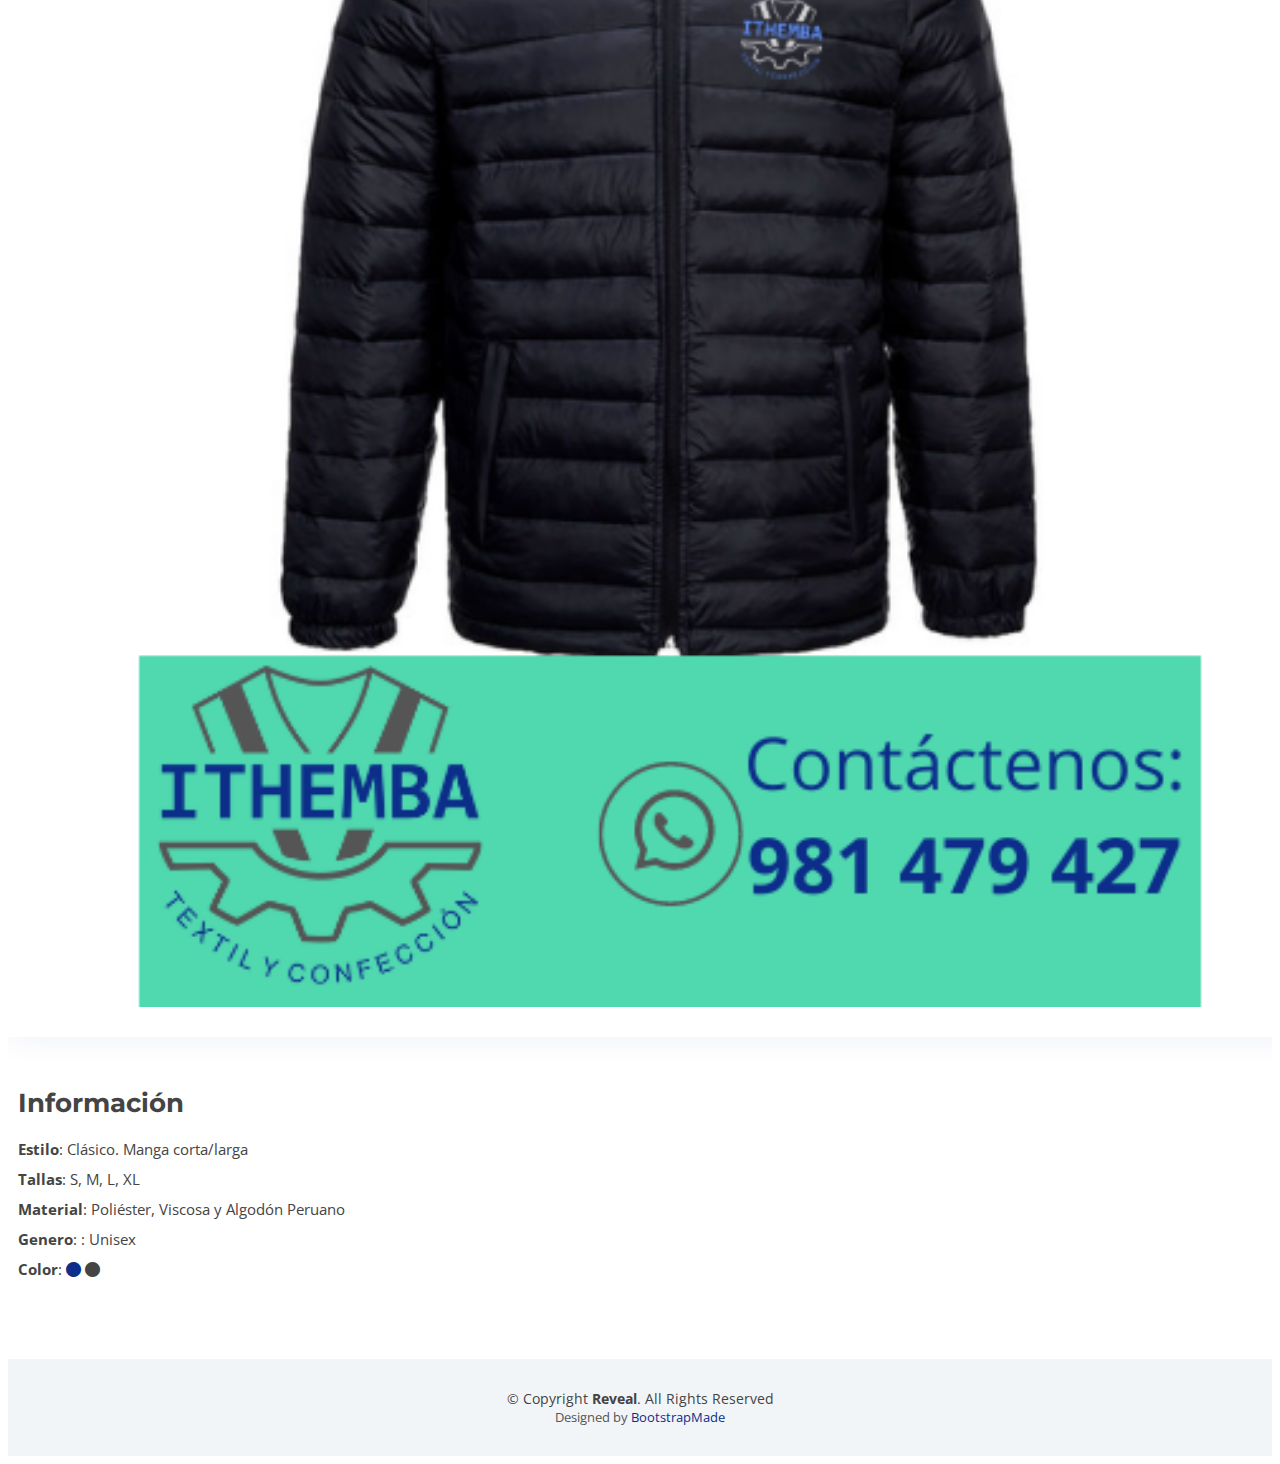
==== commit 1465eda6: "Update uniformes-corporativos.html" ====
--- a/uniformes-corporativos.html
+++ b/uniformes-corporativos.html
@@ -120,7 +120,7 @@
       <div class="container">
 
         <div class="container"><!-- Blusa de Vestir /Mujer -->
-          <h2>Blusa de Vestir</h2>
+          <h2>Blusa de Vestir Corporativa</h2>
           <div class="row gy-4">
   
             <div class="col-lg-8">
@@ -169,7 +169,7 @@
         </div>
 
         <div class="container"><!-- Camisa Manga Larga/Hombre -->
-          <h2>Camisa Manga Larga</h2>
+          <h2>Camisa Corporativa</h2>
           <div class="row gy-4">
   
             <div class="col-lg-8">
@@ -223,7 +223,7 @@
         </div>
 
         <div class="container"><!-- Camisa Jean Manga Larga/Hombre -->
-          <h2>Camisa Jean Oficina</h2>
+          <h2>Camisa Jean para Oficina</h2>
           <div class="row gy-4">
   
             <div class="col-lg-8">
@@ -277,7 +277,7 @@
         </div>
 
         <div class="container"><!-- Camisa Poliester Manga Larga/Hombre -->
-          <h2>Camisa Poliester Obra</h2>
+          <h2>Camisa Poliester para Obra</h2>
           <div class="row gy-4">
   
             <div class="col-lg-8">
@@ -331,7 +331,7 @@
         </div>        
 
         <div class="container"><!-- Chaleco / Hombre -->
-          <h2>Chaleco térmica para Oficina</h2>
+          <h2>Chaleco térmico Corporativo</h2>
           <div class="row gy-4">
   
             <div class="col-lg-8">
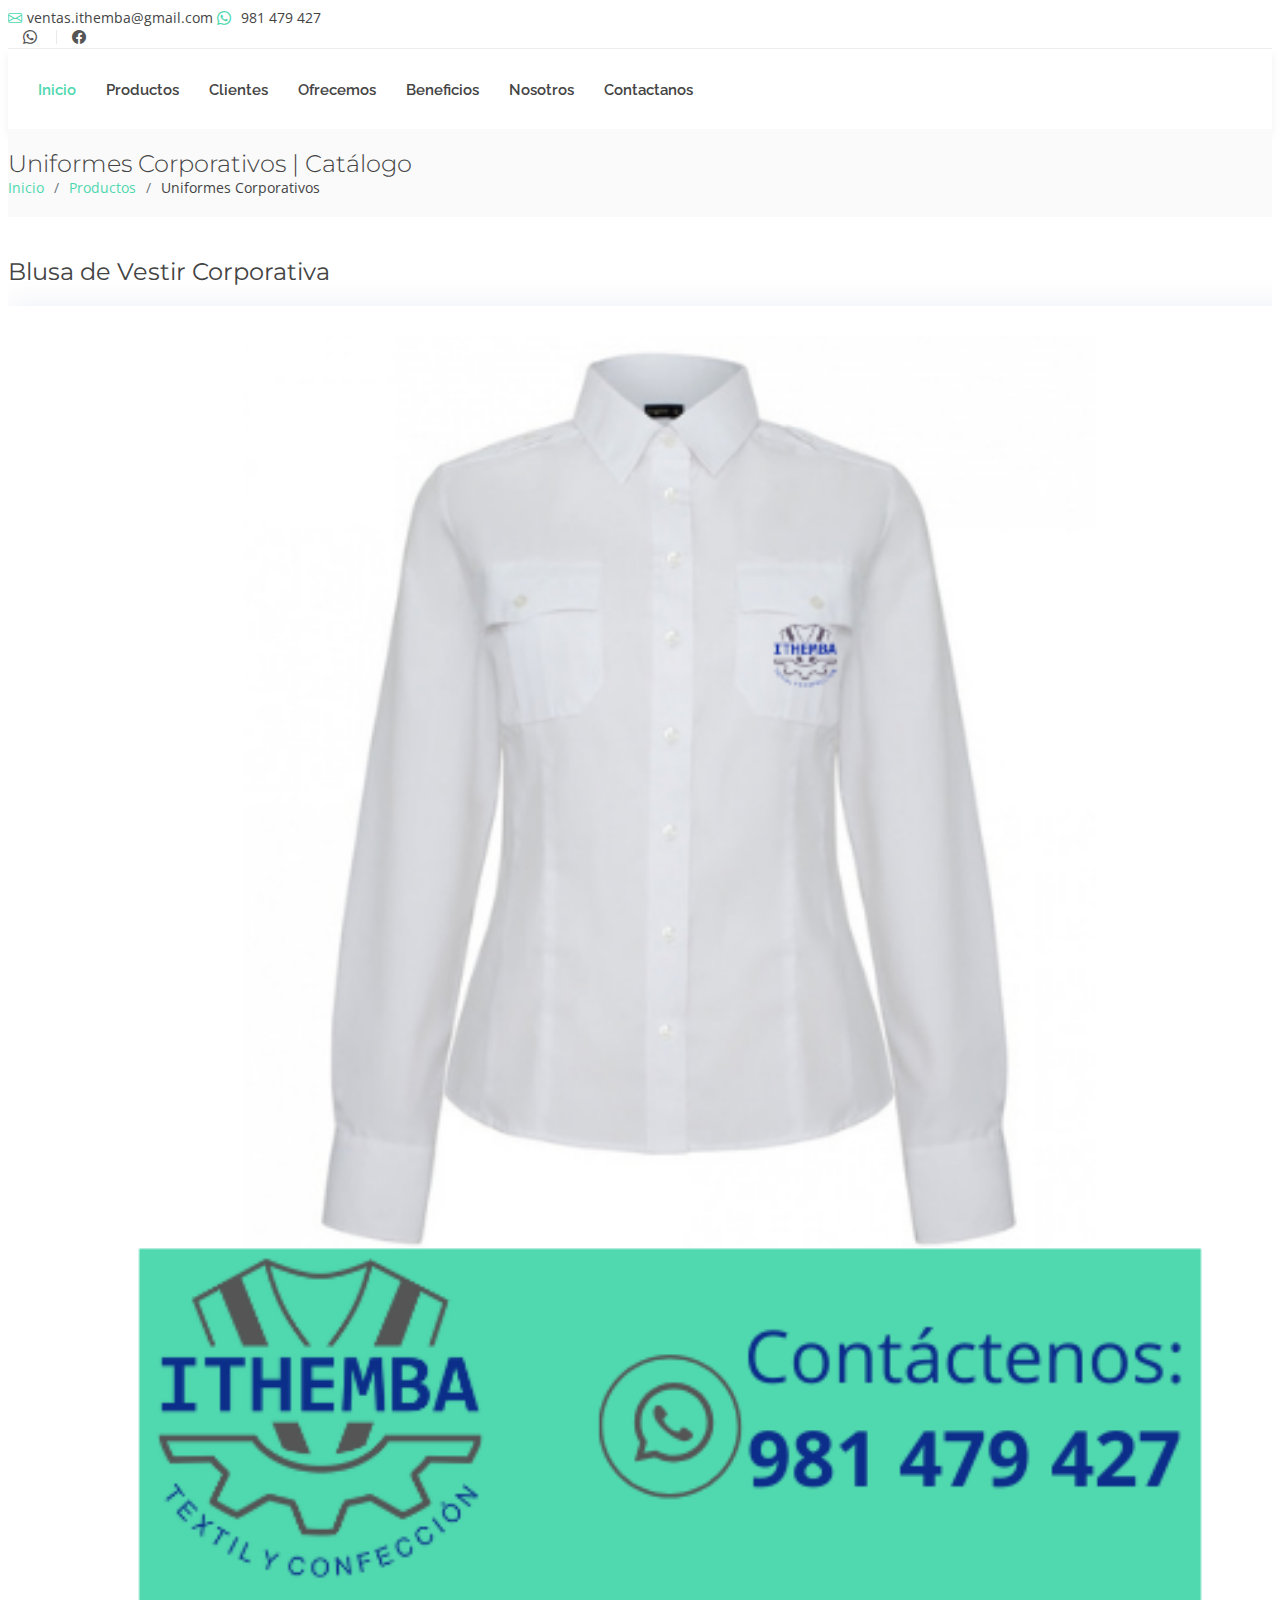
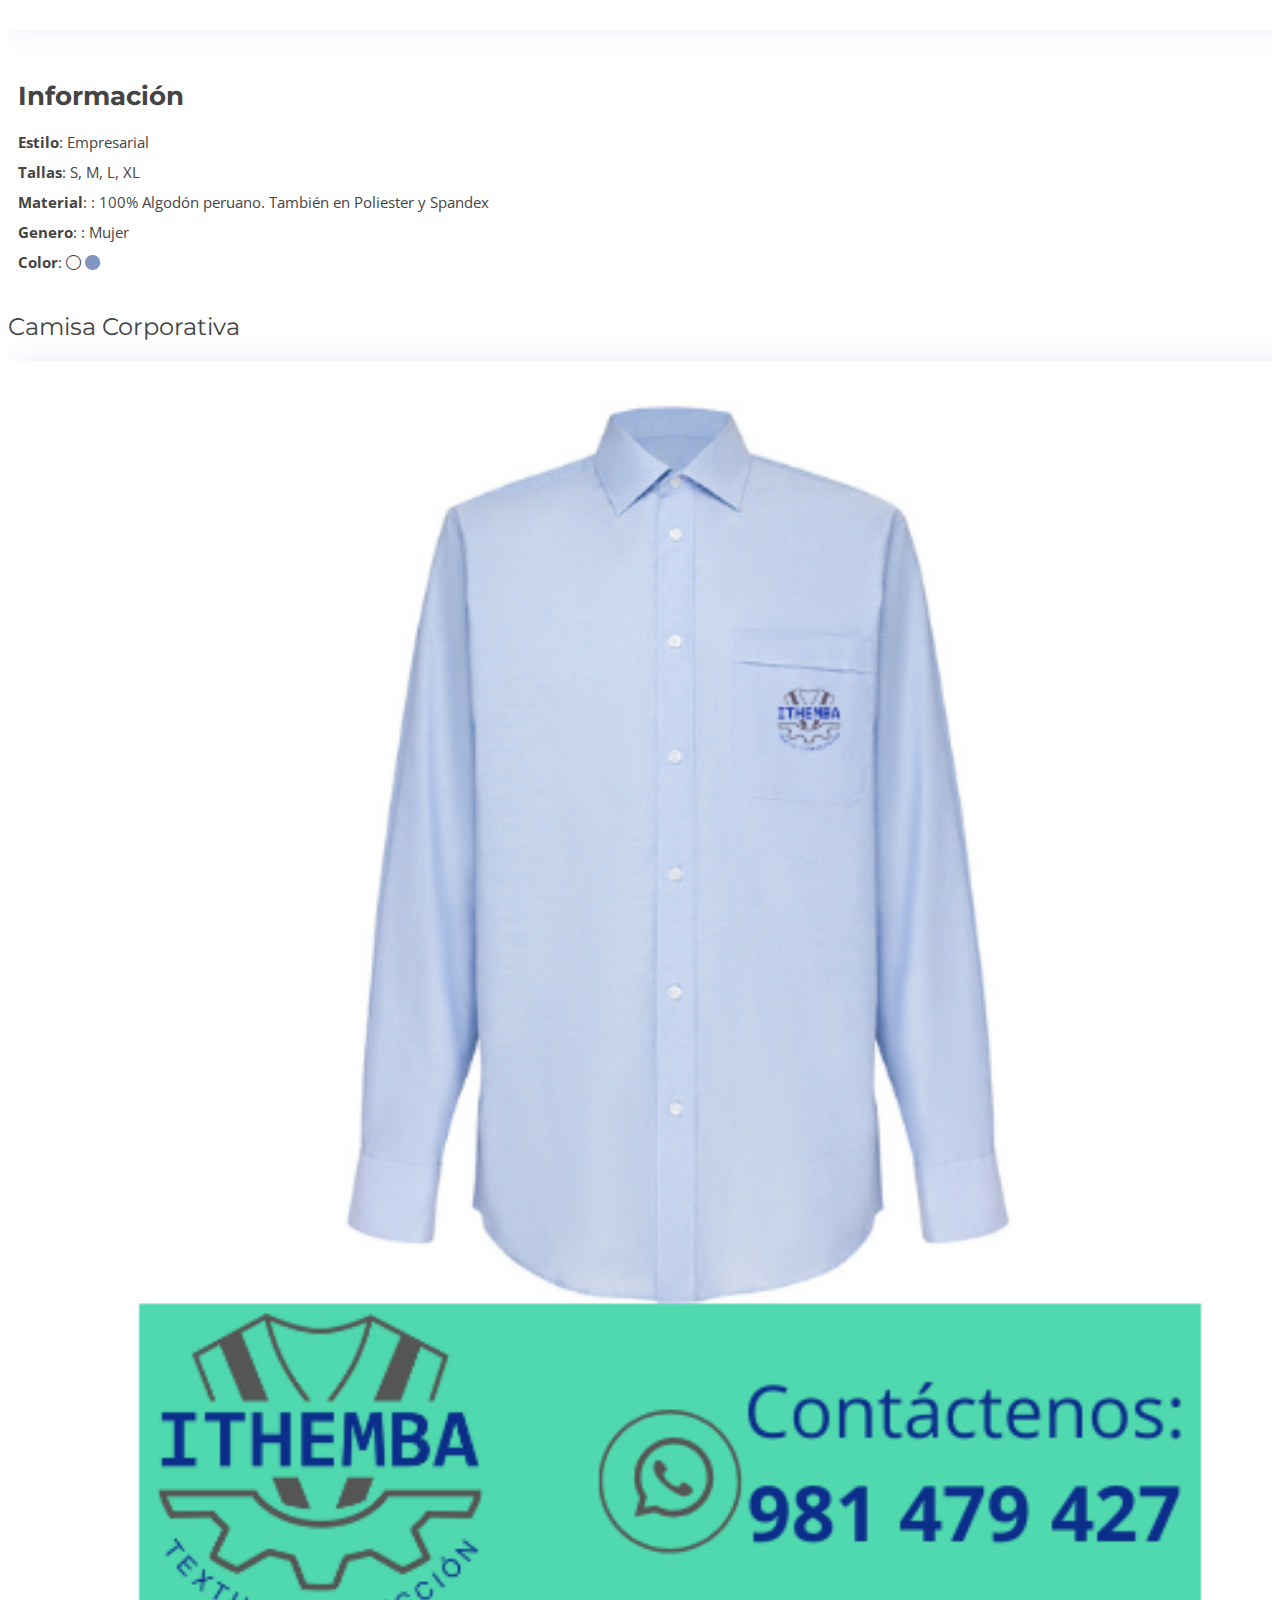
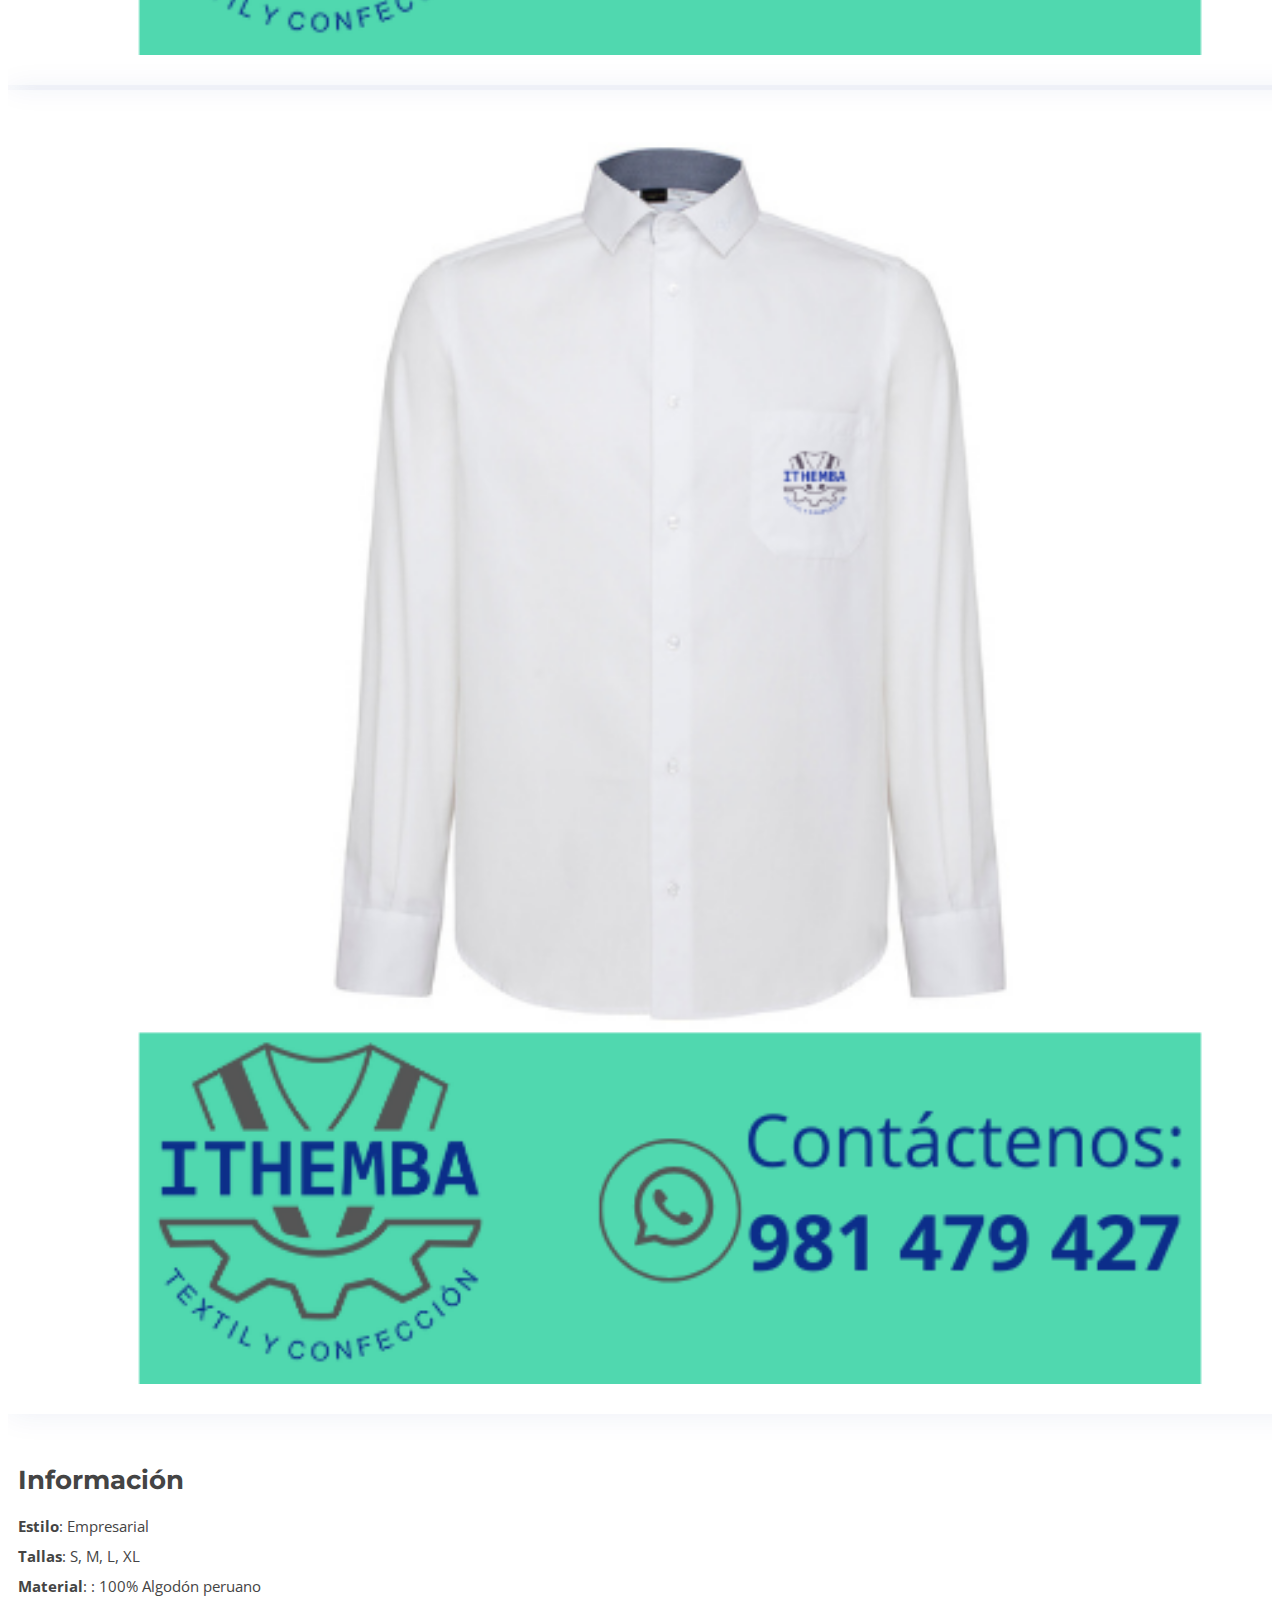
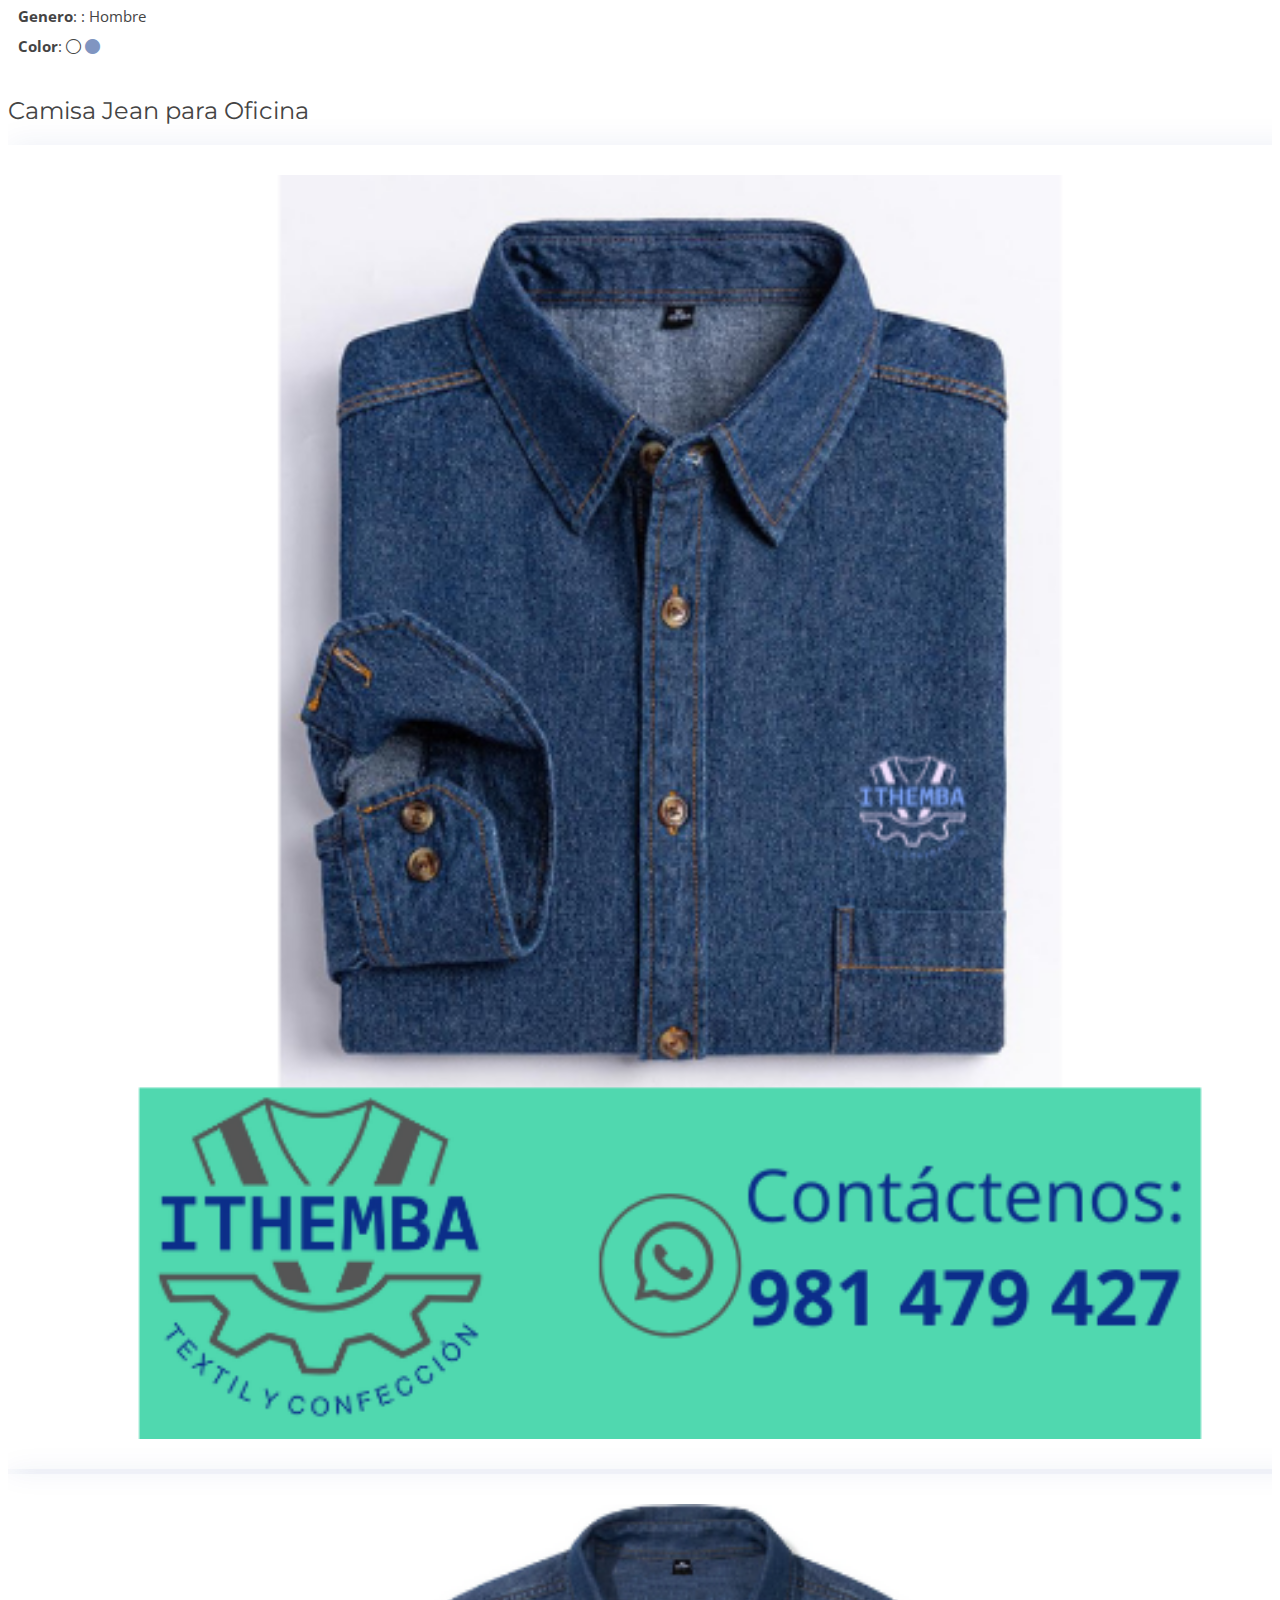
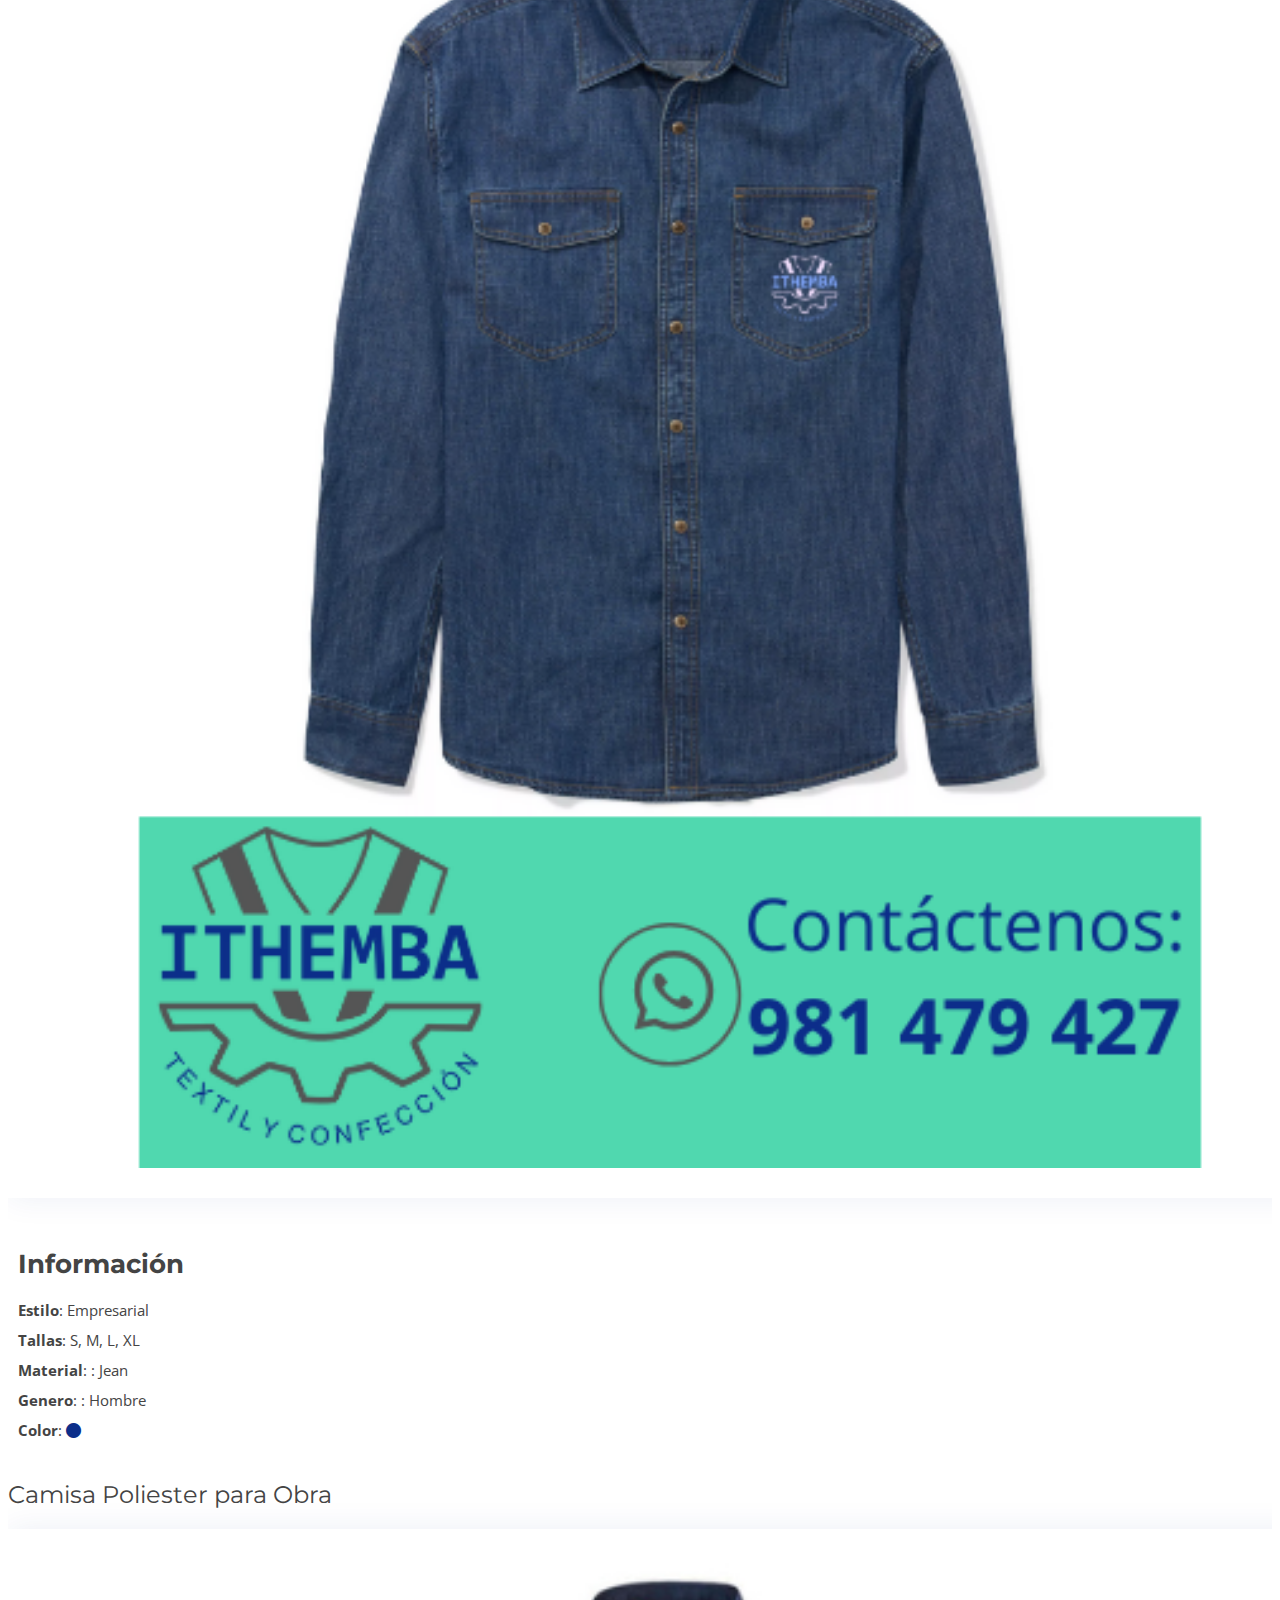
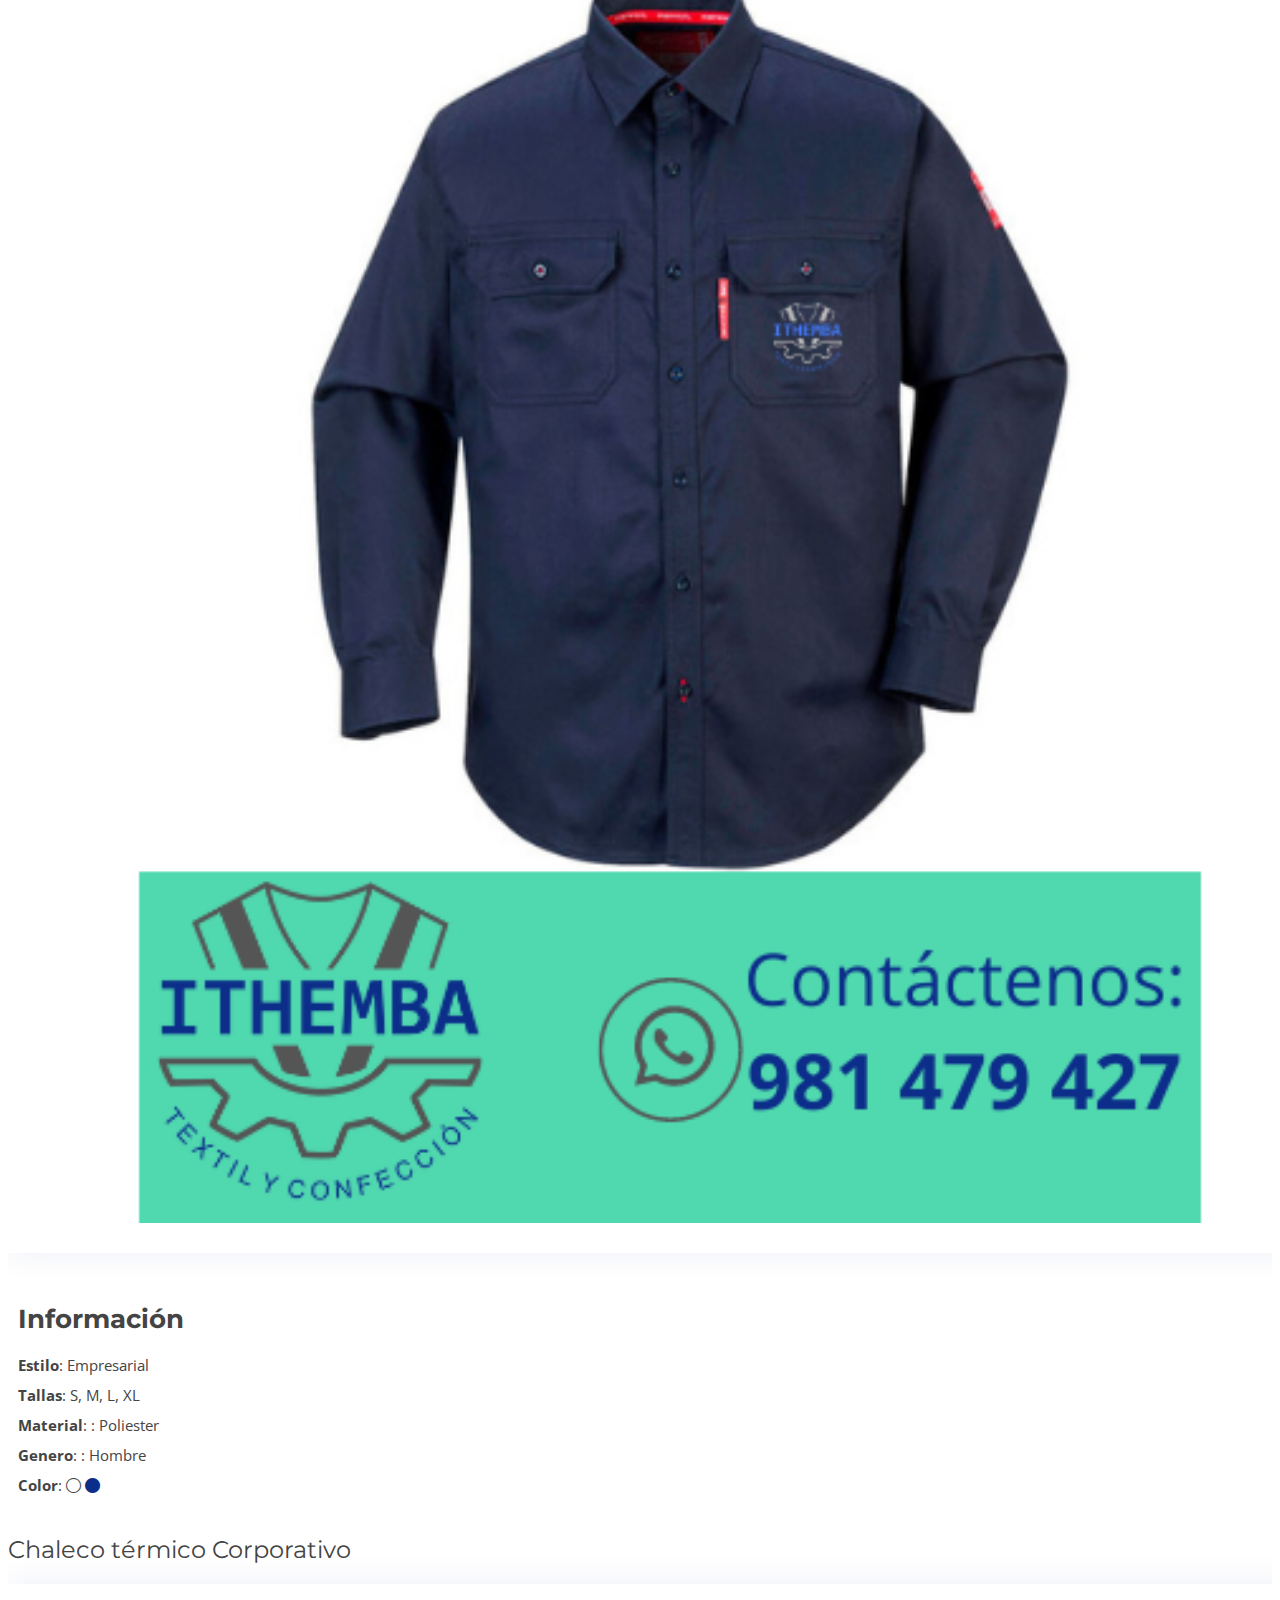
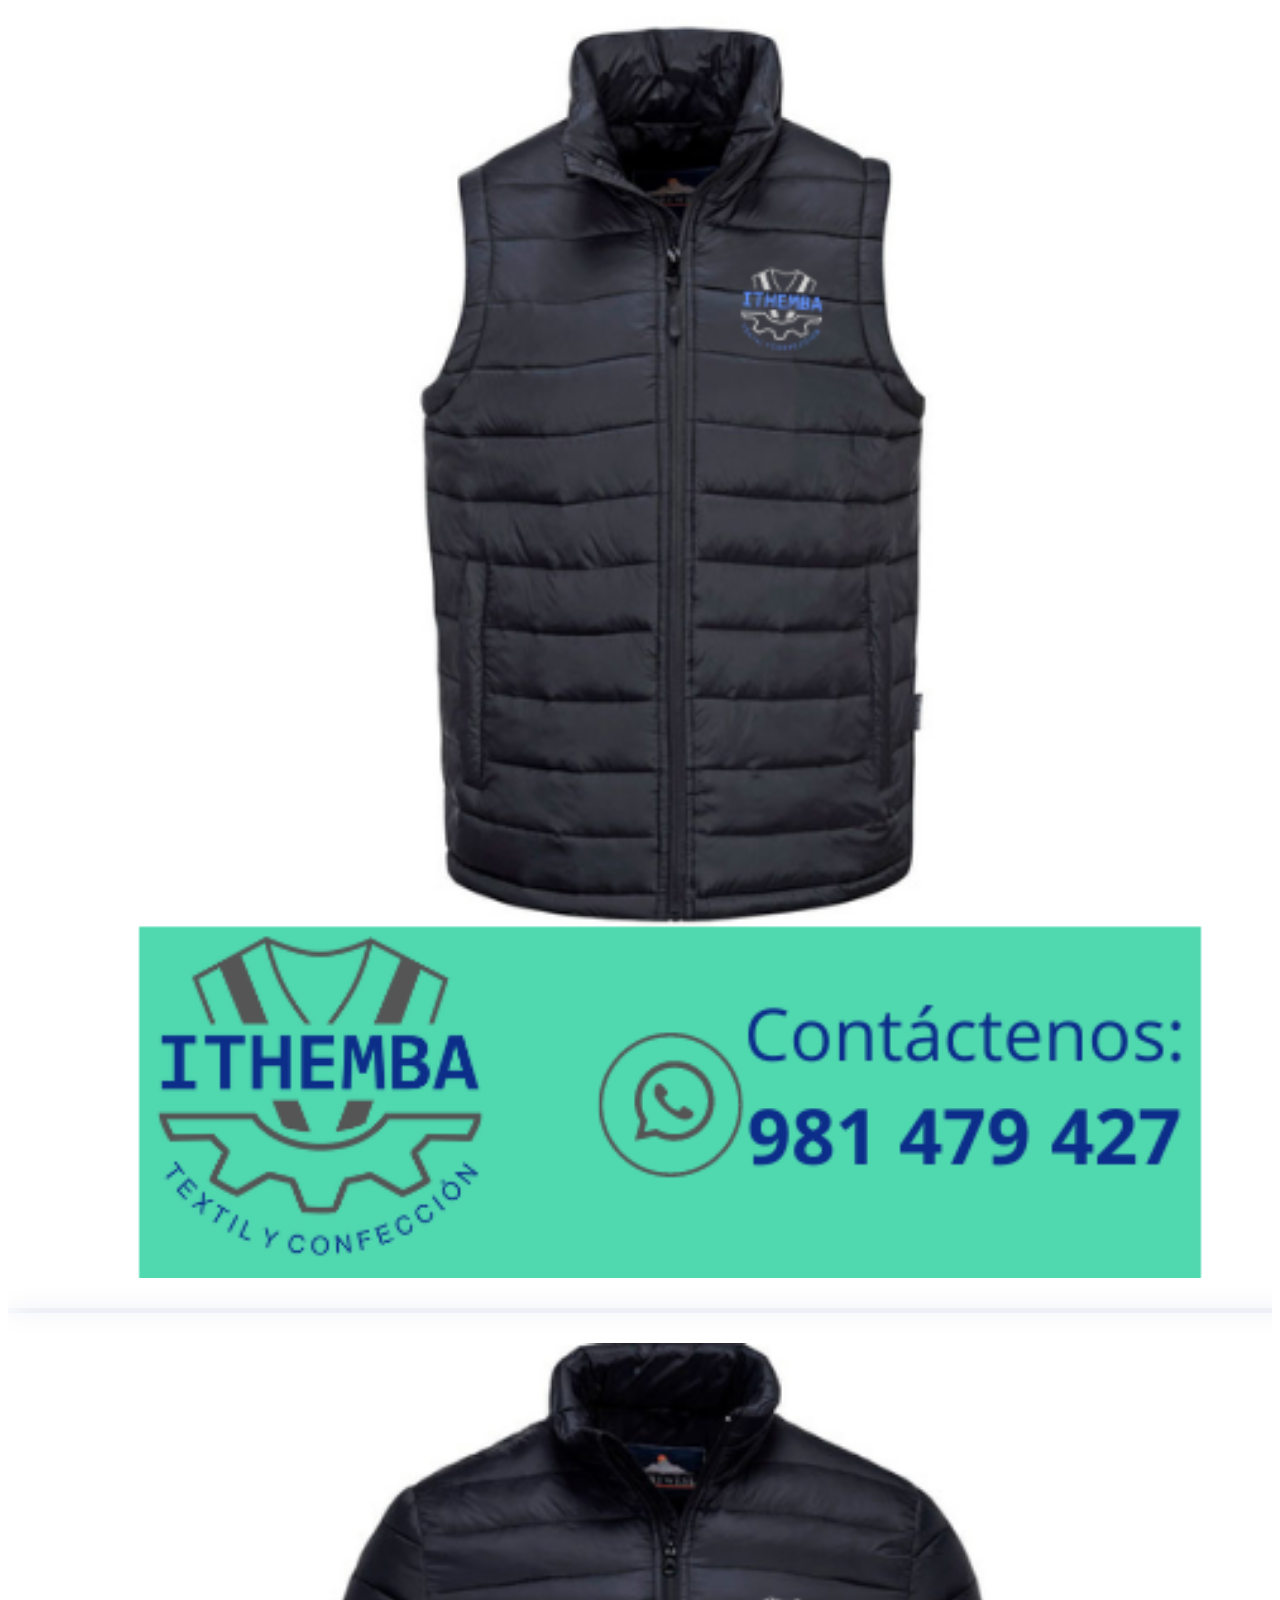
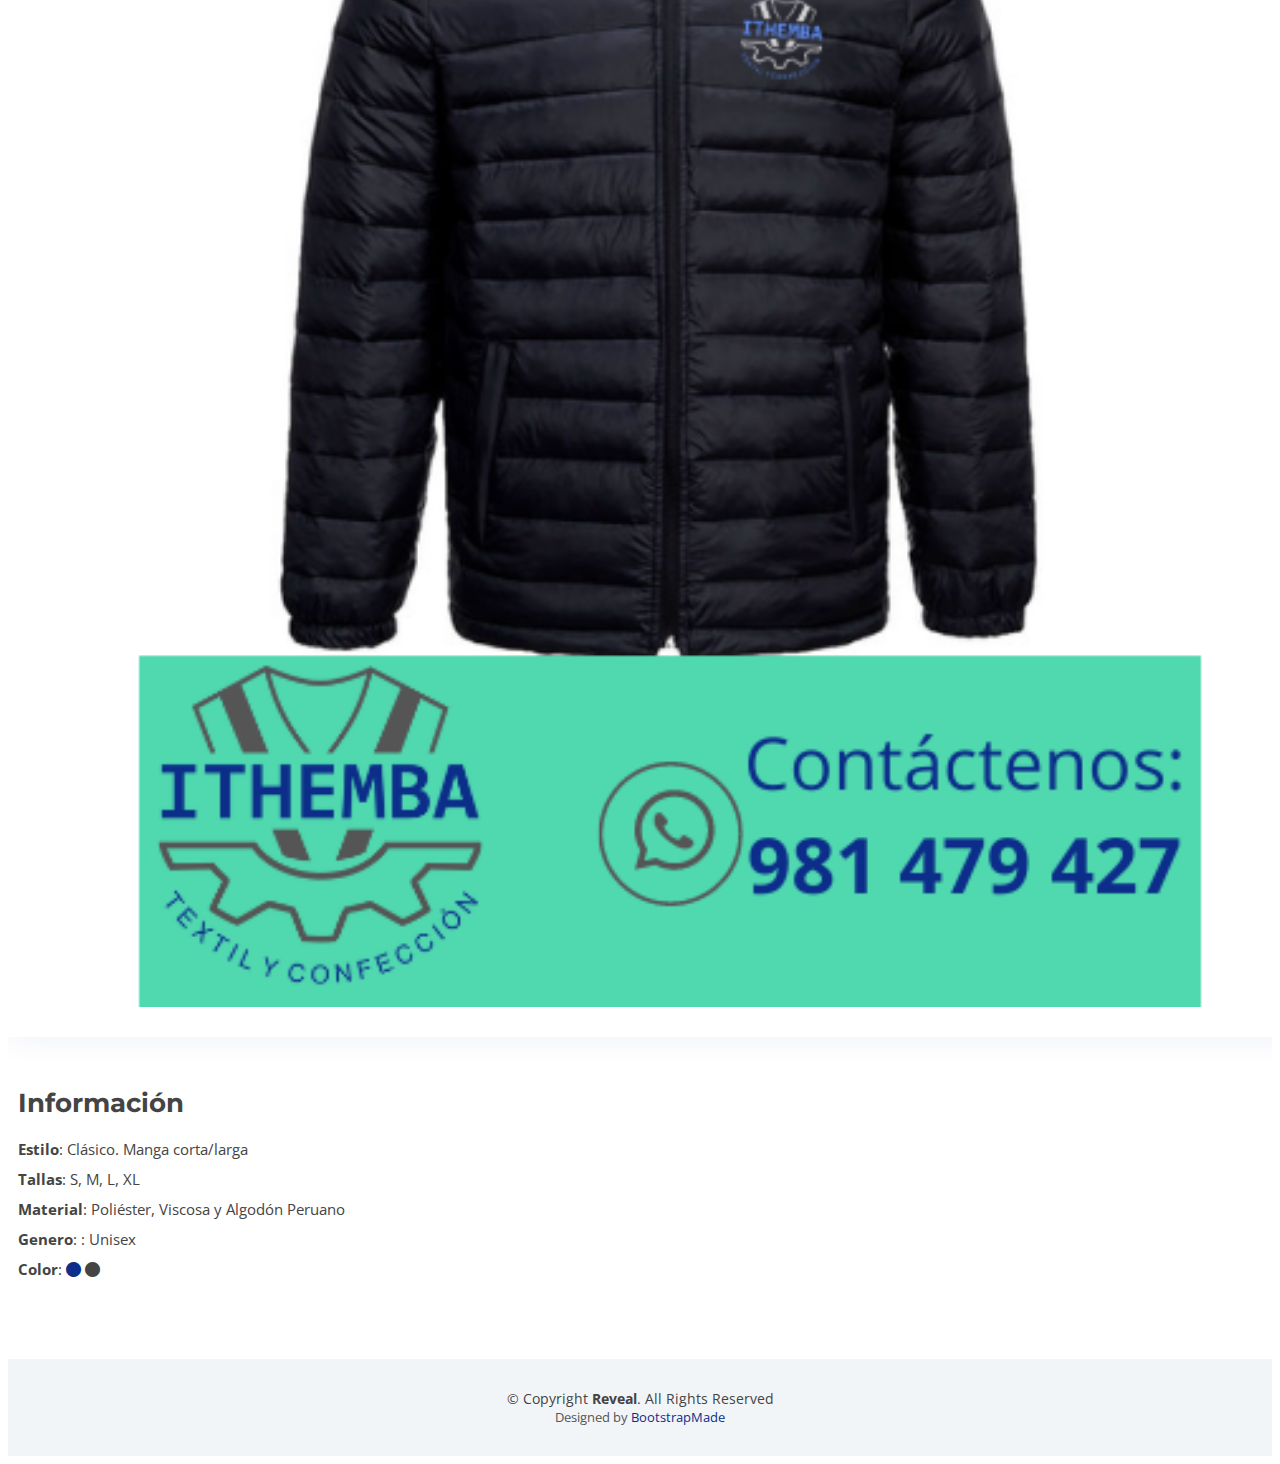
==== commit 49c23fea: "Update uniformes-corporativos.html" ====
--- a/uniformes-corporativos.html
+++ b/uniformes-corporativos.html
@@ -153,7 +153,7 @@
                     <li><strong>Tallas</strong>: S, M, L, XL</li>
                     <li><strong>Material</strong>: : 100% Algodón peruano. También en Poliester y Spandex</li>
                     <li><strong>Genero</strong>: : Mujer</li>
-                    <li><strong>Color</strong>: <i class="bi bi-circle"></i>&nbsp;<i class="bi bi-circle-fill color-default"></i>
+                    <li><strong>Color</strong>: <i class="bi bi-circle"></i>&nbsp;<i class="bi bi-circle-fill color-camisaoficina"></i>
                     </li>
                     <!-- <li><strong>Esti</strong>: <a href="#">www.example.com</a></li> -->
                   </p>
@@ -207,7 +207,7 @@
                     <li><strong>Tallas</strong>: S, M, L, XL</li>
                     <li><strong>Material</strong>: : 100% Algodón peruano</li>
                     <li><strong>Genero</strong>: : Hombre</li>
-                    <li><strong>Color</strong>: <i class="bi bi-circle"></i>&nbsp;<i class="bi bi-circle-fill color-default"></i>
+                    <li><strong>Color</strong>: <i class="bi bi-circle"></i>&nbsp;<i class="bi bi-circle-fill color-camisaoficina"></i>
                     </li>
                     <!-- <li><strong>Esti</strong>: <a href="#">www.example.com</a></li> -->
                   </p>
--- a/assets/css/style.css
+++ b/assets/css/style.css
@@ -1716,6 +1716,7 @@
   --color-bluehse: #33334d;
   --color-lavadohse: #354662;
   --color-polohse: #adb5bd;
+  --color-camisaoficina: #8095c1;
   
 }
 
@@ -1818,6 +1819,7 @@
 .color-bluehse { color: var(--color-bluehse) !important; }
 .color-lavadohse {color:var(--color-lavadohse)!important;}
 .color-polohse {color:var(--color-polohse)!important;}
+.color-camisaoficina {color:var(--color-camisaoficina)!important;}
 
 /* Background Colors */
 .bg-default { background-color: var(--color-default) !important; }
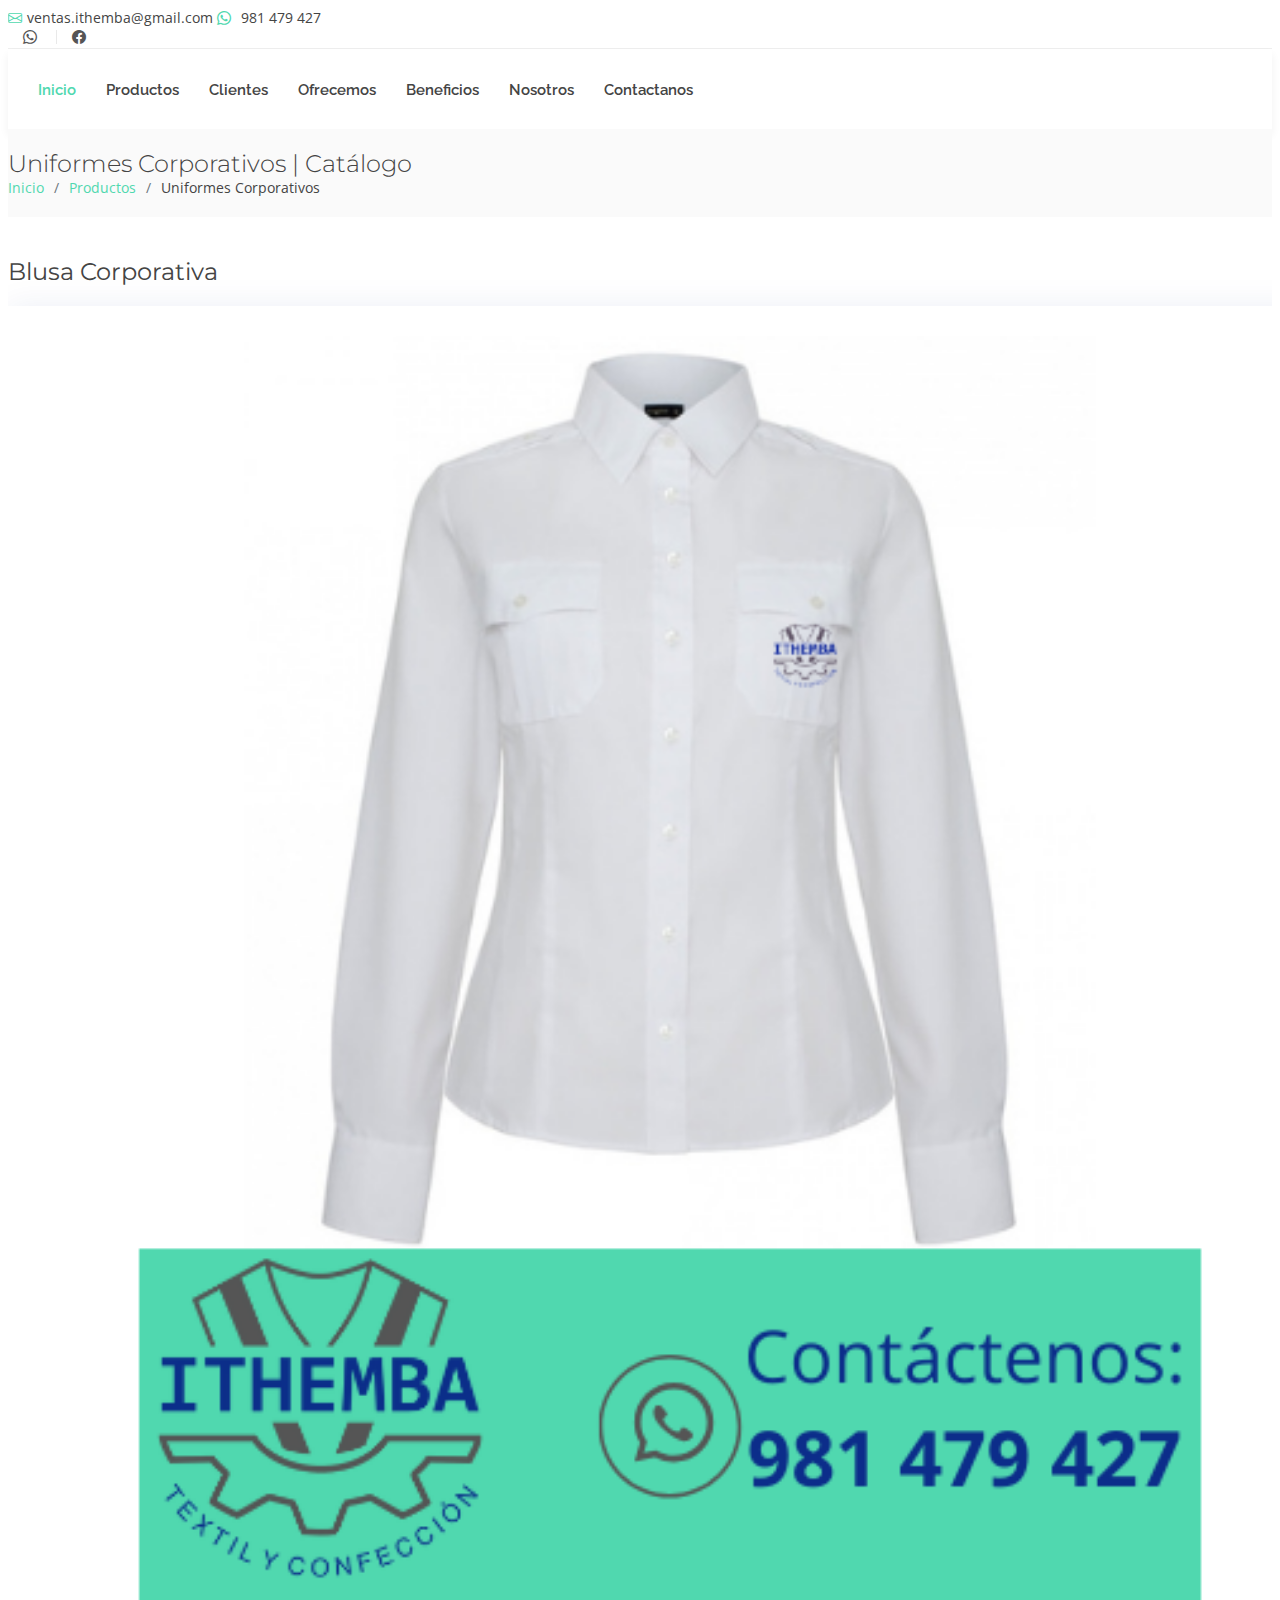
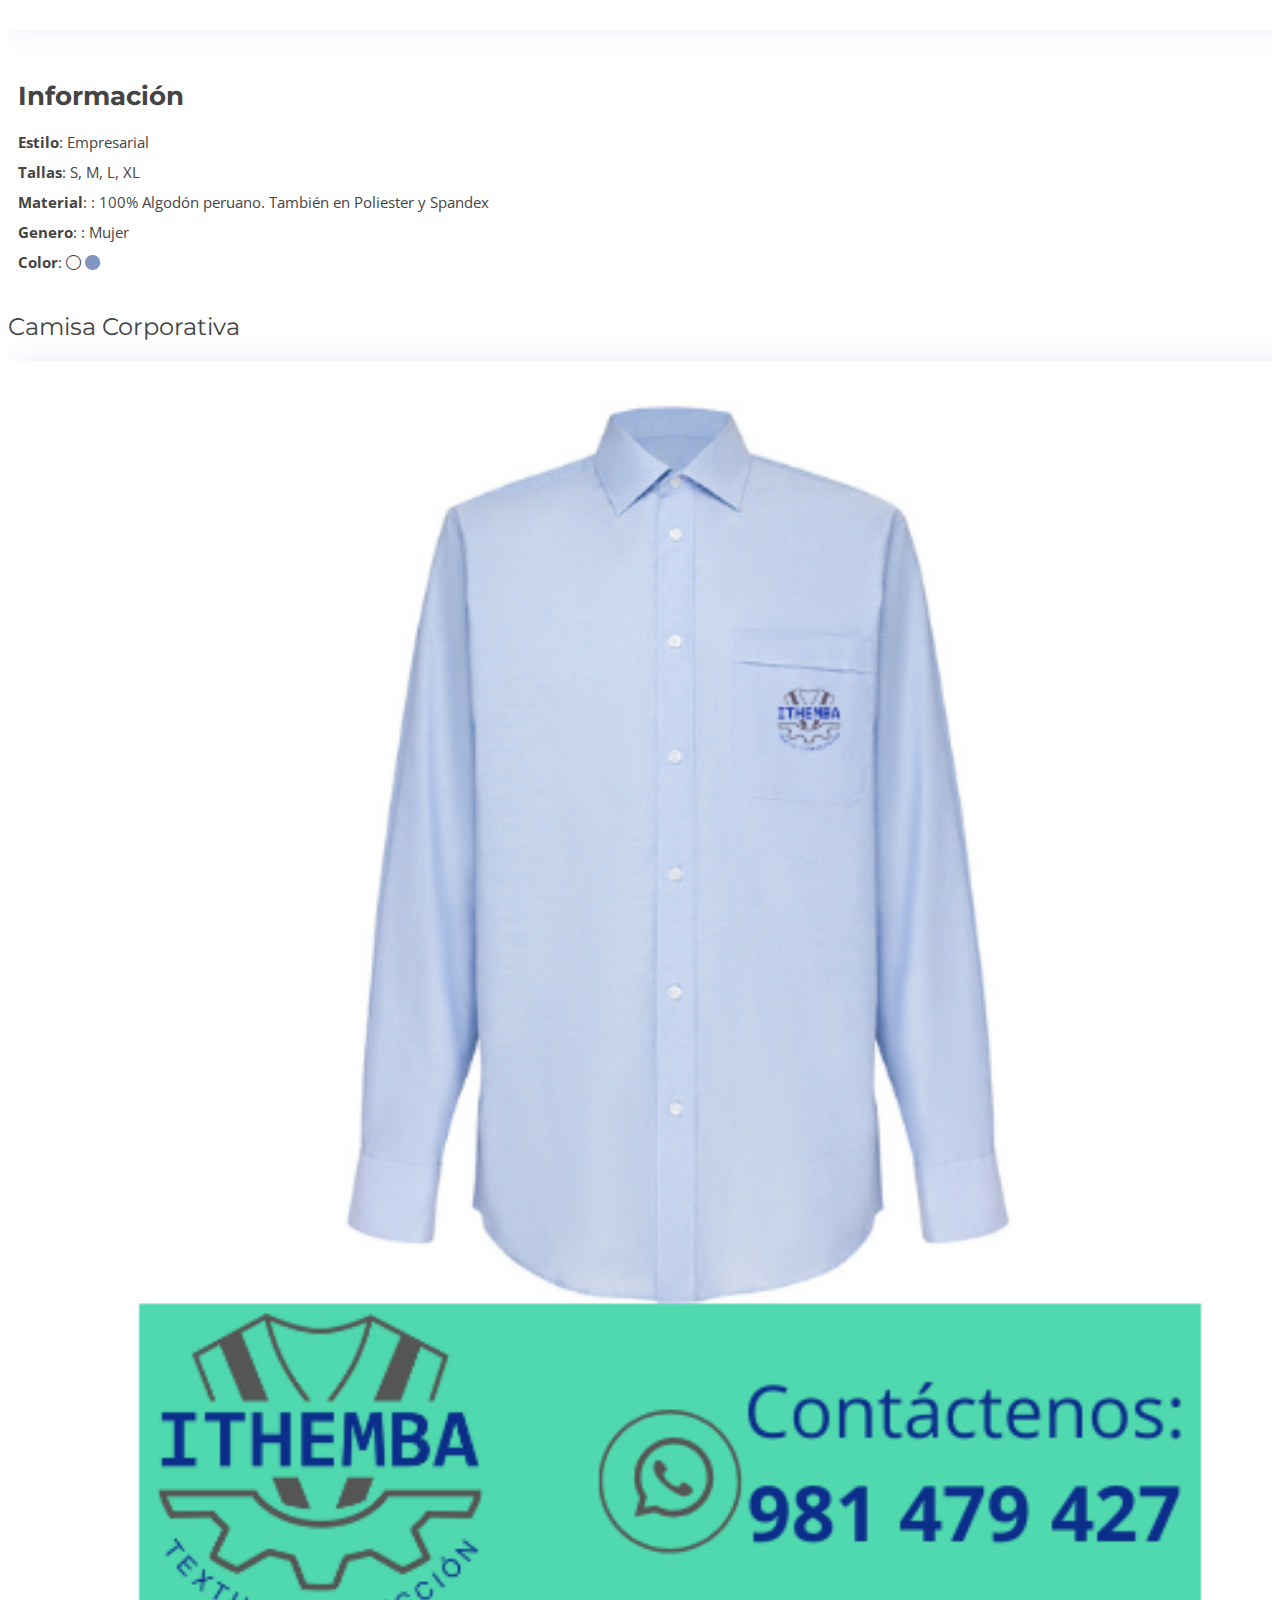
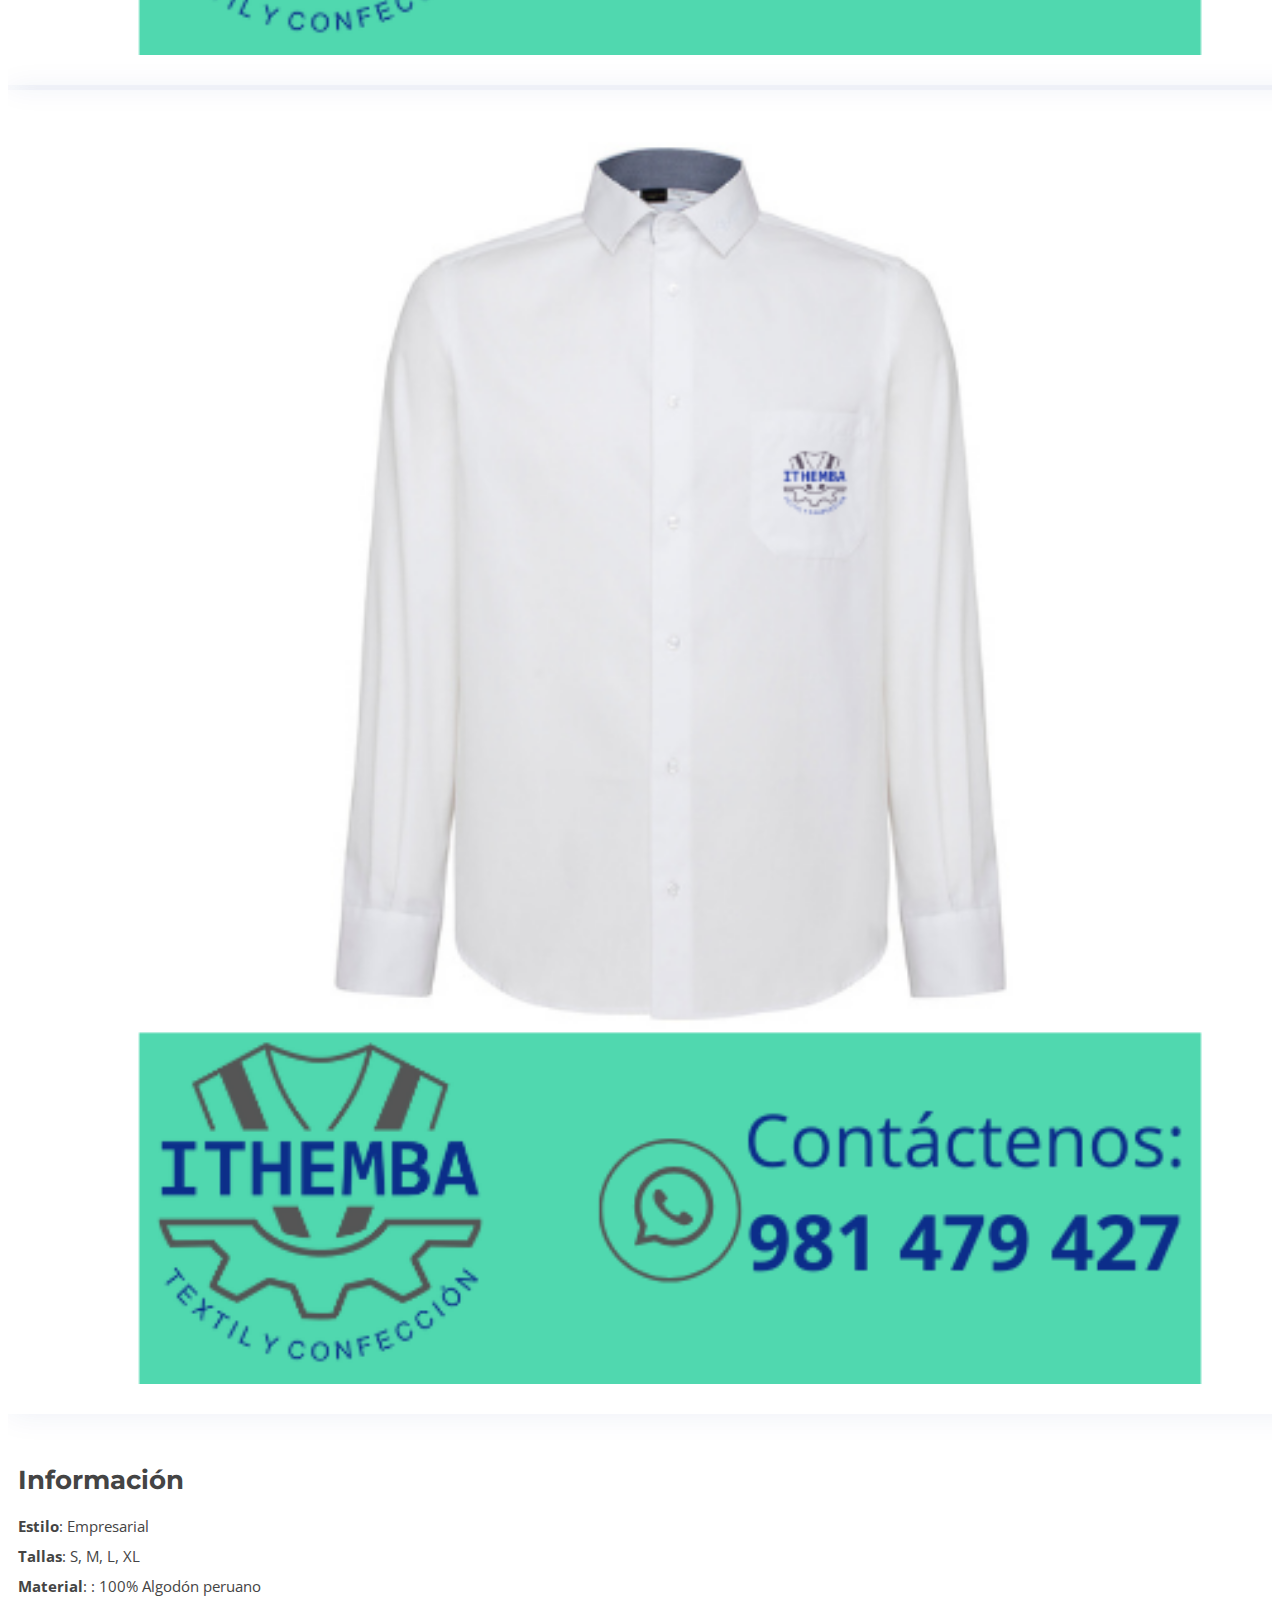
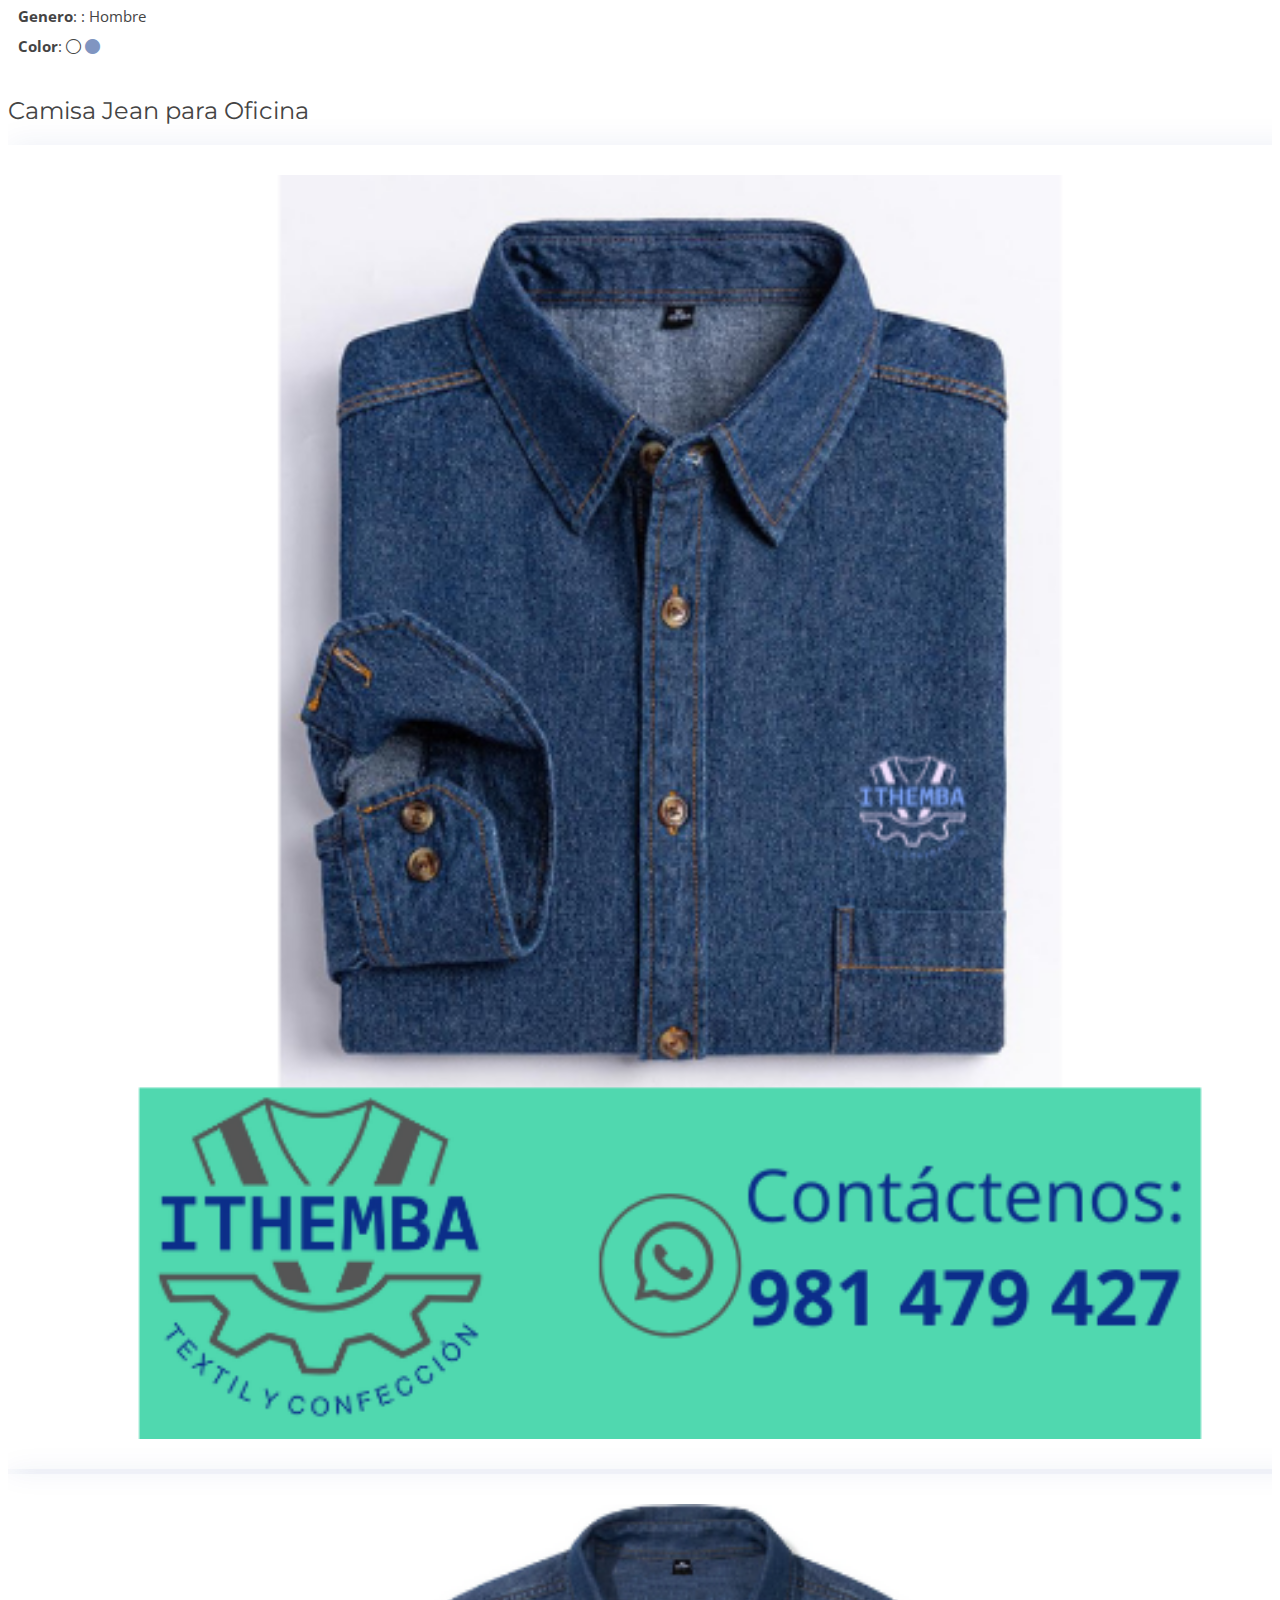
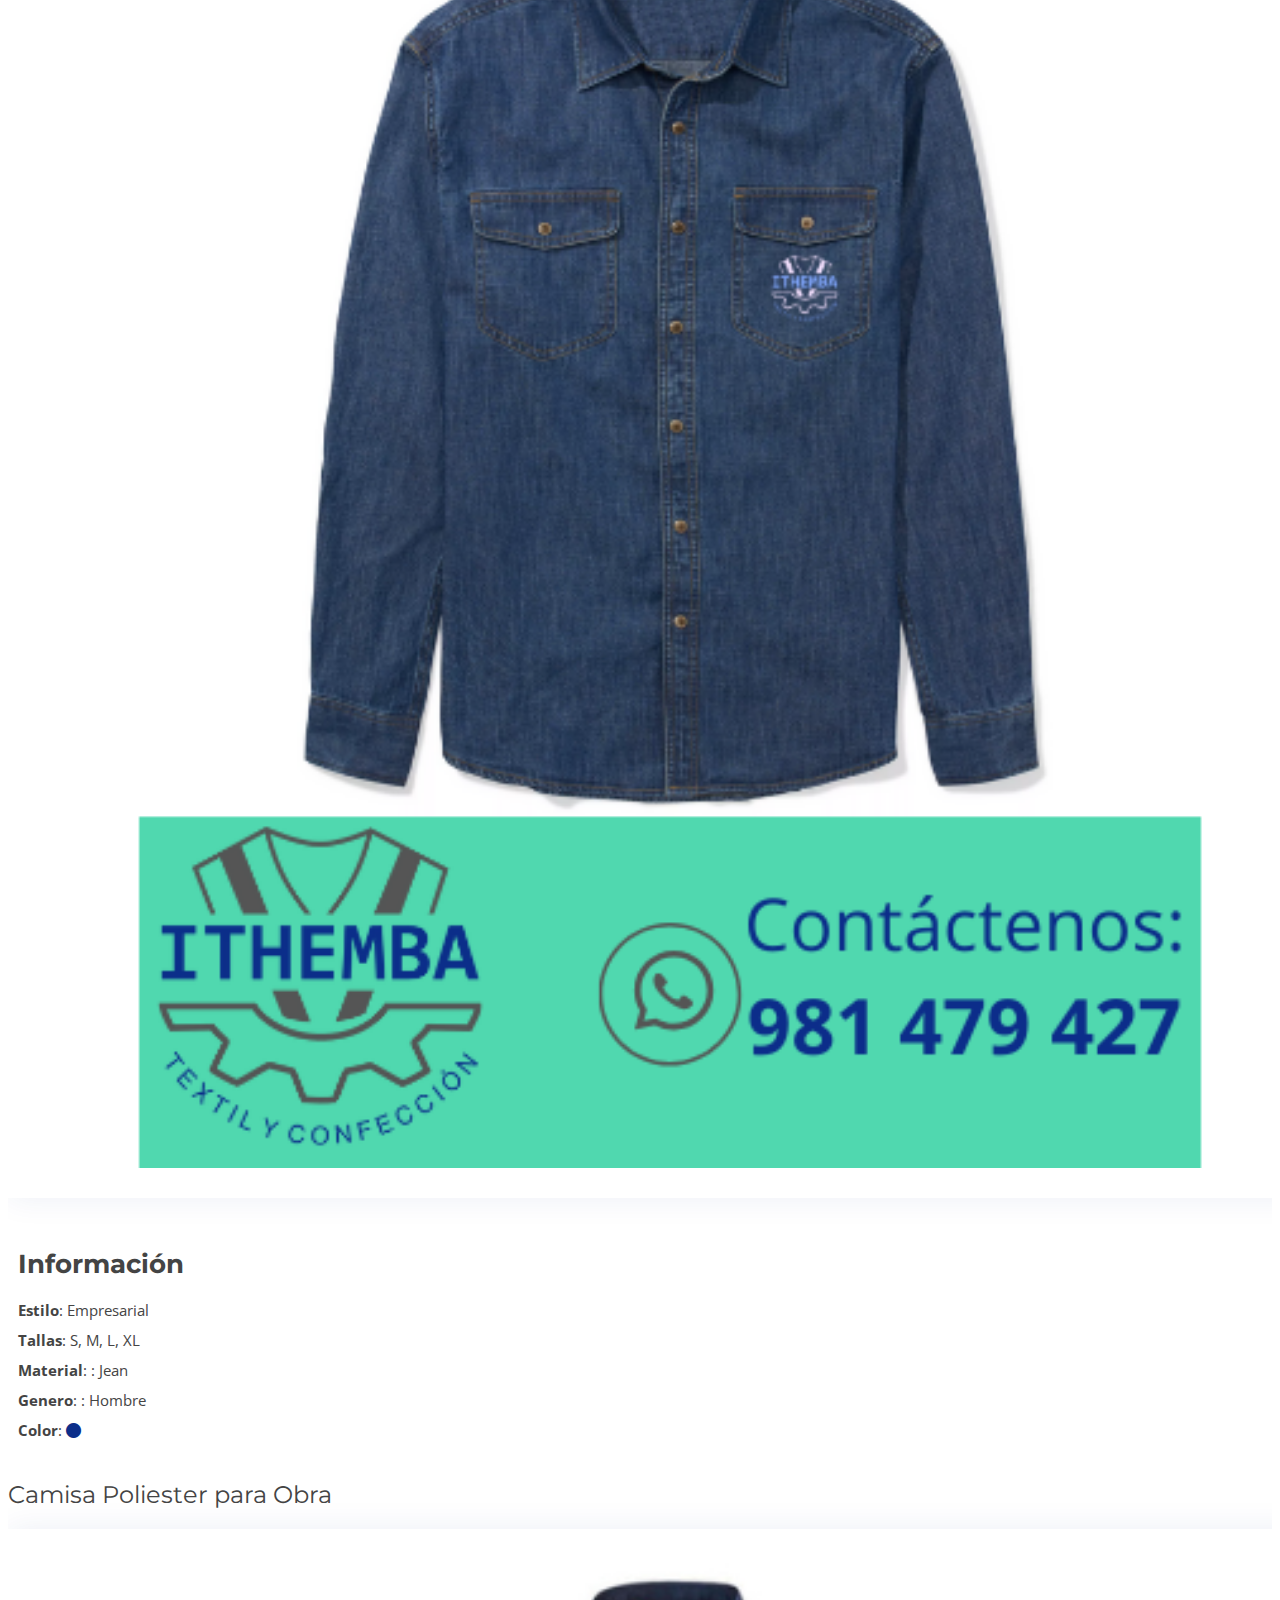
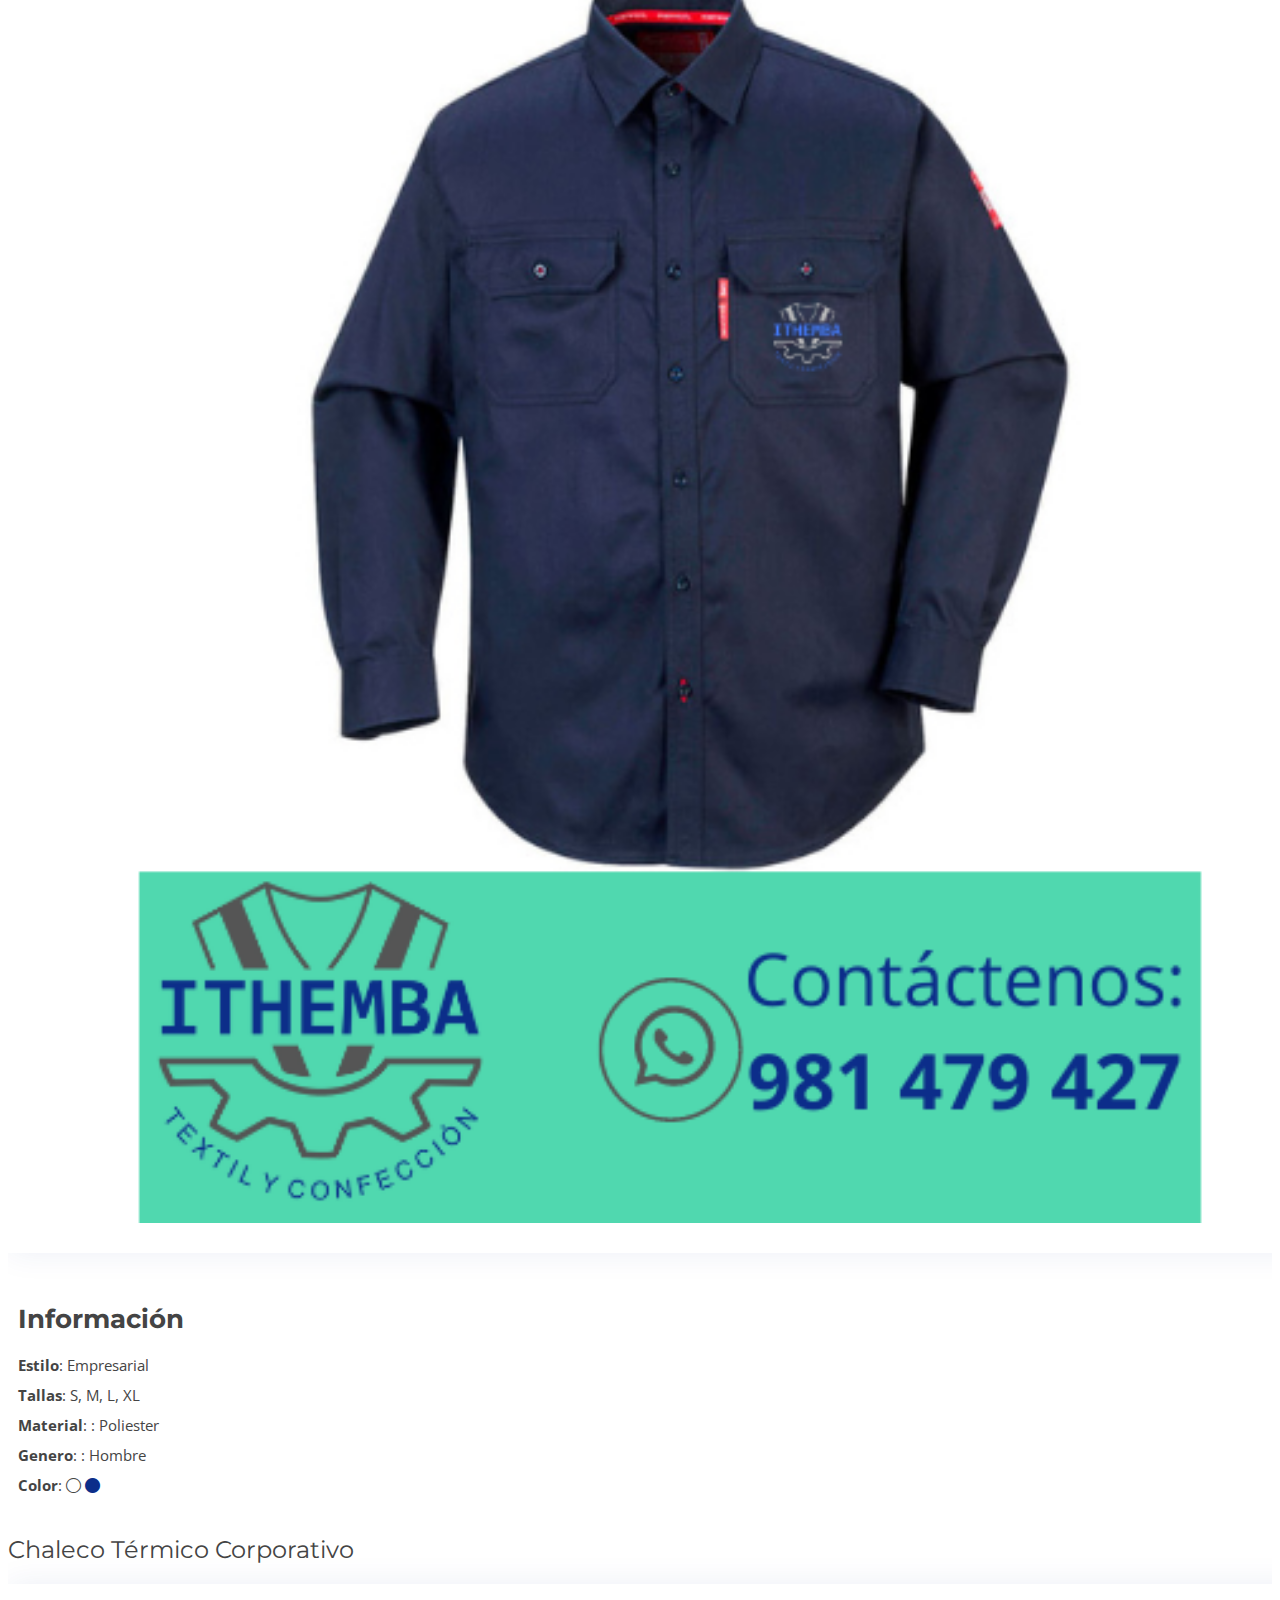
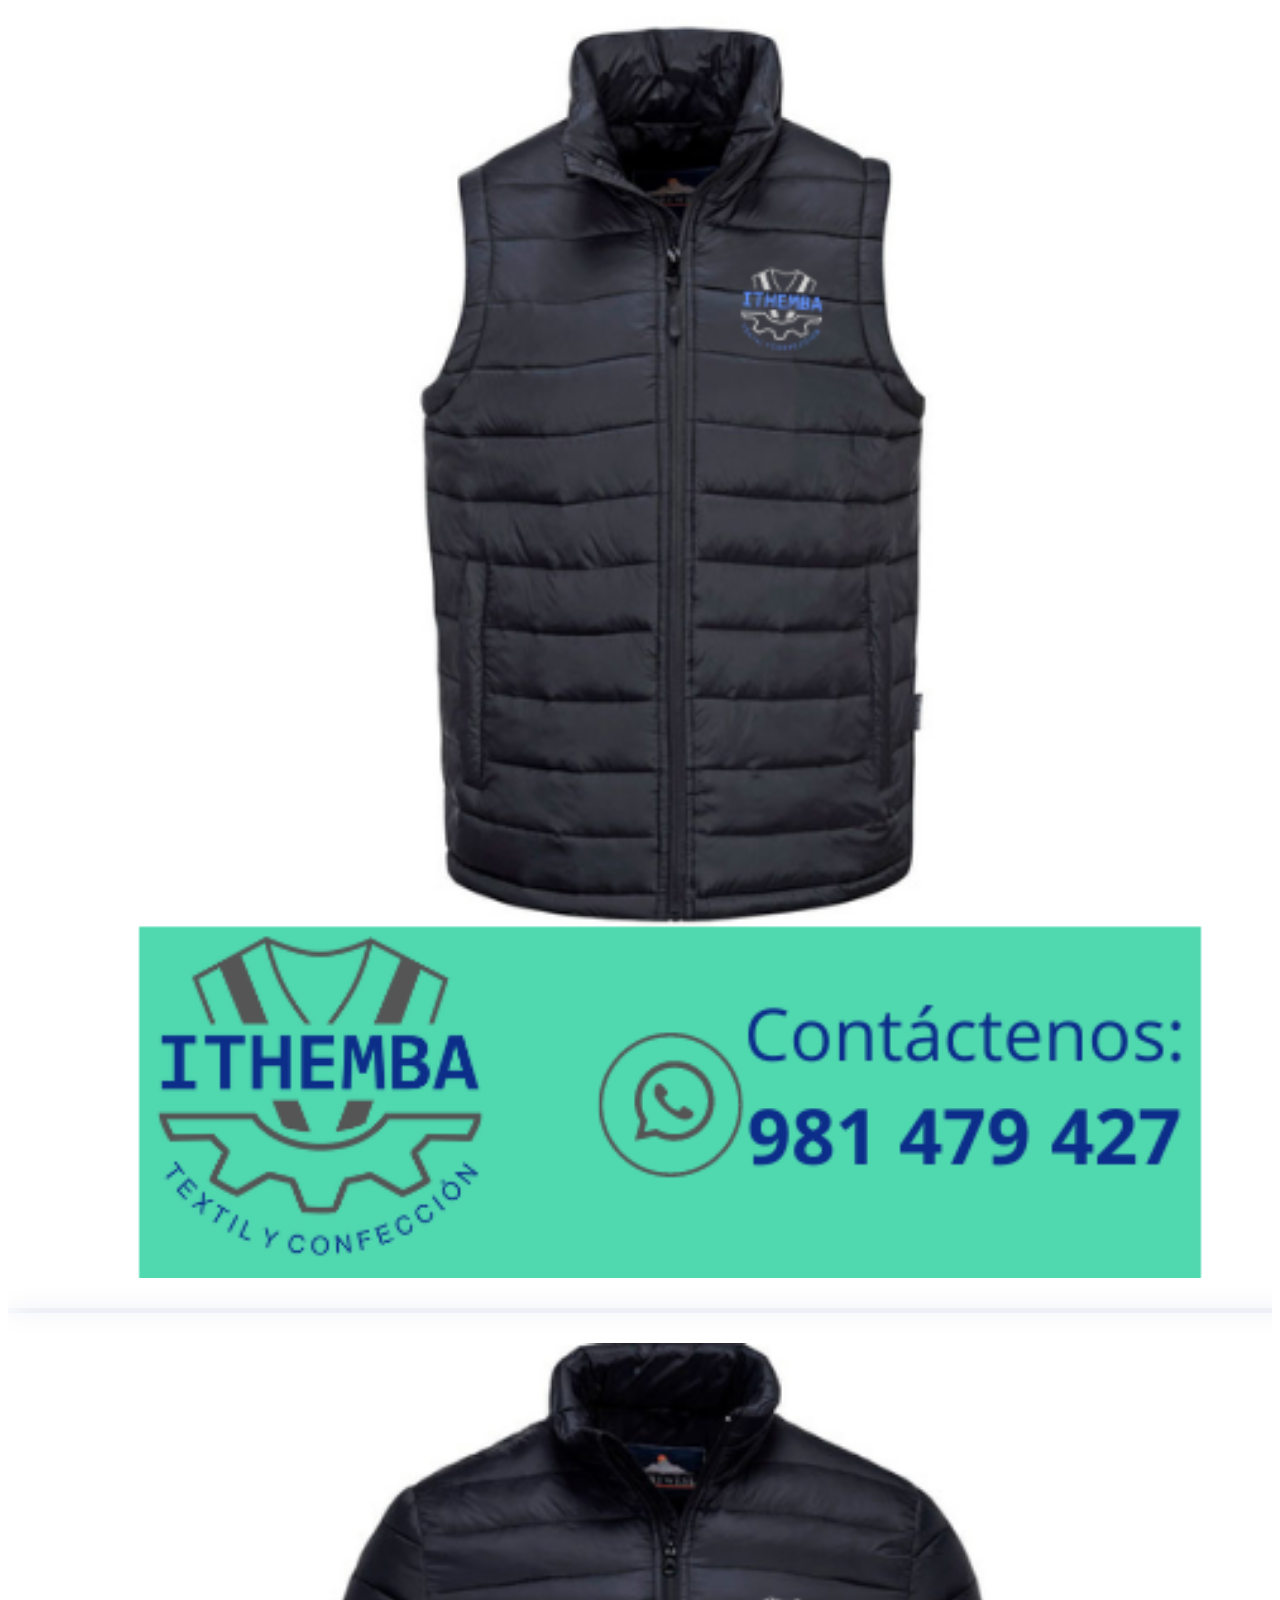
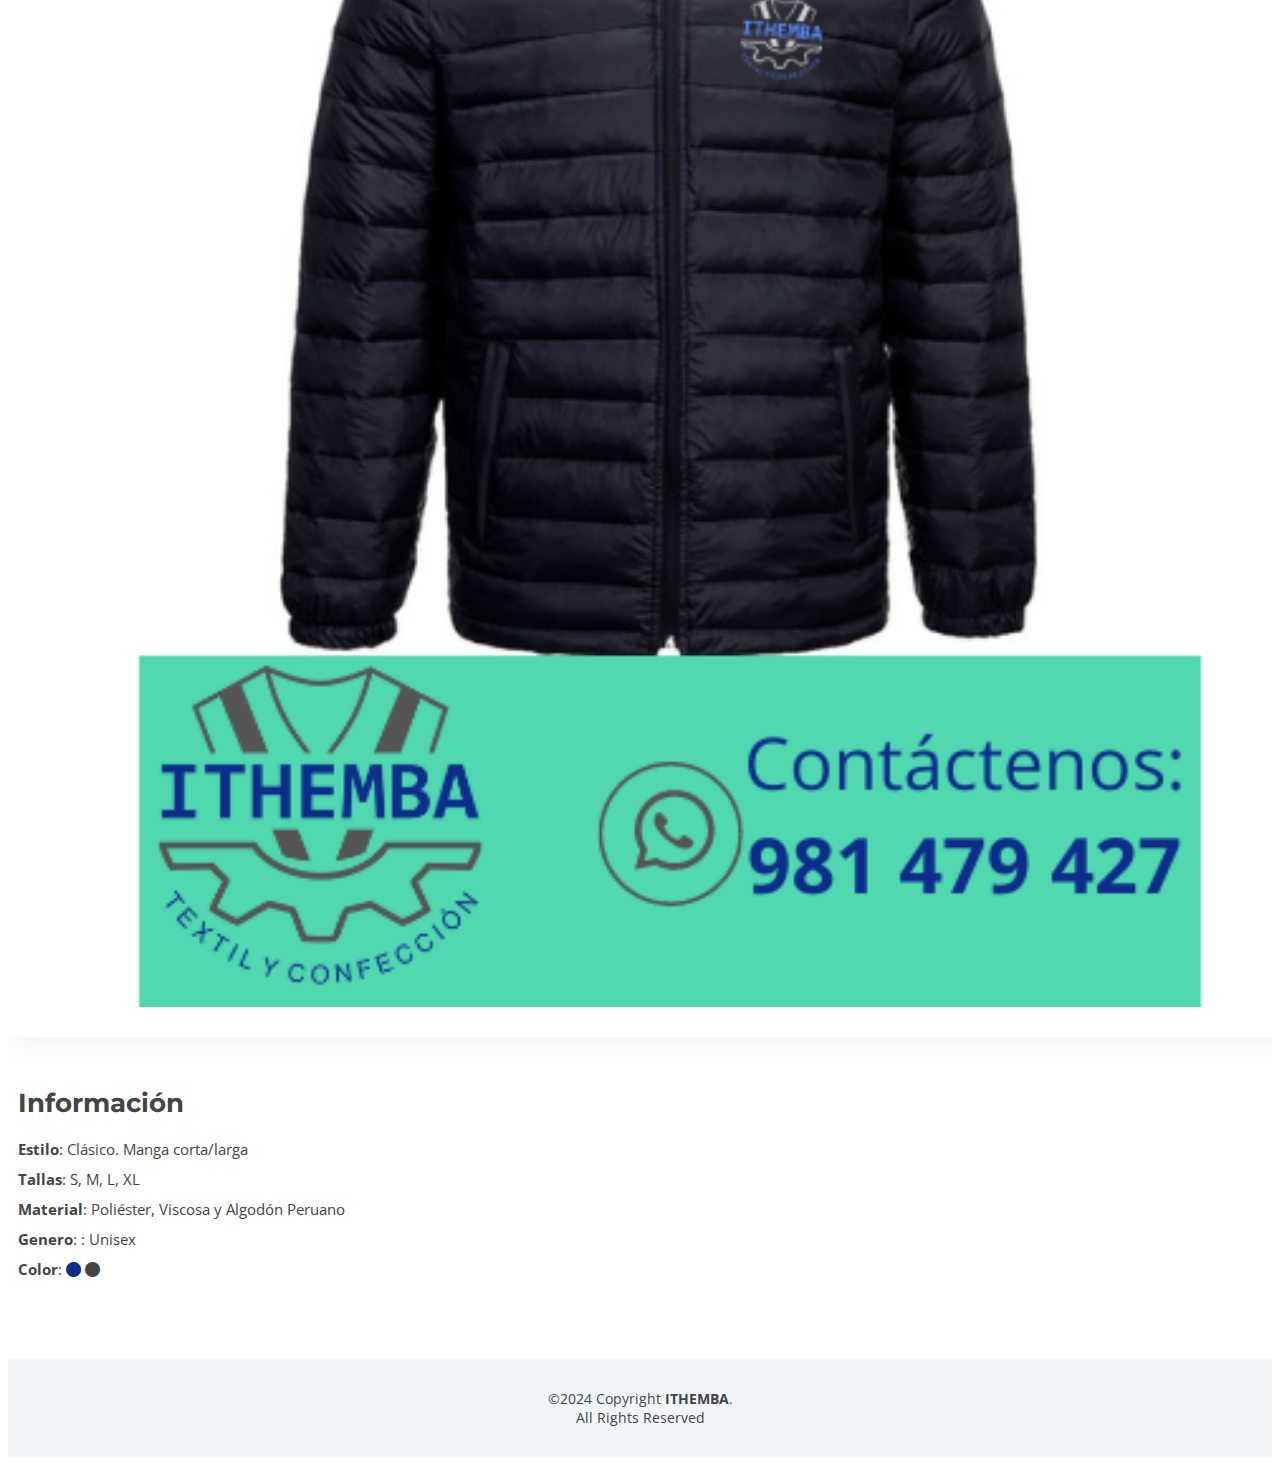
==== commit 1d1a1c2d: "Update uniformes-corporativos.html" ====
--- a/uniformes-corporativos.html
+++ b/uniformes-corporativos.html
@@ -120,7 +120,7 @@
       <div class="container">
 
         <div class="container"><!-- Blusa de Vestir /Mujer -->
-          <h2>Blusa de Vestir Corporativa</h2>
+          <h2>Blusa Corporativa</h2>
           <div class="row gy-4">
   
             <div class="col-lg-8">
@@ -331,7 +331,7 @@
         </div>        
 
         <div class="container"><!-- Chaleco / Hombre -->
-          <h2>Chaleco térmico Corporativo</h2>
+          <h2>Chaleco Térmico Corporativo</h2>
           <div class="row gy-4">
   
             <div class="col-lg-8">
@@ -394,7 +394,7 @@
   <footer id="footer">
     <div class="container">
       <div class="copyright">
-        &copy; Copyright <strong>Reveal</strong>. All Rights Reserved
+        &copy;2024 Copyright <strong>ITHEMBA</strong>. <br>All Rights Reserved</br>
       </div>
       <div class="credits">
         <!--
@@ -403,7 +403,7 @@
         Licensing information: https://bootstrapmade.com/license/
         Purchase the pro version with working PHP/AJAX contact form: https://bootstrapmade.com/buy/?theme=Reveal
       -->
-        Designed by <a href="https://bootstrapmade.com/">BootstrapMade</a>
+        <!-- Designed by <a href="https://bootstrapmade.com/">BootstrapMade</a> -->
       </div>
     </div>
   </footer><!-- End Footer -->
--- a/assets/css/style.css
+++ b/assets/css/style.css
@@ -1717,6 +1717,10 @@
   --color-lavadohse: #354662;
   --color-polohse: #adb5bd;
   --color-camisaoficina: #8095c1;
+  --color-bm: #19828f;
+  --color-bm1: #c99f99;
+  --color-bm2: #133c8d;
+
   
 }
 
@@ -1820,6 +1824,10 @@
 .color-lavadohse {color:var(--color-lavadohse)!important;}
 .color-polohse {color:var(--color-polohse)!important;}
 .color-camisaoficina {color:var(--color-camisaoficina)!important;}
+.color-bm {color:var(--color-bm)!important;}
+.color-bm1 {color:var(--color-bm1)!important;}
+.color-bm2 {color:var(--color-bm2)!important;}
+
 
 /* Background Colors */
 .bg-default { background-color: var(--color-default) !important; }
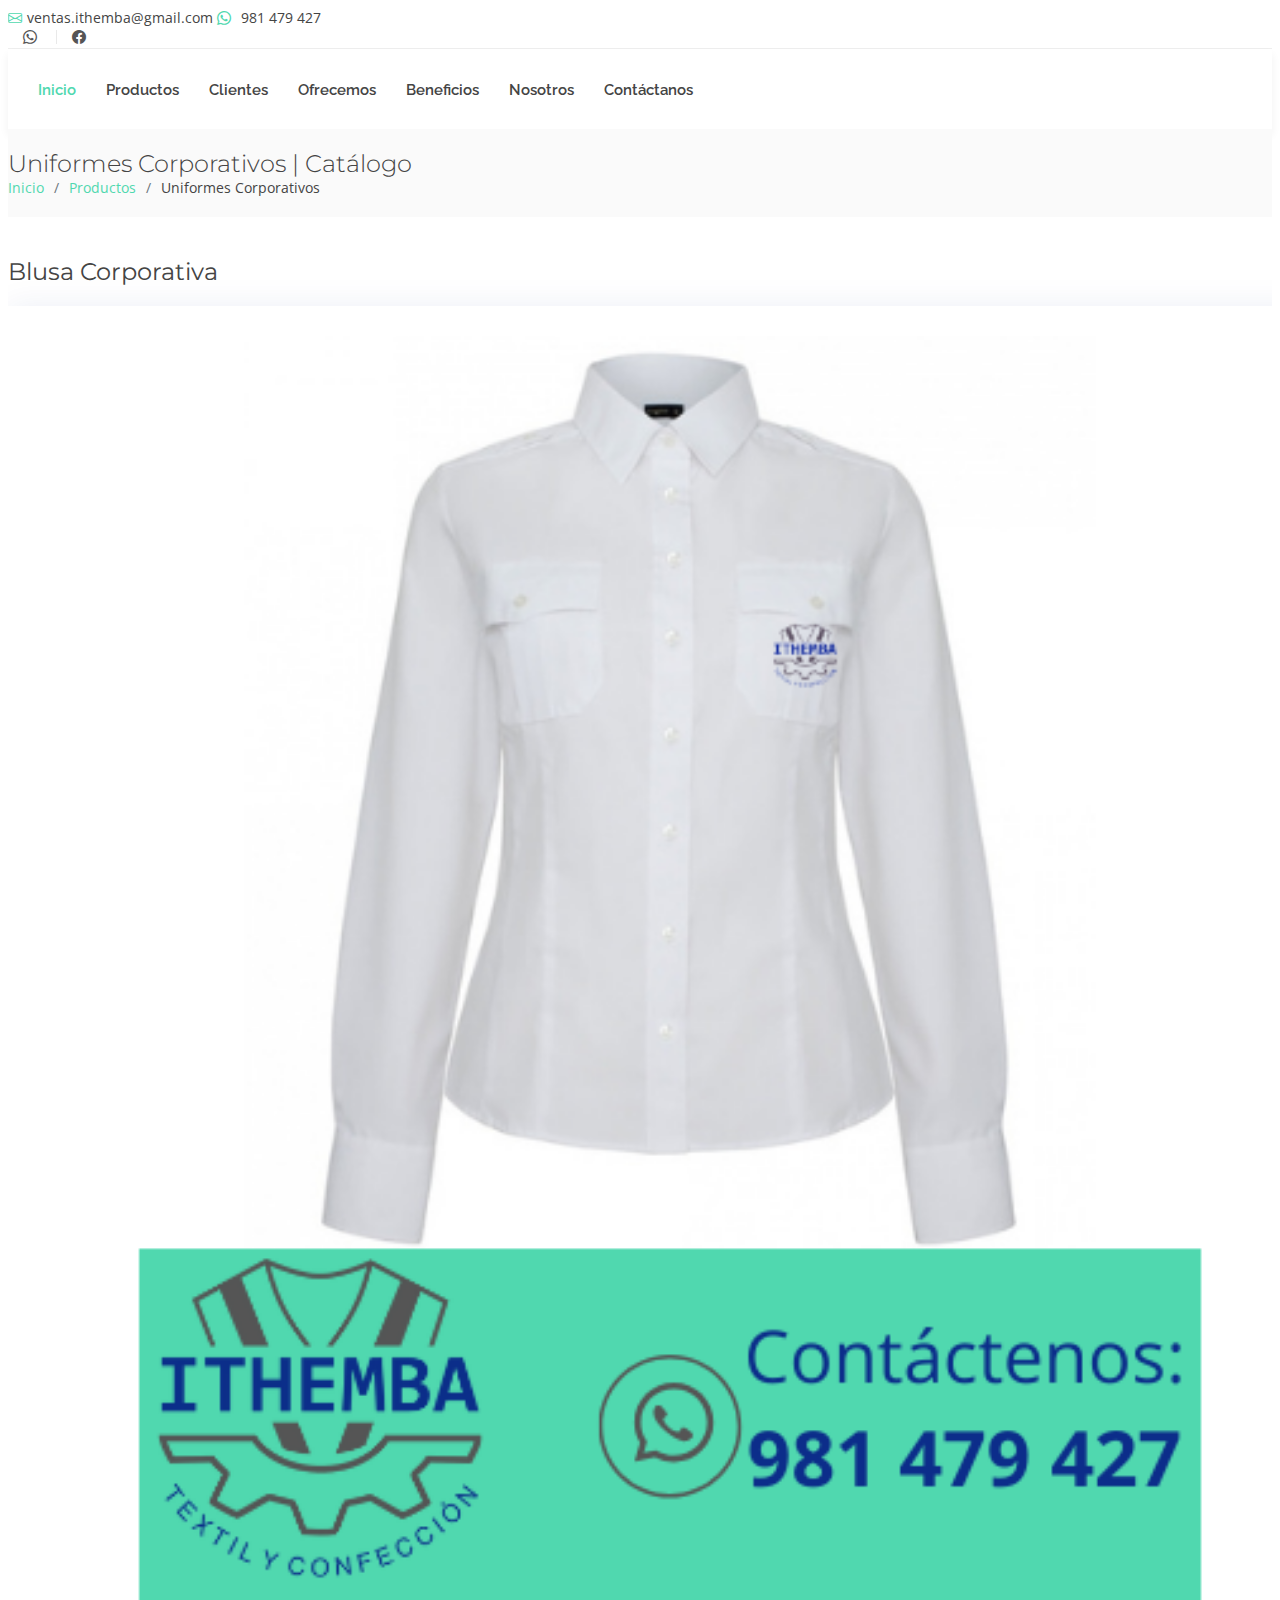
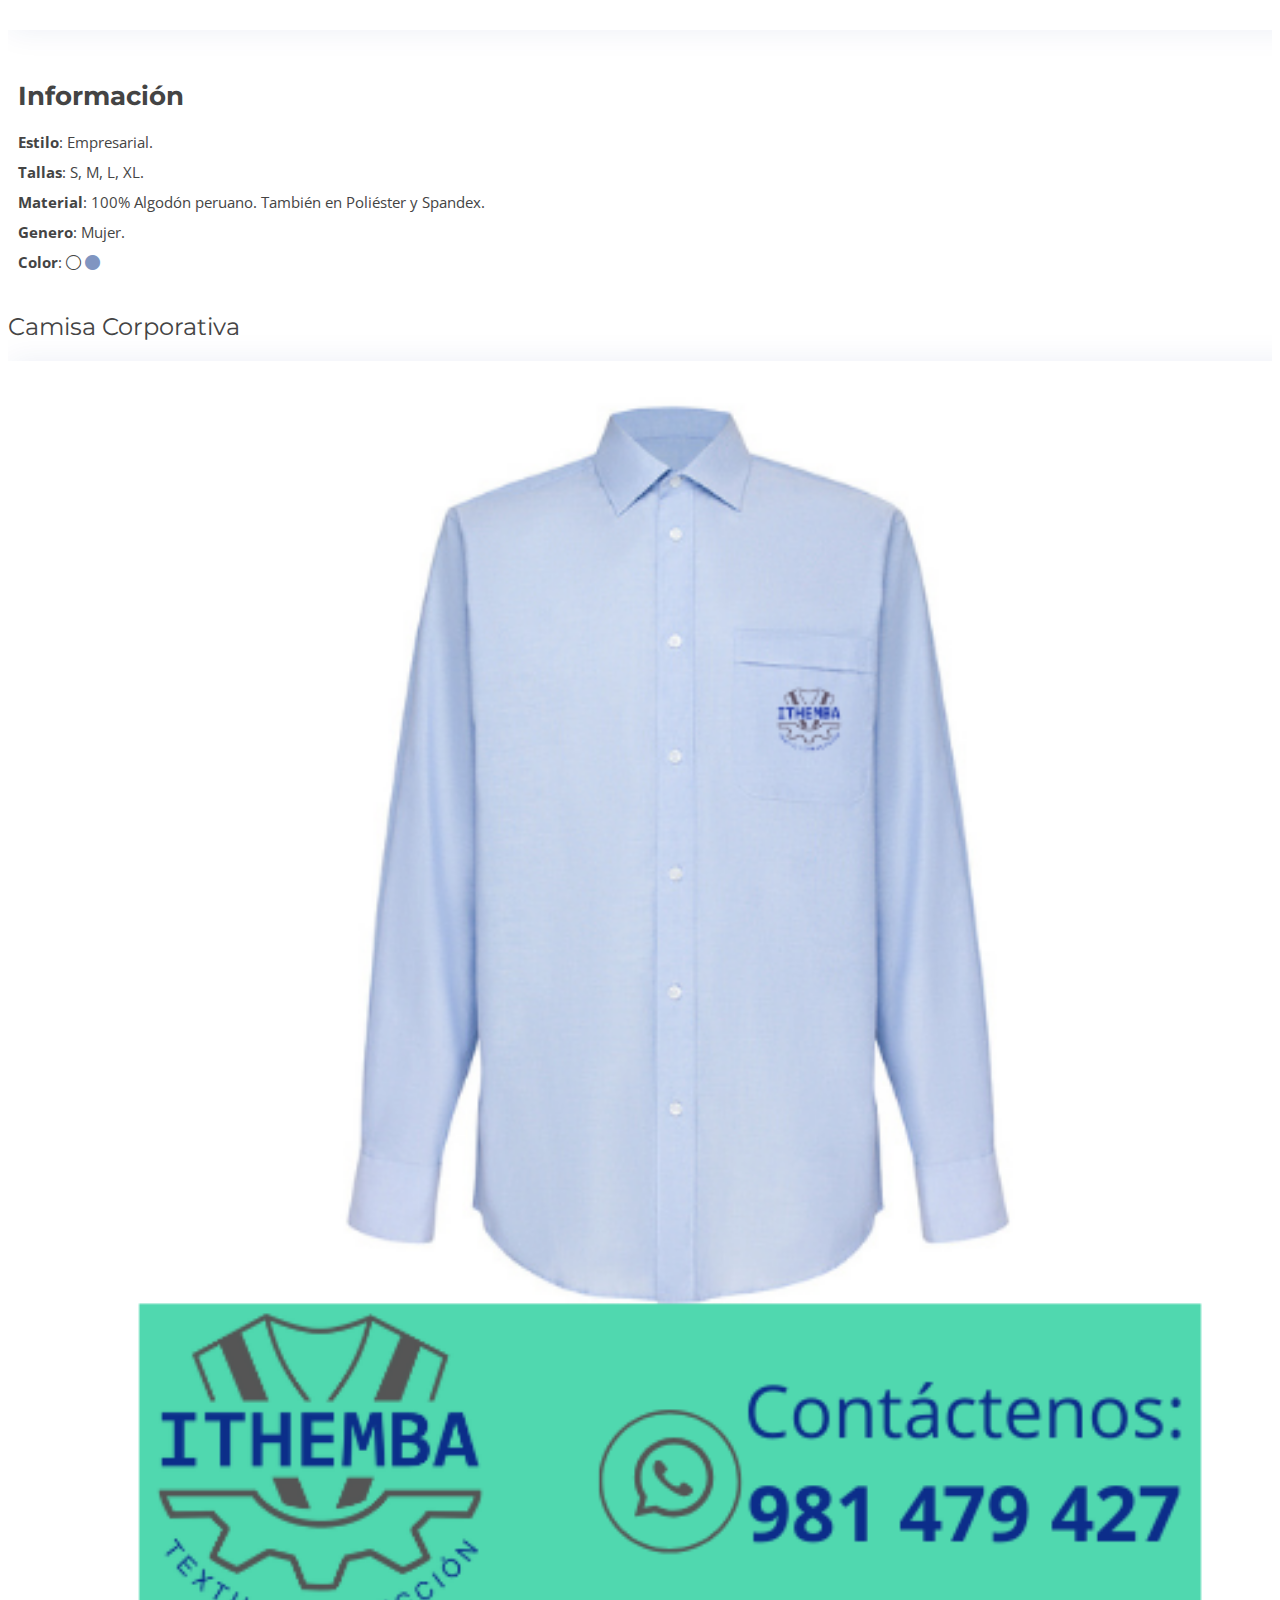
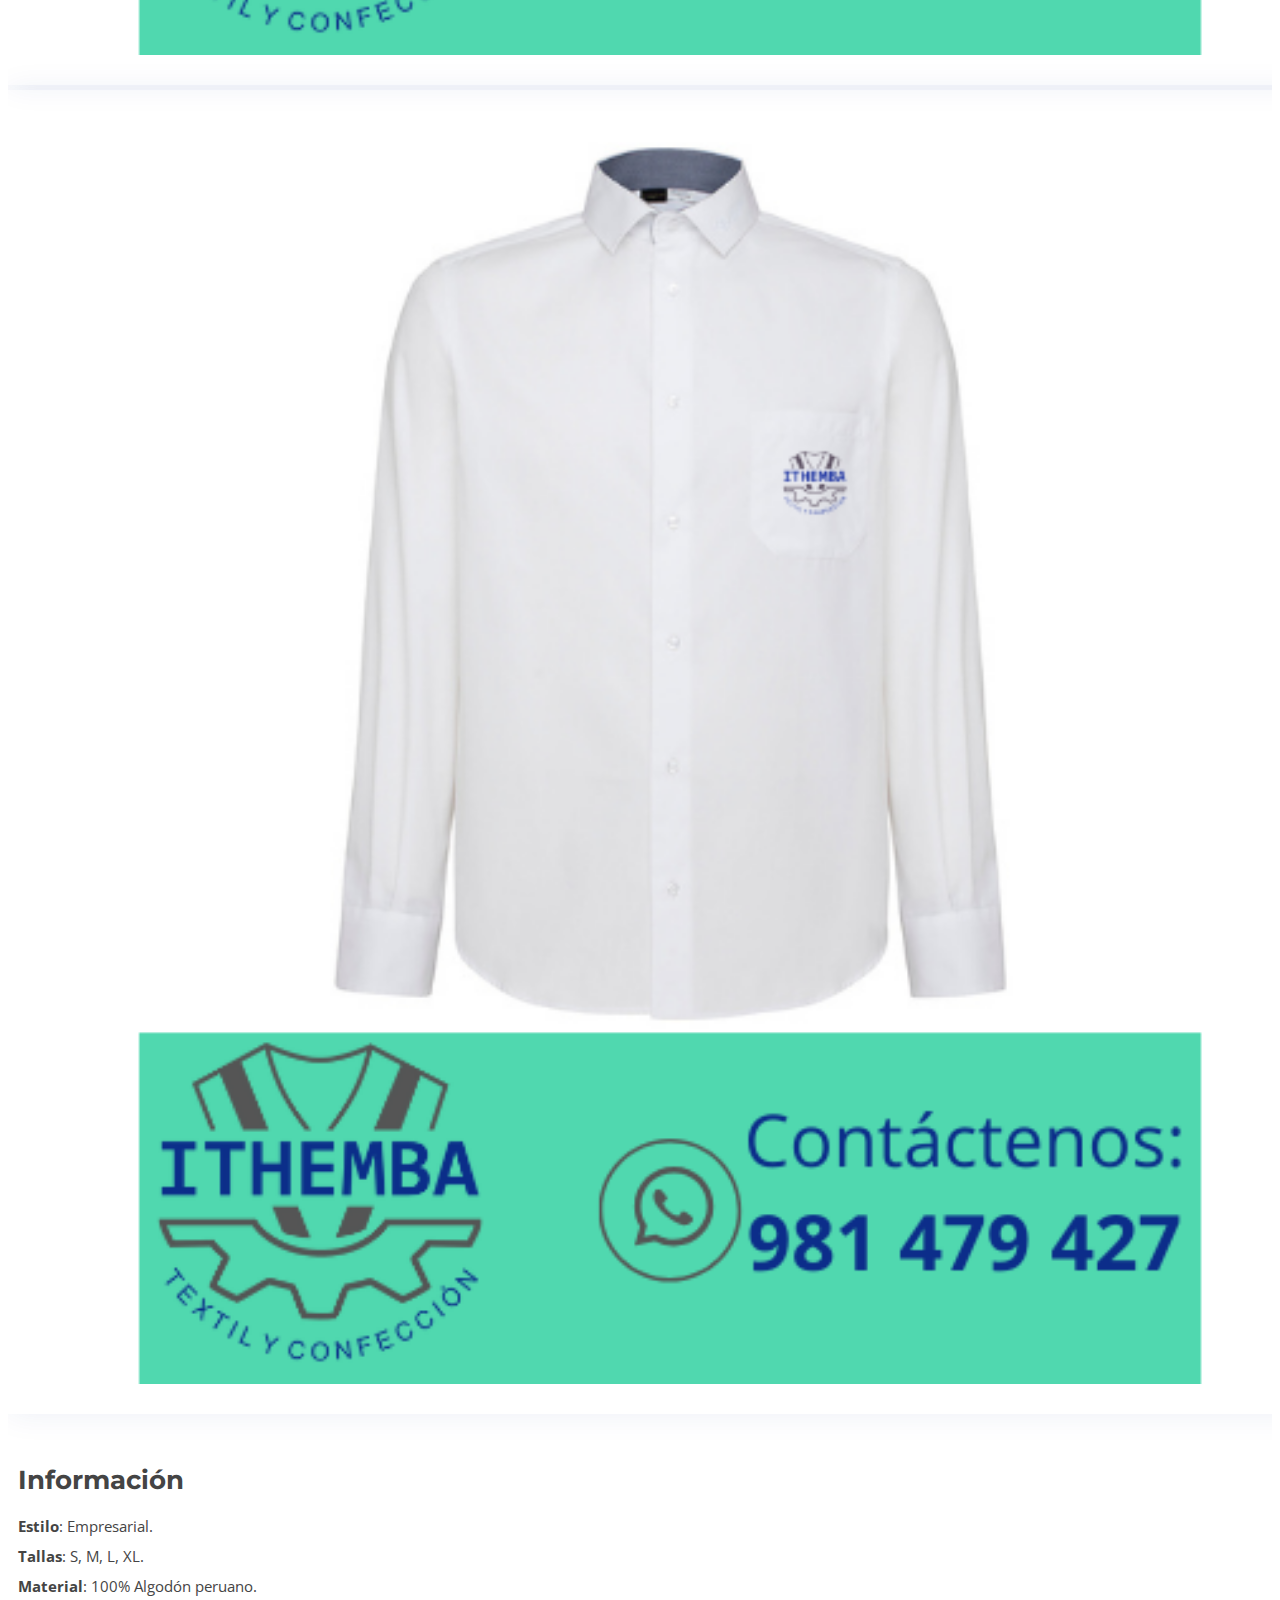
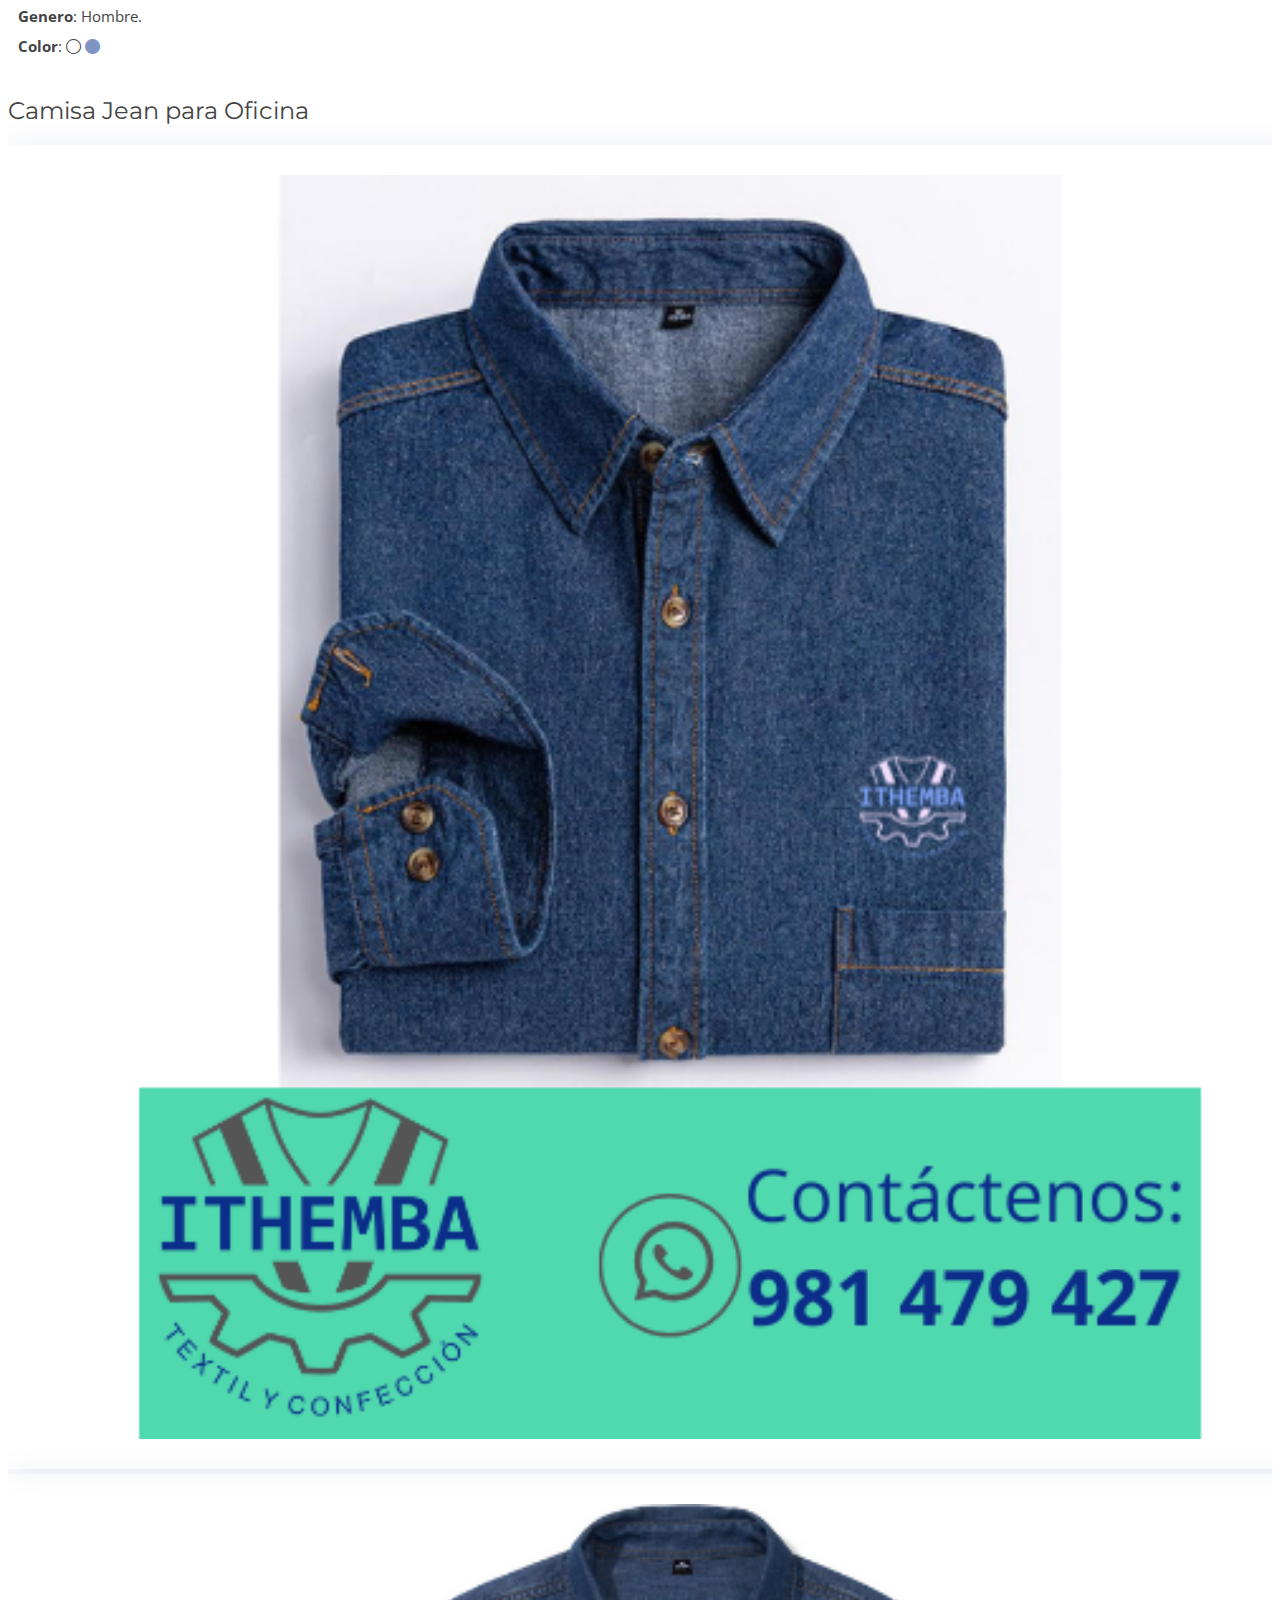
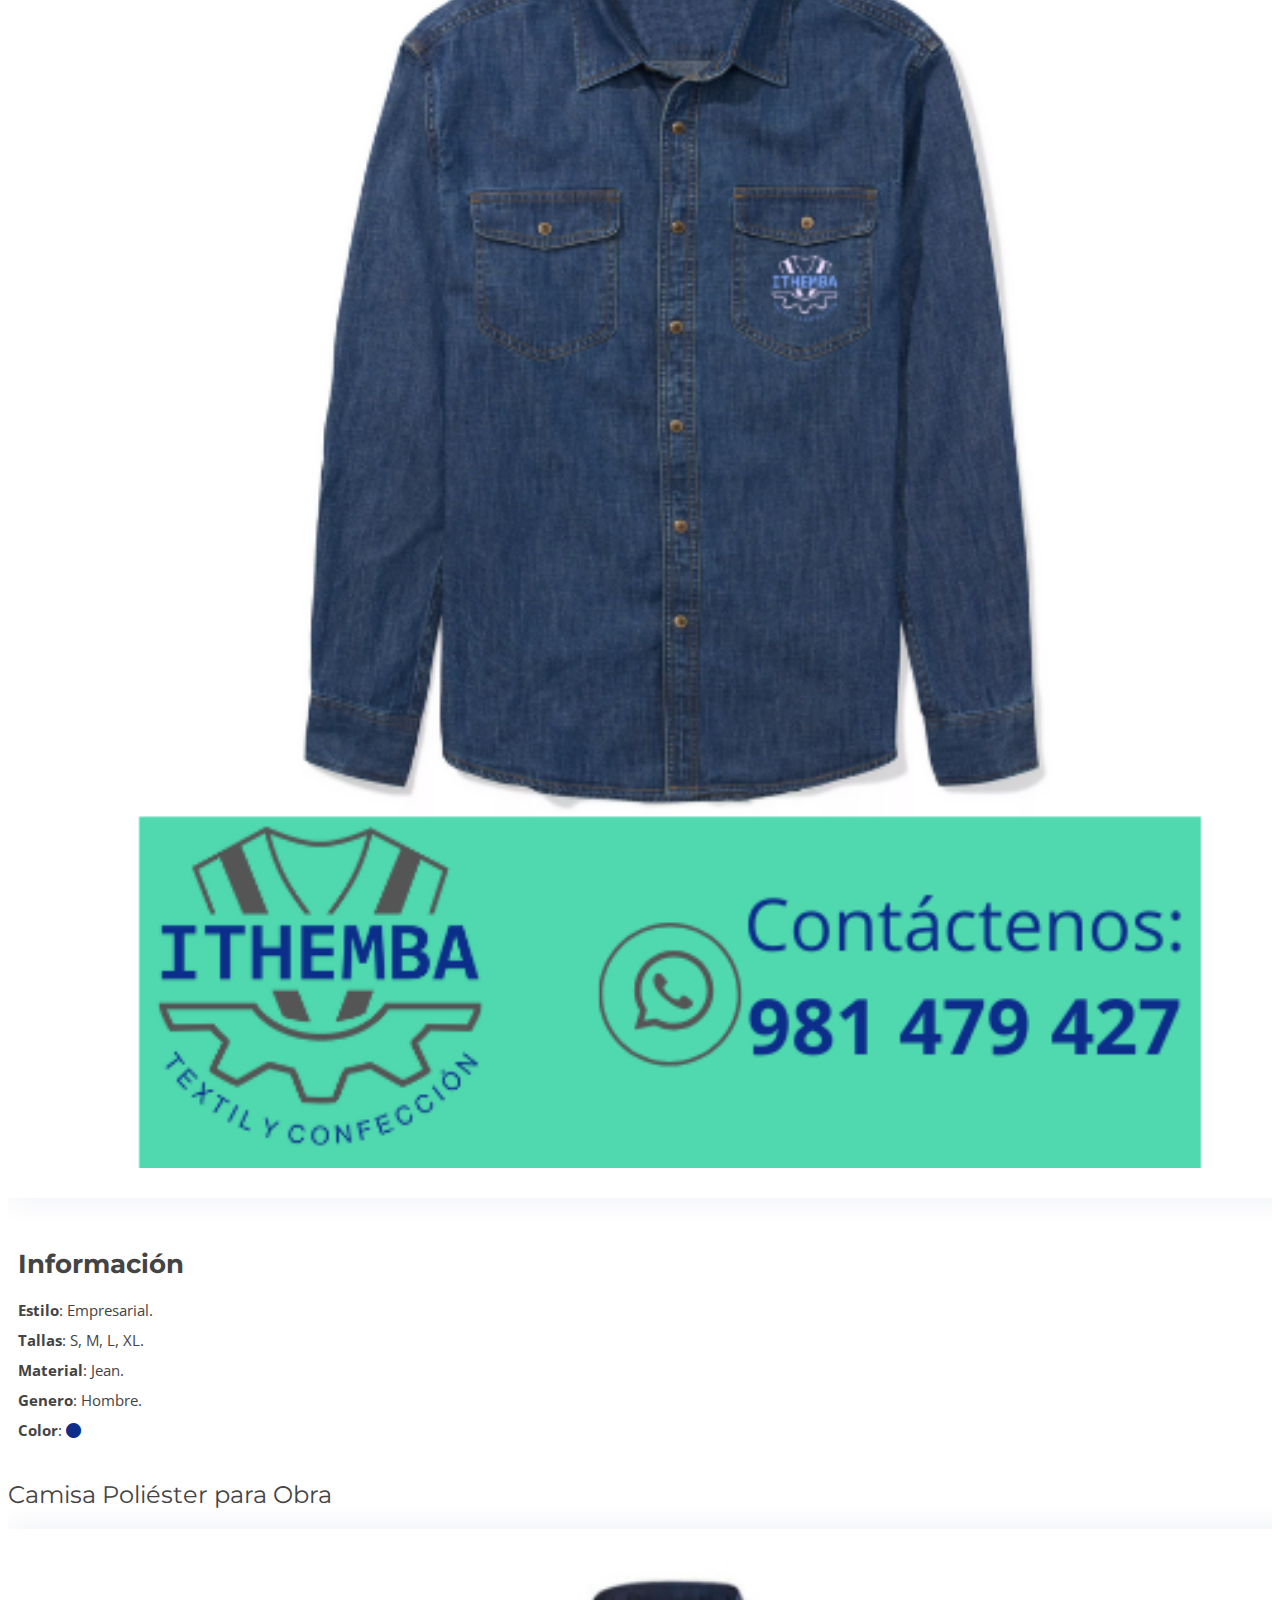
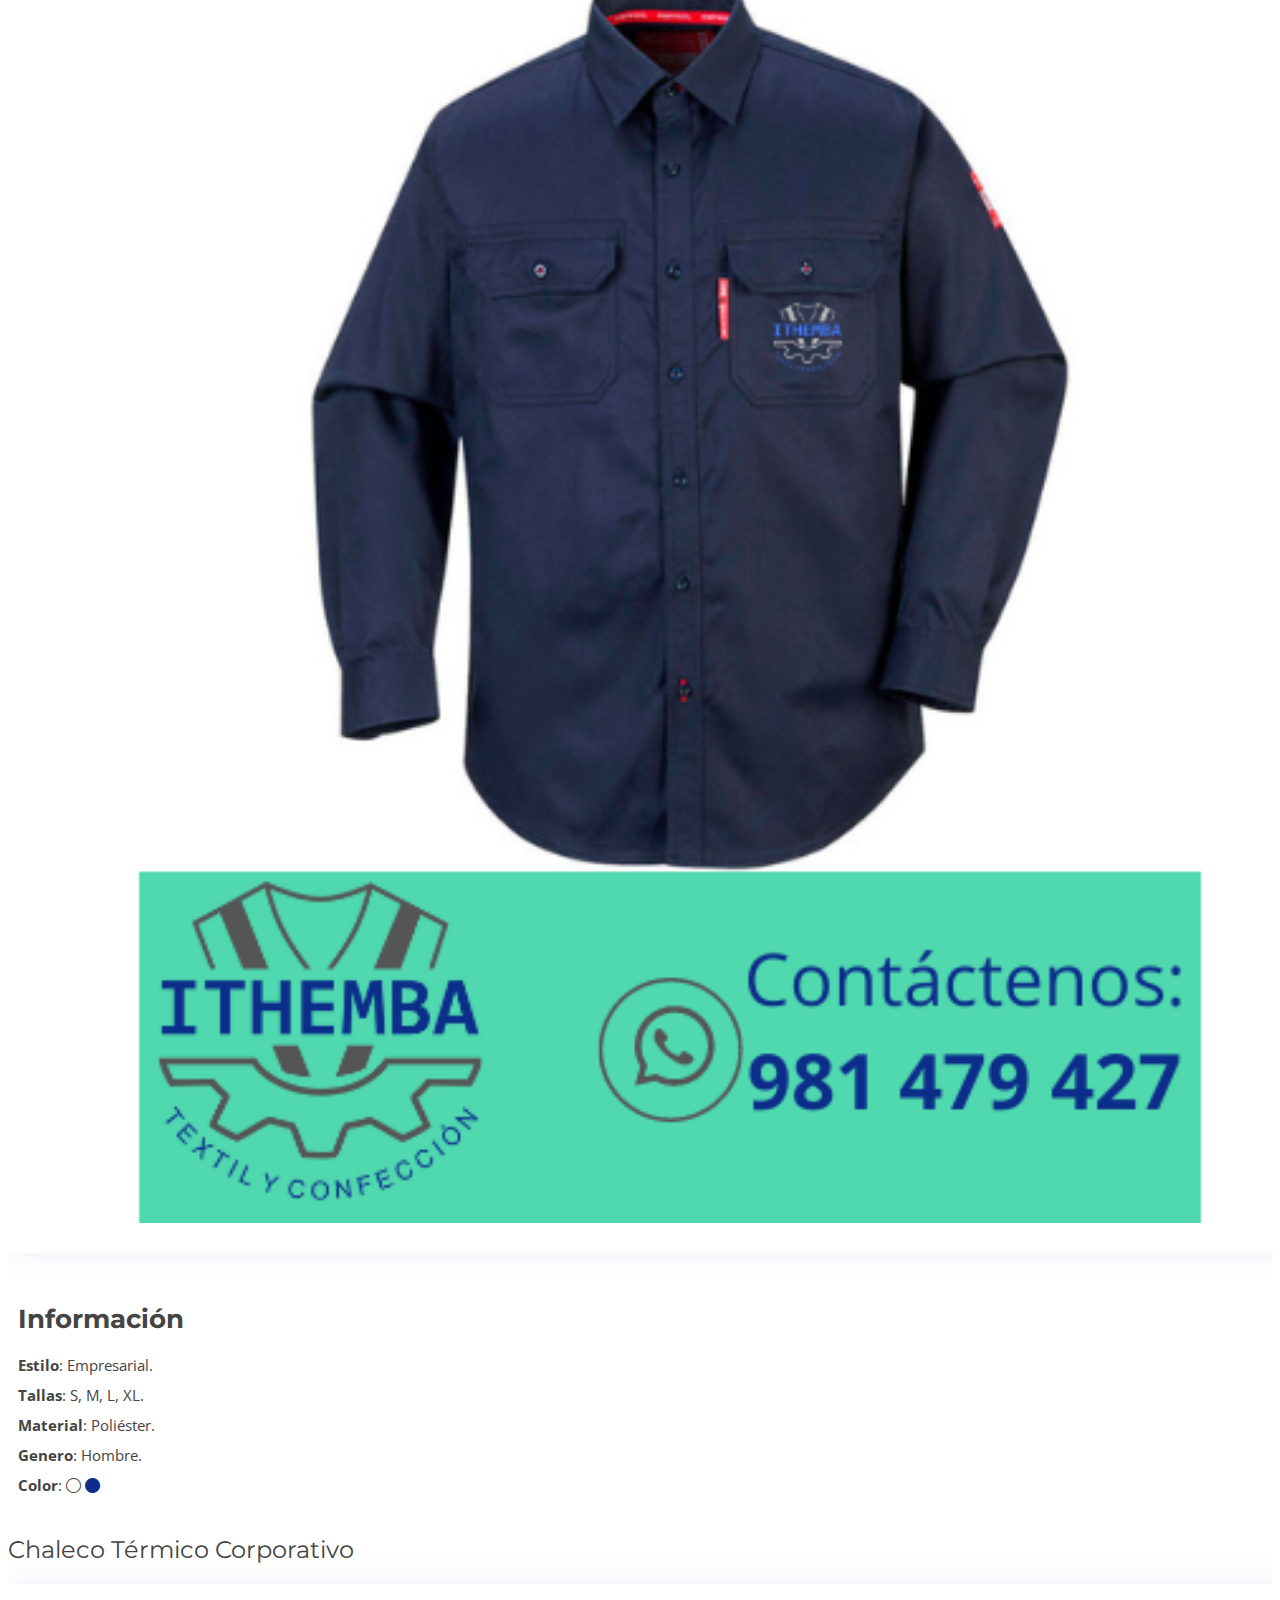
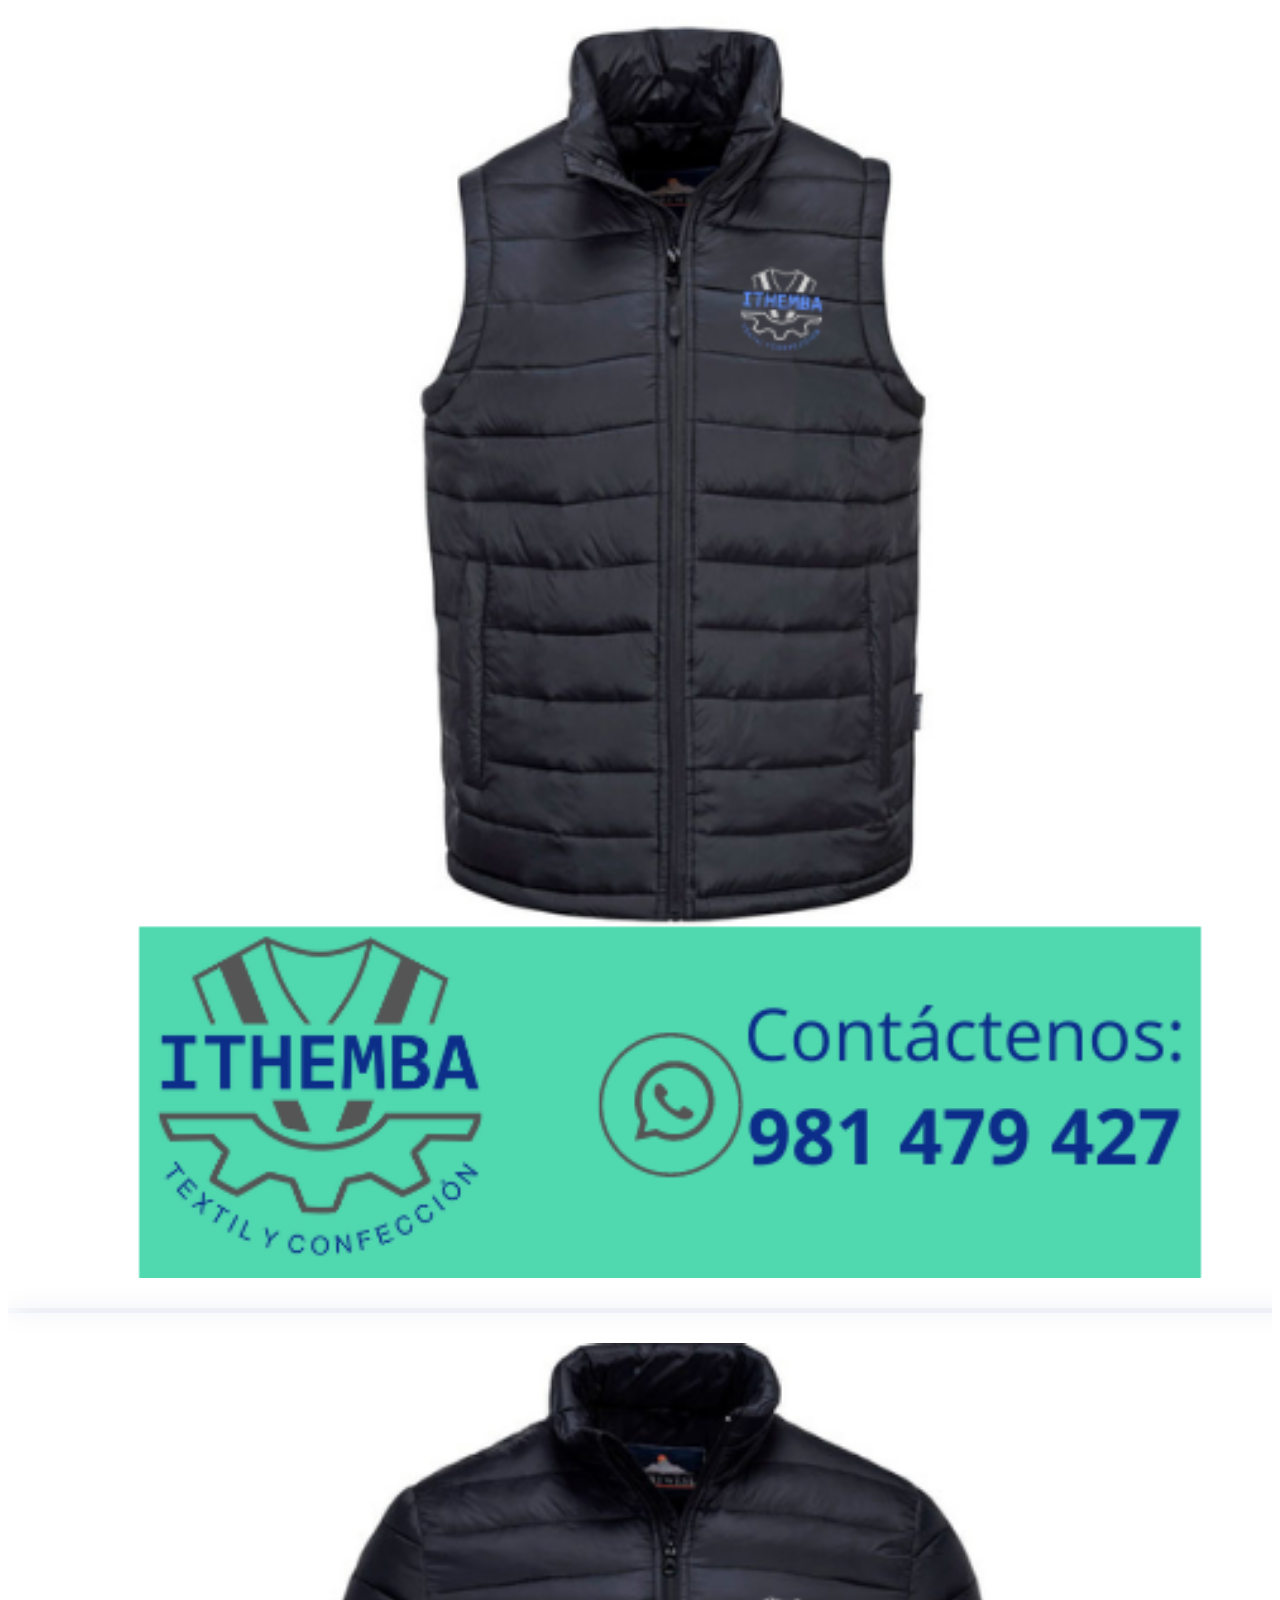
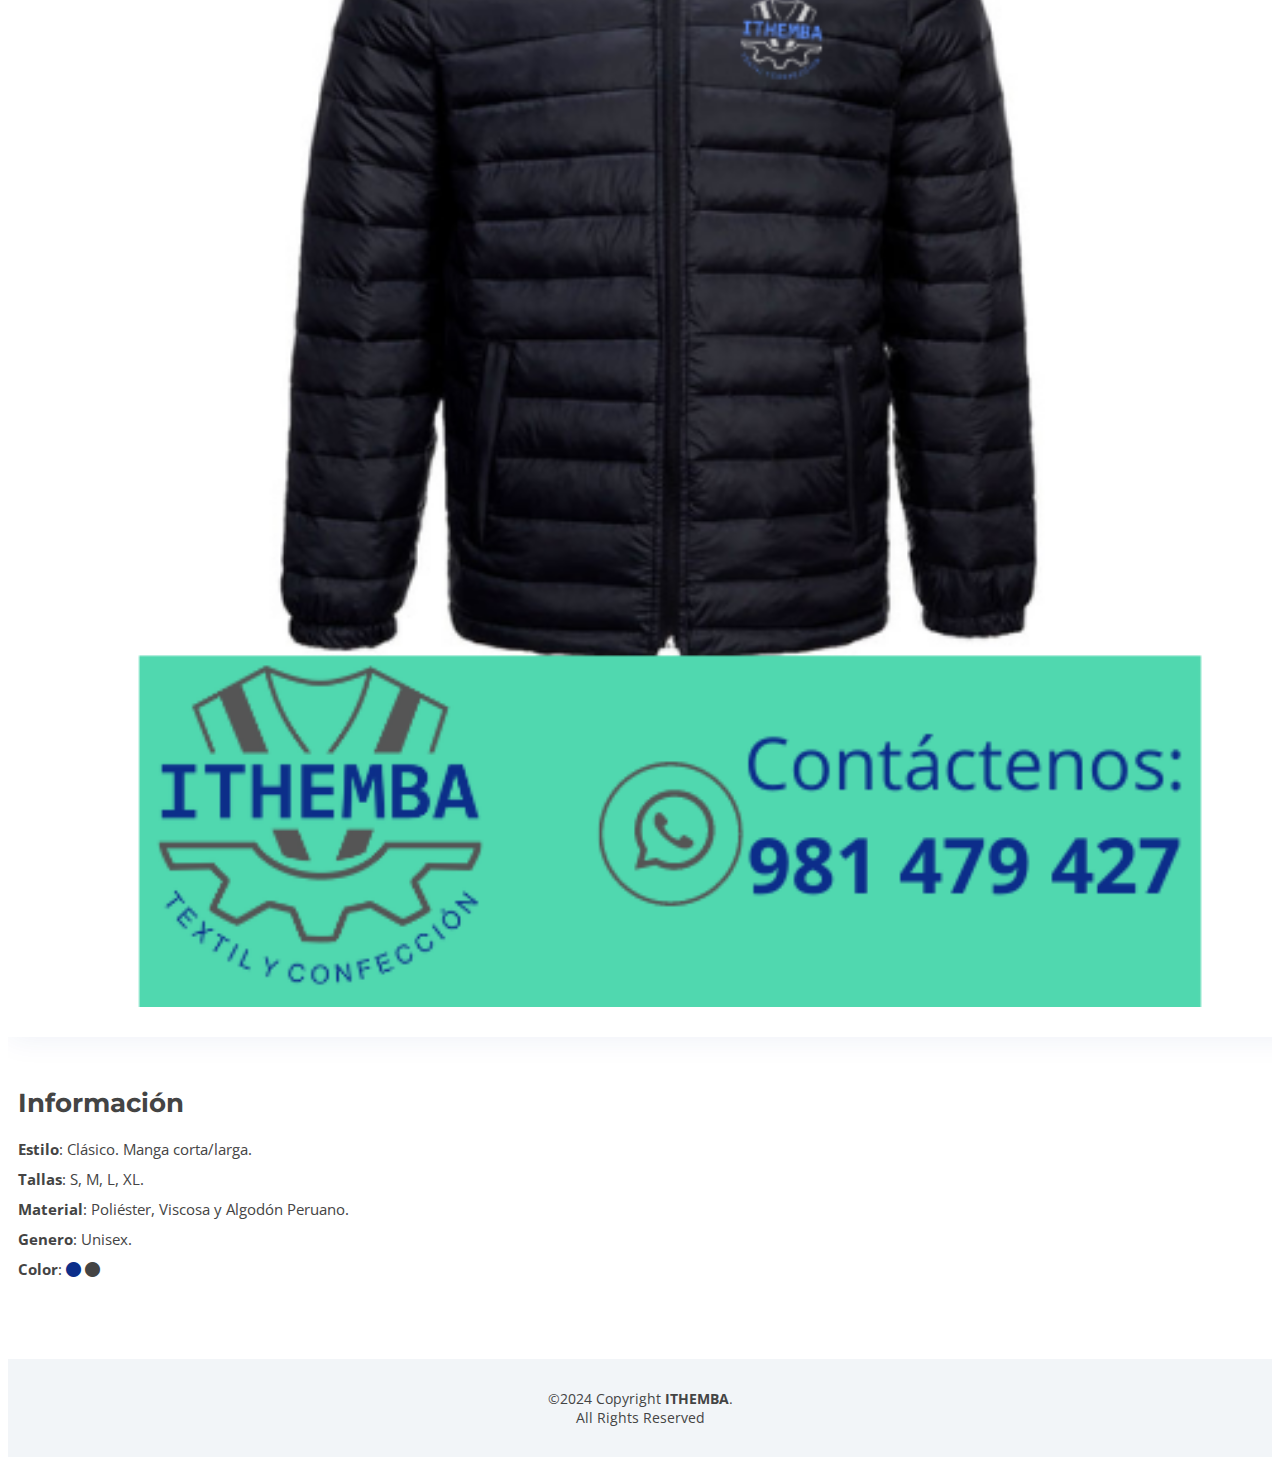
==== commit b92de32a: "Update uniformes-corporativos.html" ====
--- a/uniformes-corporativos.html
+++ b/uniformes-corporativos.html
@@ -90,7 +90,7 @@
             </ul>
           </li> -->
           <li><a class="nav-link scrollto" href="#about">Nosotros</a></li>          
-          <li><a class="nav-link scrollto" href="#contact">Contactanos</a></li>
+          <li><a class="nav-link scrollto" href="#contact">Contáctanos</a></li>
         </ul>
         <i class="bi bi-list mobile-nav-toggle"></i>
       </nav><!-- .navbar -->
@@ -149,10 +149,10 @@
                 <h2>Información</h2>
                 <ul>
                   <!-- <p>Material principal es algodón. Brinda una sensación suave y cómoda. Diseñados para todas las temporadas.  Resistencia y durabilidad. Manga larga.          -->
-                    <li><strong>Estilo</strong>: Empresarial</li>
-                    <li><strong>Tallas</strong>: S, M, L, XL</li>
-                    <li><strong>Material</strong>: : 100% Algodón peruano. También en Poliester y Spandex</li>
-                    <li><strong>Genero</strong>: : Mujer</li>
+                    <li><strong>Estilo</strong>: Empresarial.</li>
+                    <li><strong>Tallas</strong>: S, M, L, XL.</li>
+                    <li><strong>Material</strong>: 100% Algodón peruano. También en Poliéster y Spandex.</li>
+                    <li><strong>Genero</strong>: Mujer.</li>
                     <li><strong>Color</strong>: <i class="bi bi-circle"></i>&nbsp;<i class="bi bi-circle-fill color-camisaoficina"></i>
                     </li>
                     <!-- <li><strong>Esti</strong>: <a href="#">www.example.com</a></li> -->
@@ -203,10 +203,10 @@
                 <h2>Información</h2>
                 <ul>
                   <!-- <p>Confeccionado con algodón puro. Brinda una sensación suave y cómoda. Diseños para todas las temporadas. Resistencia y durabilidad. -->
-                    <li><strong>Estilo</strong>: Empresarial</li>
-                    <li><strong>Tallas</strong>: S, M, L, XL</li>
-                    <li><strong>Material</strong>: : 100% Algodón peruano</li>
-                    <li><strong>Genero</strong>: : Hombre</li>
+                    <li><strong>Estilo</strong>: Empresarial.</li>
+                    <li><strong>Tallas</strong>: S, M, L, XL.</li>
+                    <li><strong>Material</strong>: 100% Algodón peruano.</li>
+                    <li><strong>Genero</strong>: Hombre.</li>
                     <li><strong>Color</strong>: <i class="bi bi-circle"></i>&nbsp;<i class="bi bi-circle-fill color-camisaoficina"></i>
                     </li>
                     <!-- <li><strong>Esti</strong>: <a href="#">www.example.com</a></li> -->
@@ -257,10 +257,10 @@
                 <h2>Información</h2>
                 <ul>
                   <!-- <p>Confeccionado con algodón puro. Brinda una sensación suave y cómoda. Diseños para todas las temporadas. Resistencia y durabilidad. -->
-                    <li><strong>Estilo</strong>: Empresarial</li>
-                    <li><strong>Tallas</strong>: S, M, L, XL</li>
-                    <li><strong>Material</strong>: : Jean</li>
-                    <li><strong>Genero</strong>: : Hombre</li>
+                    <li><strong>Estilo</strong>: Empresarial.</li>
+                    <li><strong>Tallas</strong>: S, M, L, XL.</li>
+                    <li><strong>Material</strong>: Jean.</li>
+                    <li><strong>Genero</strong>: Hombre.</li>
                     <li><strong>Color</strong>: <i class="bi bi-circle-fill color-default"></i>
                     </li>
                     <!-- <li><strong>Esti</strong>: <a href="#">www.example.com</a></li> -->
@@ -277,7 +277,7 @@
         </div>
 
         <div class="container"><!-- Camisa Poliester Manga Larga/Hombre -->
-          <h2>Camisa Poliester para Obra</h2>
+          <h2>Camisa Poliéster para Obra</h2>
           <div class="row gy-4">
   
             <div class="col-lg-8">
@@ -311,10 +311,10 @@
                 <h2>Información</h2>
                 <ul>
                   <!-- <p>Confeccionado con algodón puro. Brinda una sensación suave y cómoda. Diseños para todas las temporadas. Resistencia y durabilidad. -->
-                    <li><strong>Estilo</strong>: Empresarial</li>
-                    <li><strong>Tallas</strong>: S, M, L, XL</li>
-                    <li><strong>Material</strong>: : Poliester</li>
-                    <li><strong>Genero</strong>: : Hombre</li>
+                    <li><strong>Estilo</strong>: Empresarial.</li>
+                    <li><strong>Tallas</strong>: S, M, L, XL.</li>
+                    <li><strong>Material</strong>: Poliéster.</li>
+                    <li><strong>Genero</strong>: Hombre.</li>
                     <li><strong>Color</strong>: <i class="bi bi-circle"></i>&nbsp;<i class="bi bi-circle-fill color-default"></i>
                     </li>
                     <!-- <li><strong>Esti</strong>: <a href="#">www.example.com</a></li> -->
@@ -364,10 +364,10 @@
                 <h2>Información</h2>
                 <ul>
                   <!-- <p>Material principal es poliéster. Brinda suavidad, confort y estilo. Diseños para todas las temporadas. Resistencia y durabilidad. -->
-                    <li><strong>Estilo</strong>: Clásico. Manga corta/larga</li>
-                    <li><strong>Tallas</strong>: S, M, L, XL</li>
-                    <li><strong>Material</strong>:  Poliéster, Viscosa y Algodón Peruano</li>
-                    <li><strong>Genero</strong>: : Unisex</li>
+                    <li><strong>Estilo</strong>: Clásico. Manga corta/larga.</li>
+                    <li><strong>Tallas</strong>: S, M, L, XL.</li>
+                    <li><strong>Material</strong>: Poliéster, Viscosa y Algodón Peruano.</li>
+                    <li><strong>Genero</strong>: Unisex.</li>
                     <li><strong>Color</strong>: <i class="bi bi-circle-fill color-default"></i>&nbsp;<i class="bi bi-circle-fill"></i>
                     </li>
                     <!-- <li><strong>Esti</strong>: <a href="#">www.example.com</a></li> -->
--- a/assets/css/style.css
+++ b/assets/css/style.css
@@ -462,7 +462,7 @@
   }
 
   #hero{ /*---esto es pa regular el logo en el nav desde el movil--*/
-    padding: 40px;
+    padding: absolute;
   }
 }
 
@@ -515,7 +515,7 @@
   right: 0;
   left: 0;
   bottom: 0;
-  z-index: 7;
+  z-index: 1; /*--- 7---*/
 }
 
 #hero .hero-slider .swiper-slide {
@@ -526,12 +526,13 @@
 }
 
 
-/* #hero .hero-content img { esto es para logo en el hero
+#hero .hero-content img {
   padding: 0;
   margin: 0;
-  max-height: 300px;
+  max-height: 180px;
   margin-right: 6px;
-} */
+}
+
 
 
 /*--------------------------------------------------------------
@@ -1720,8 +1721,10 @@
   --color-bm: #19828f;
   --color-bm1: #c99f99;
   --color-bm2: #133c8d;
-
-  
+  --color-t1: #23569c;
+  --color-t2: #8cc6b5;
+  --color-cubrecalzado: #2c7ea7;
+  --color-mask: #17b0c4;
 }
 
 /*--------------------------------------------------------------
@@ -1827,6 +1830,10 @@
 .color-bm {color:var(--color-bm)!important;}
 .color-bm1 {color:var(--color-bm1)!important;}
 .color-bm2 {color:var(--color-bm2)!important;}
+.color-t1 {color:var(--color-t1)!important;}
+.color-t2 {color:var(--color-t2)!important;}
+.color-cubrecalzado {color:var(--color-cubrecalzado)!important;}
+.color-mask {color:var(--color-mask)!important;}
 
 
 /* Background Colors */
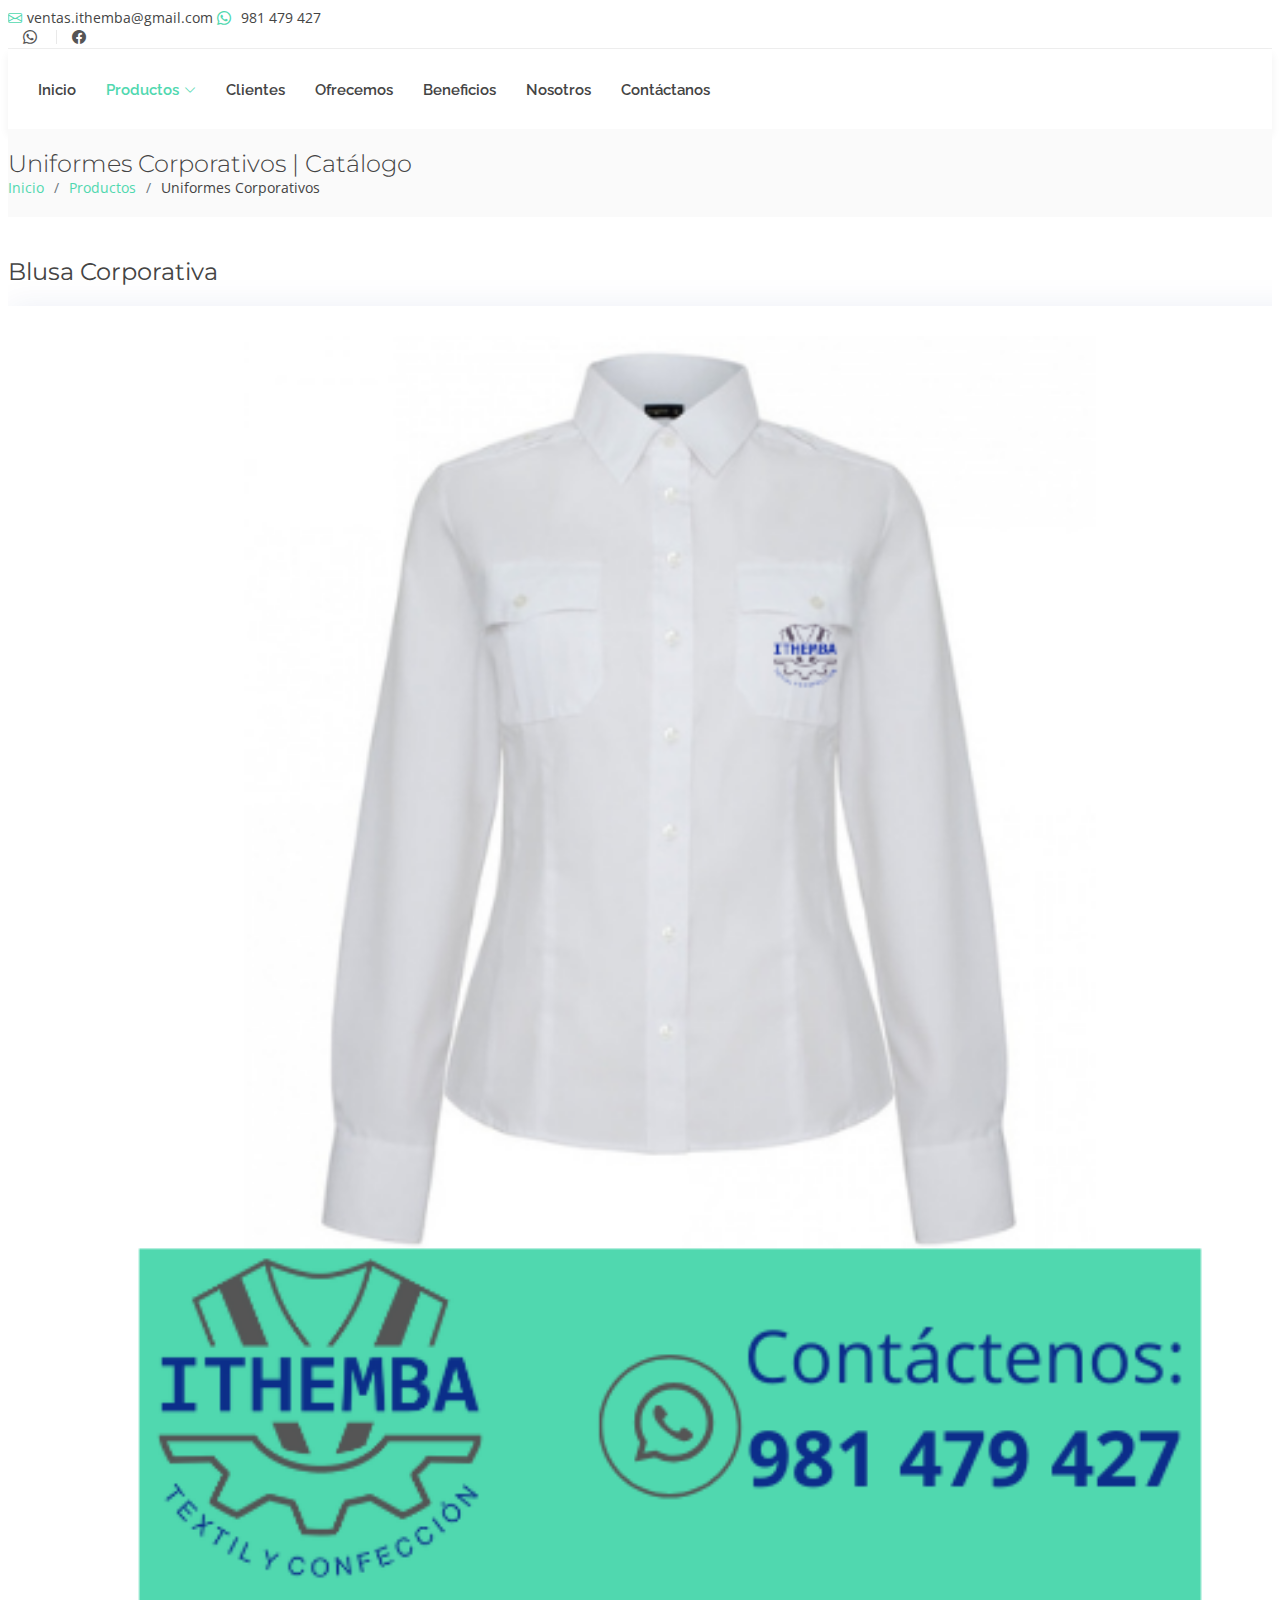
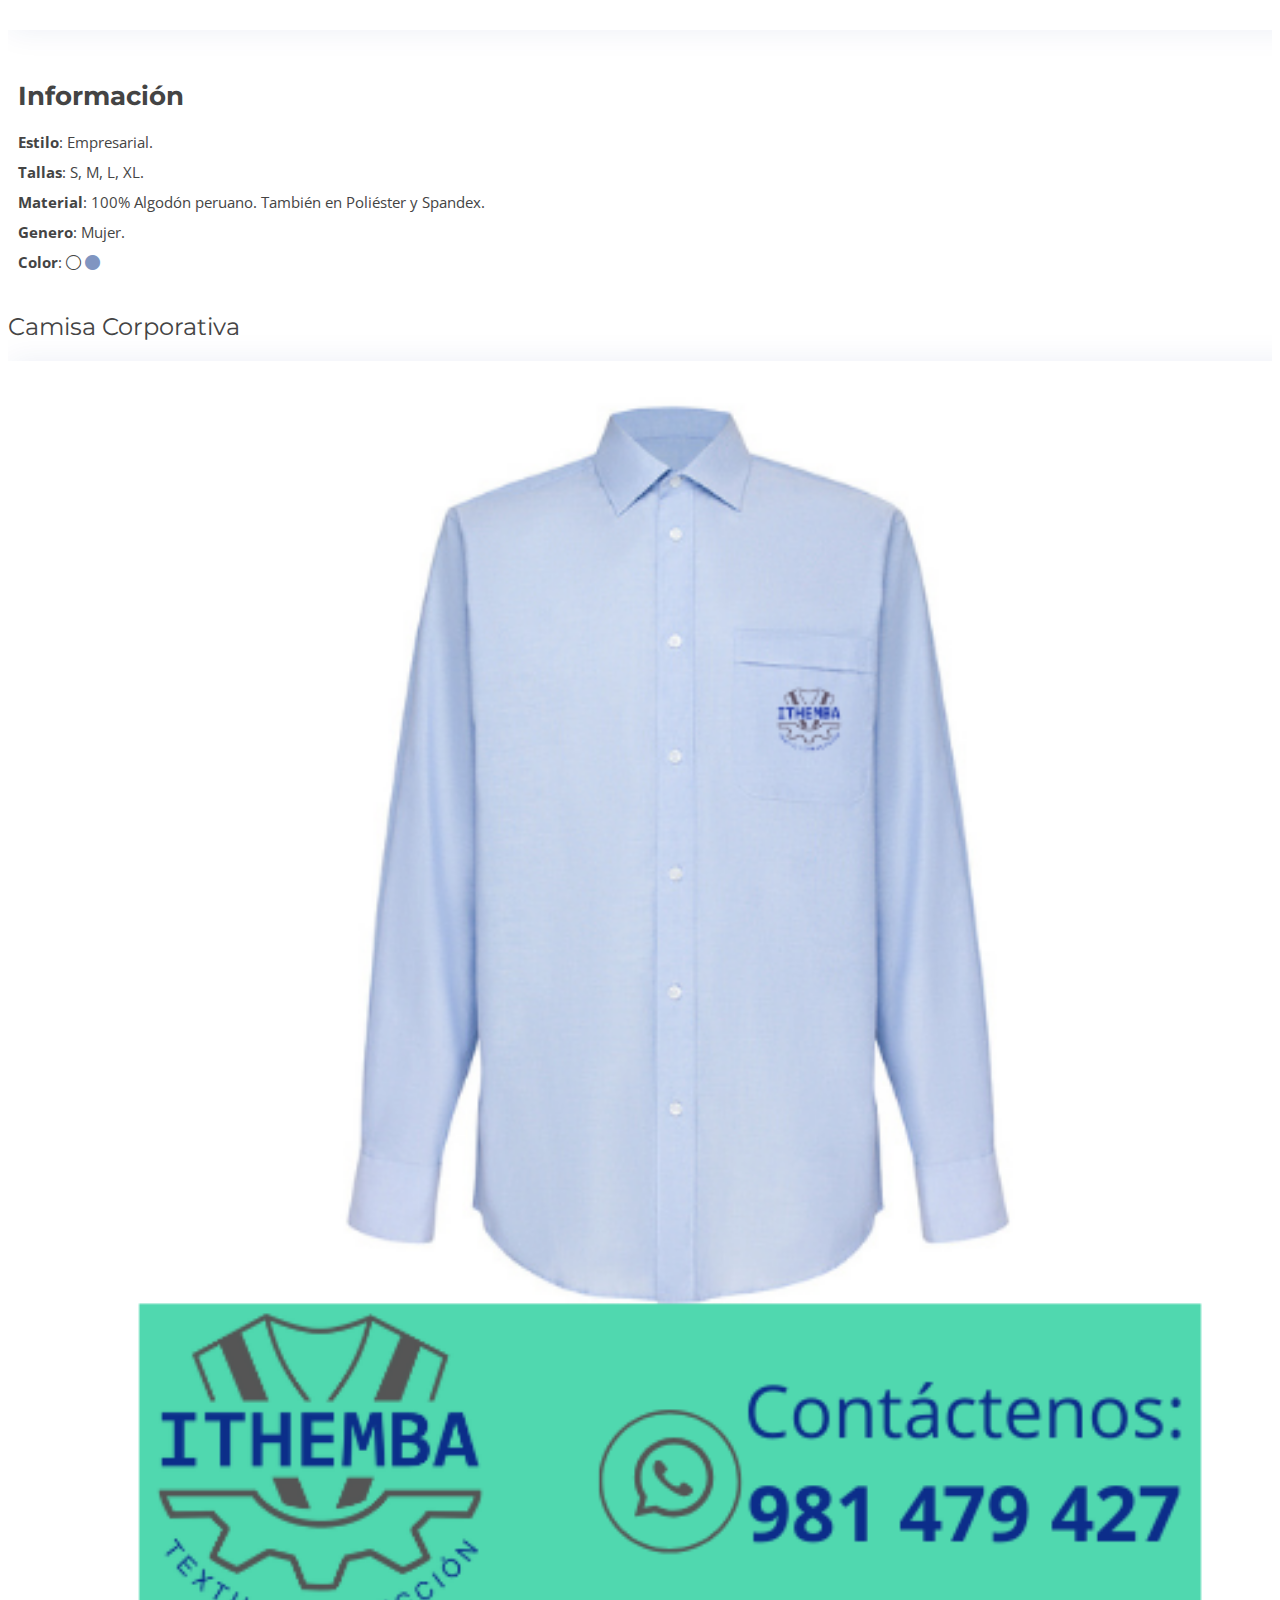
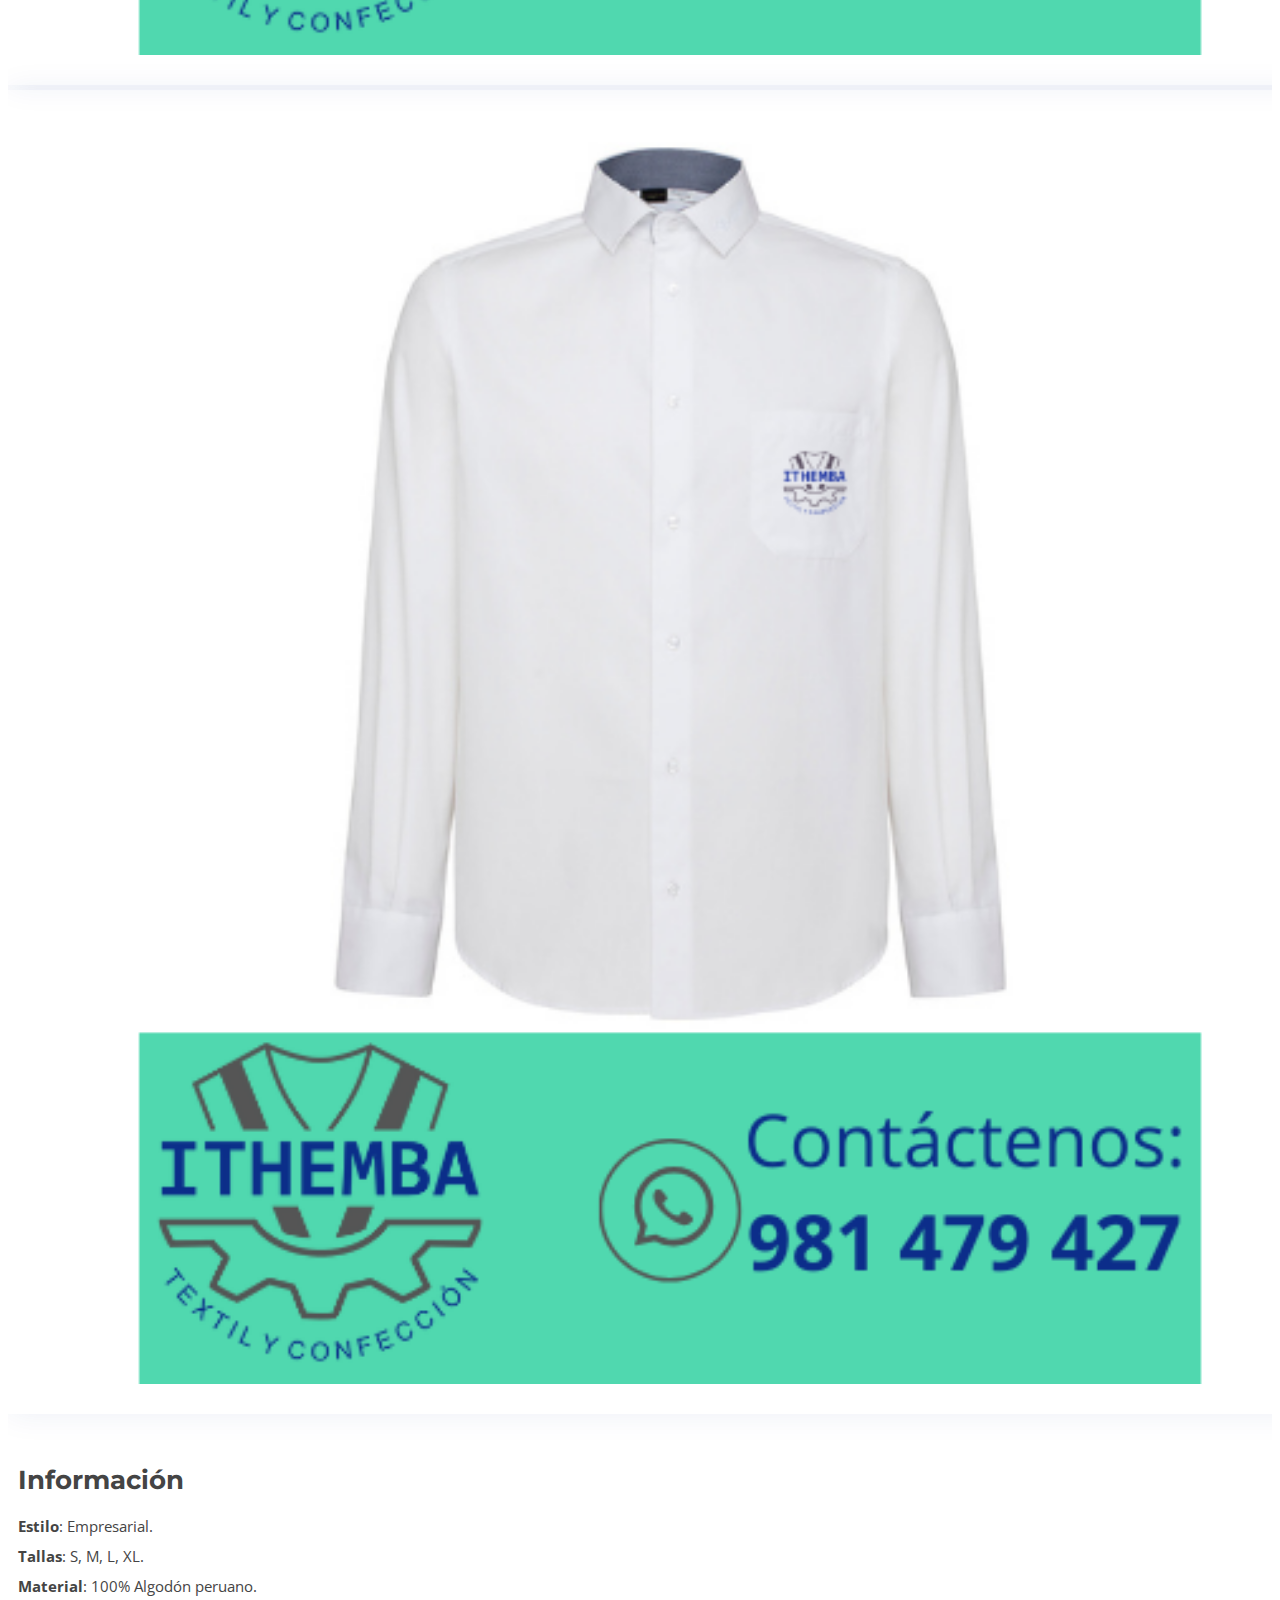
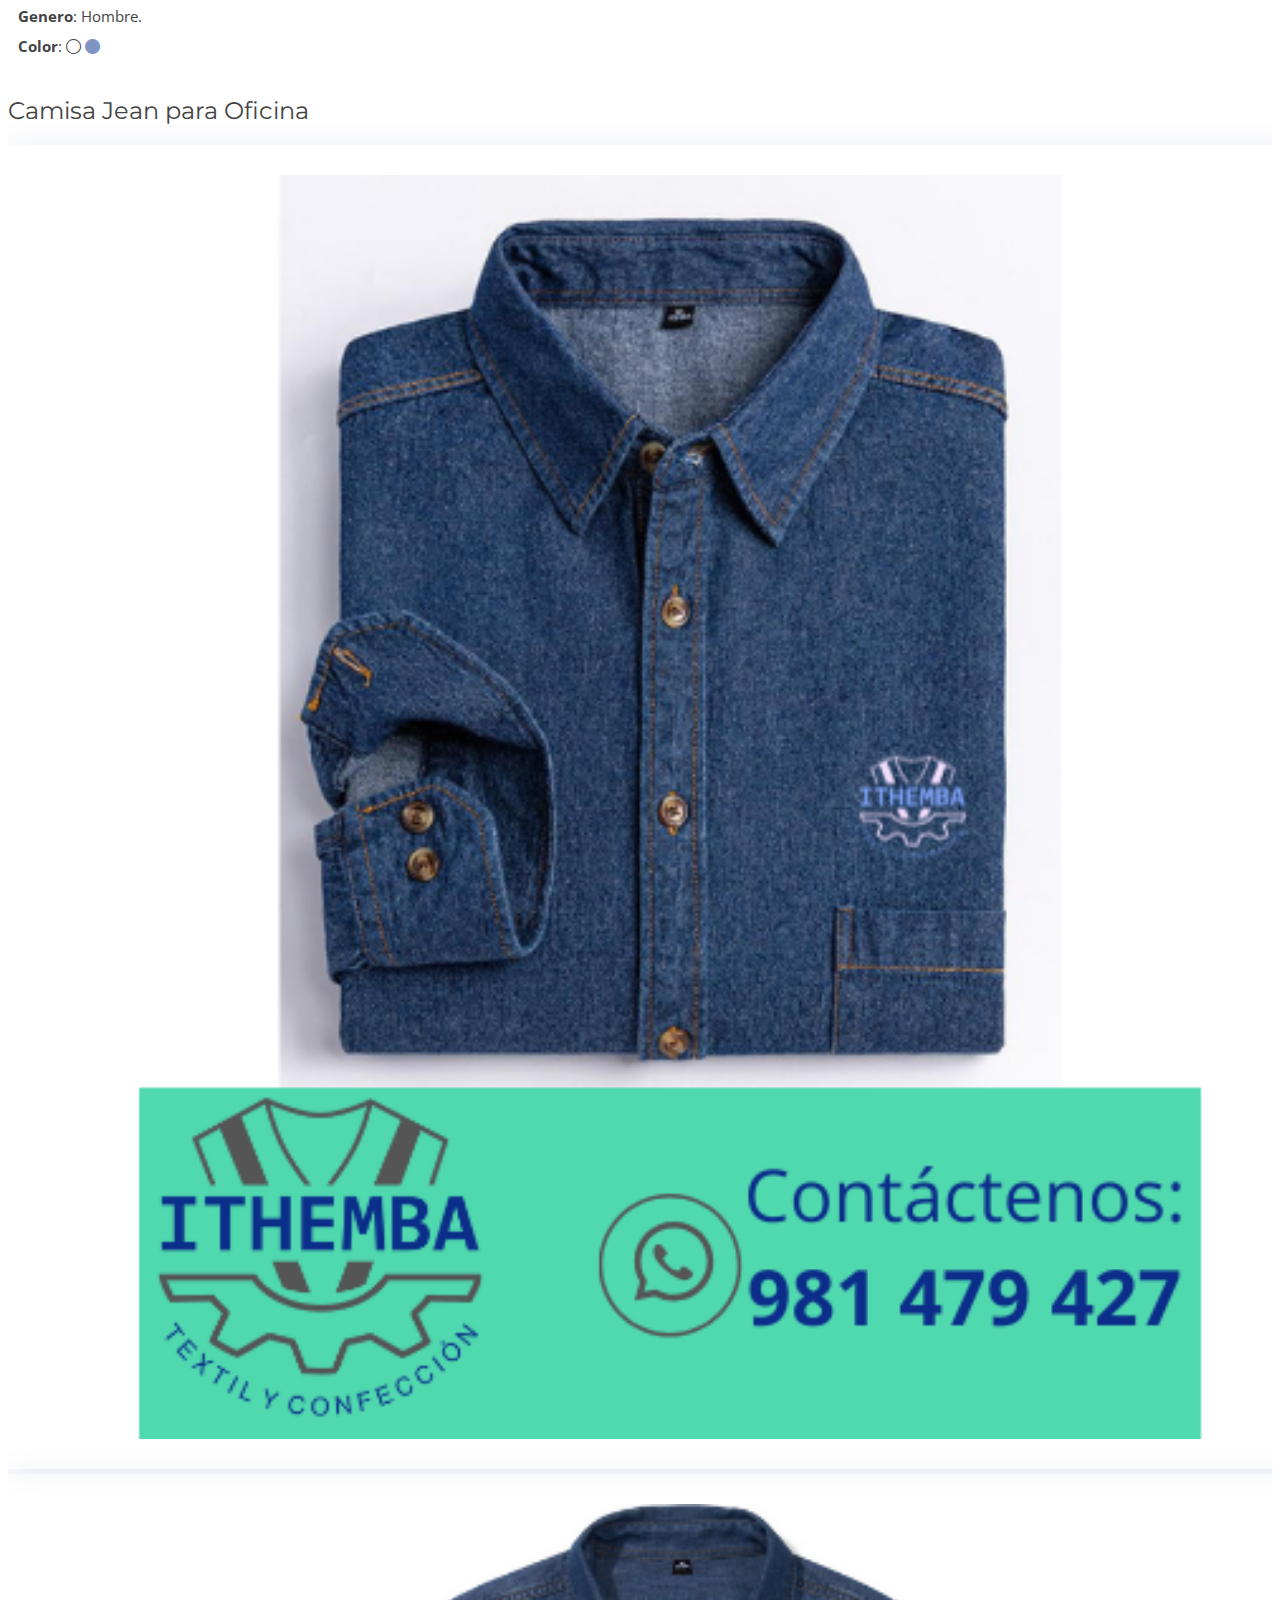
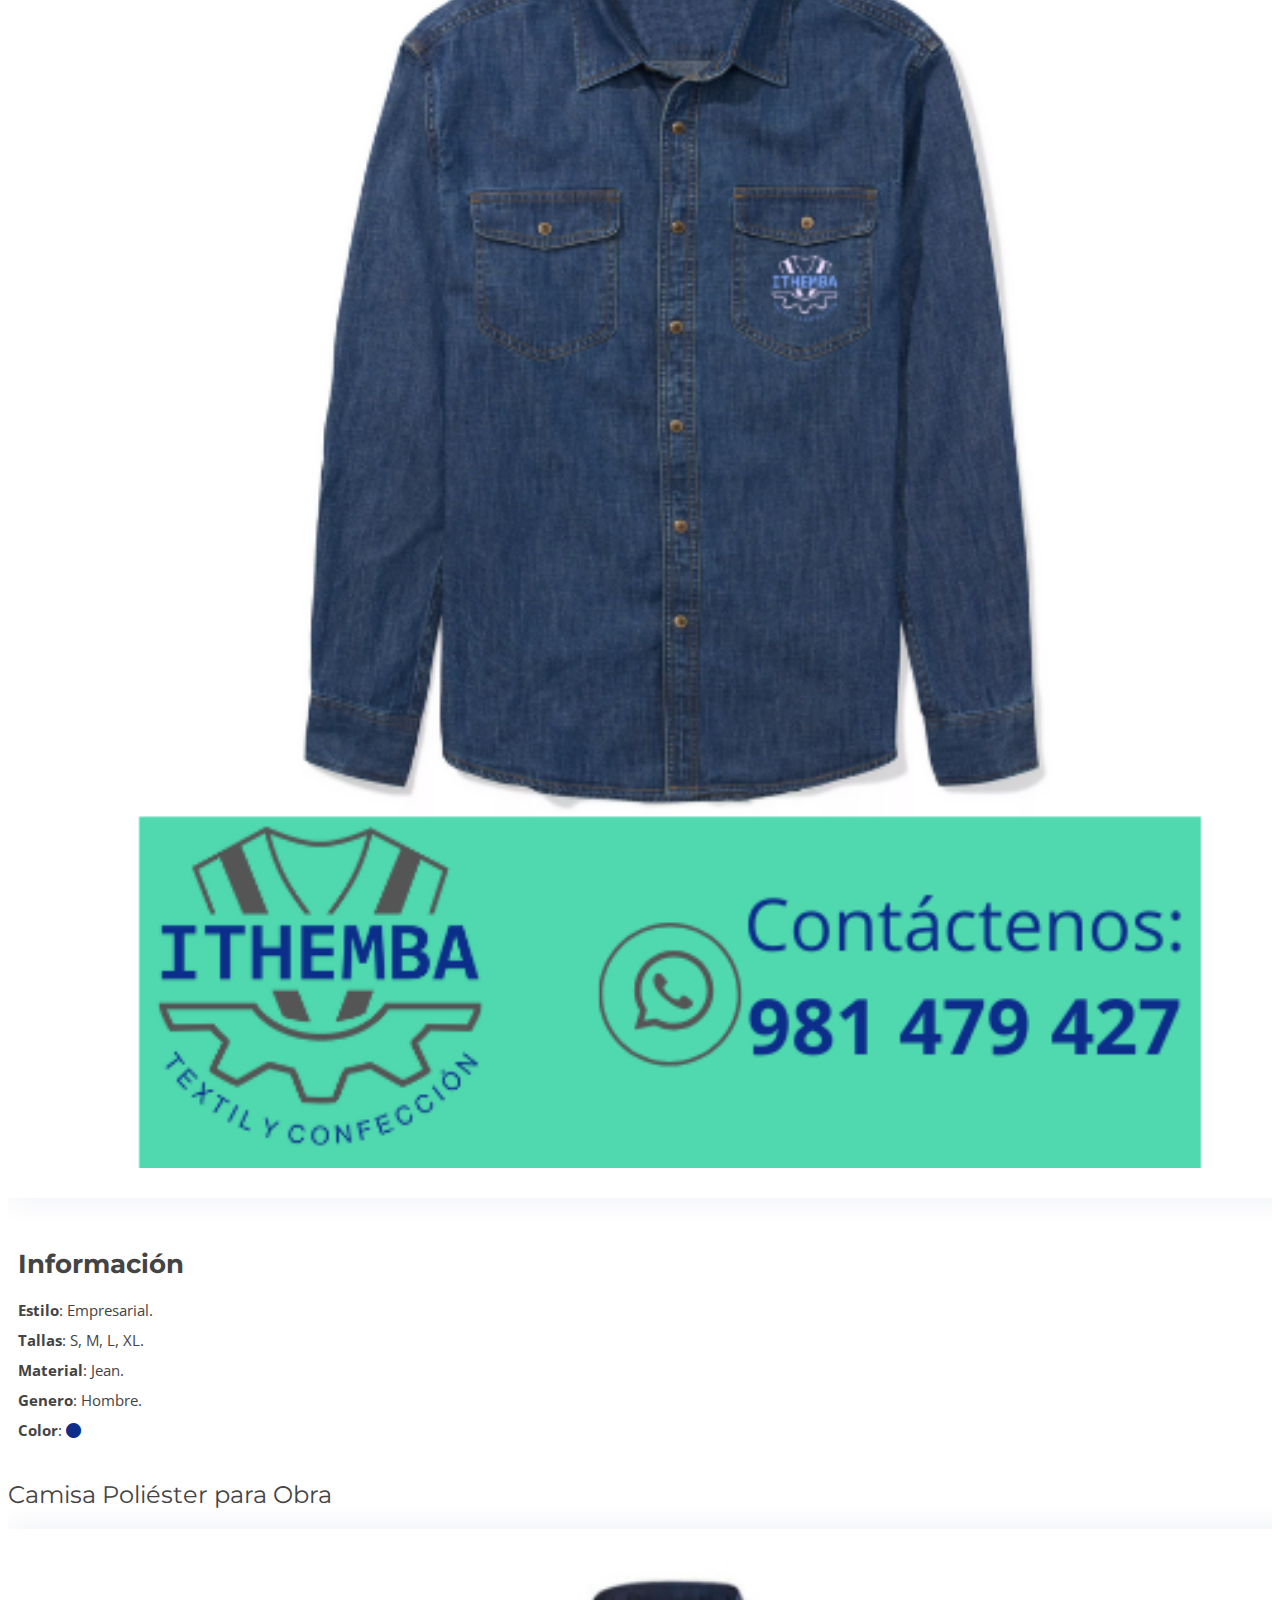
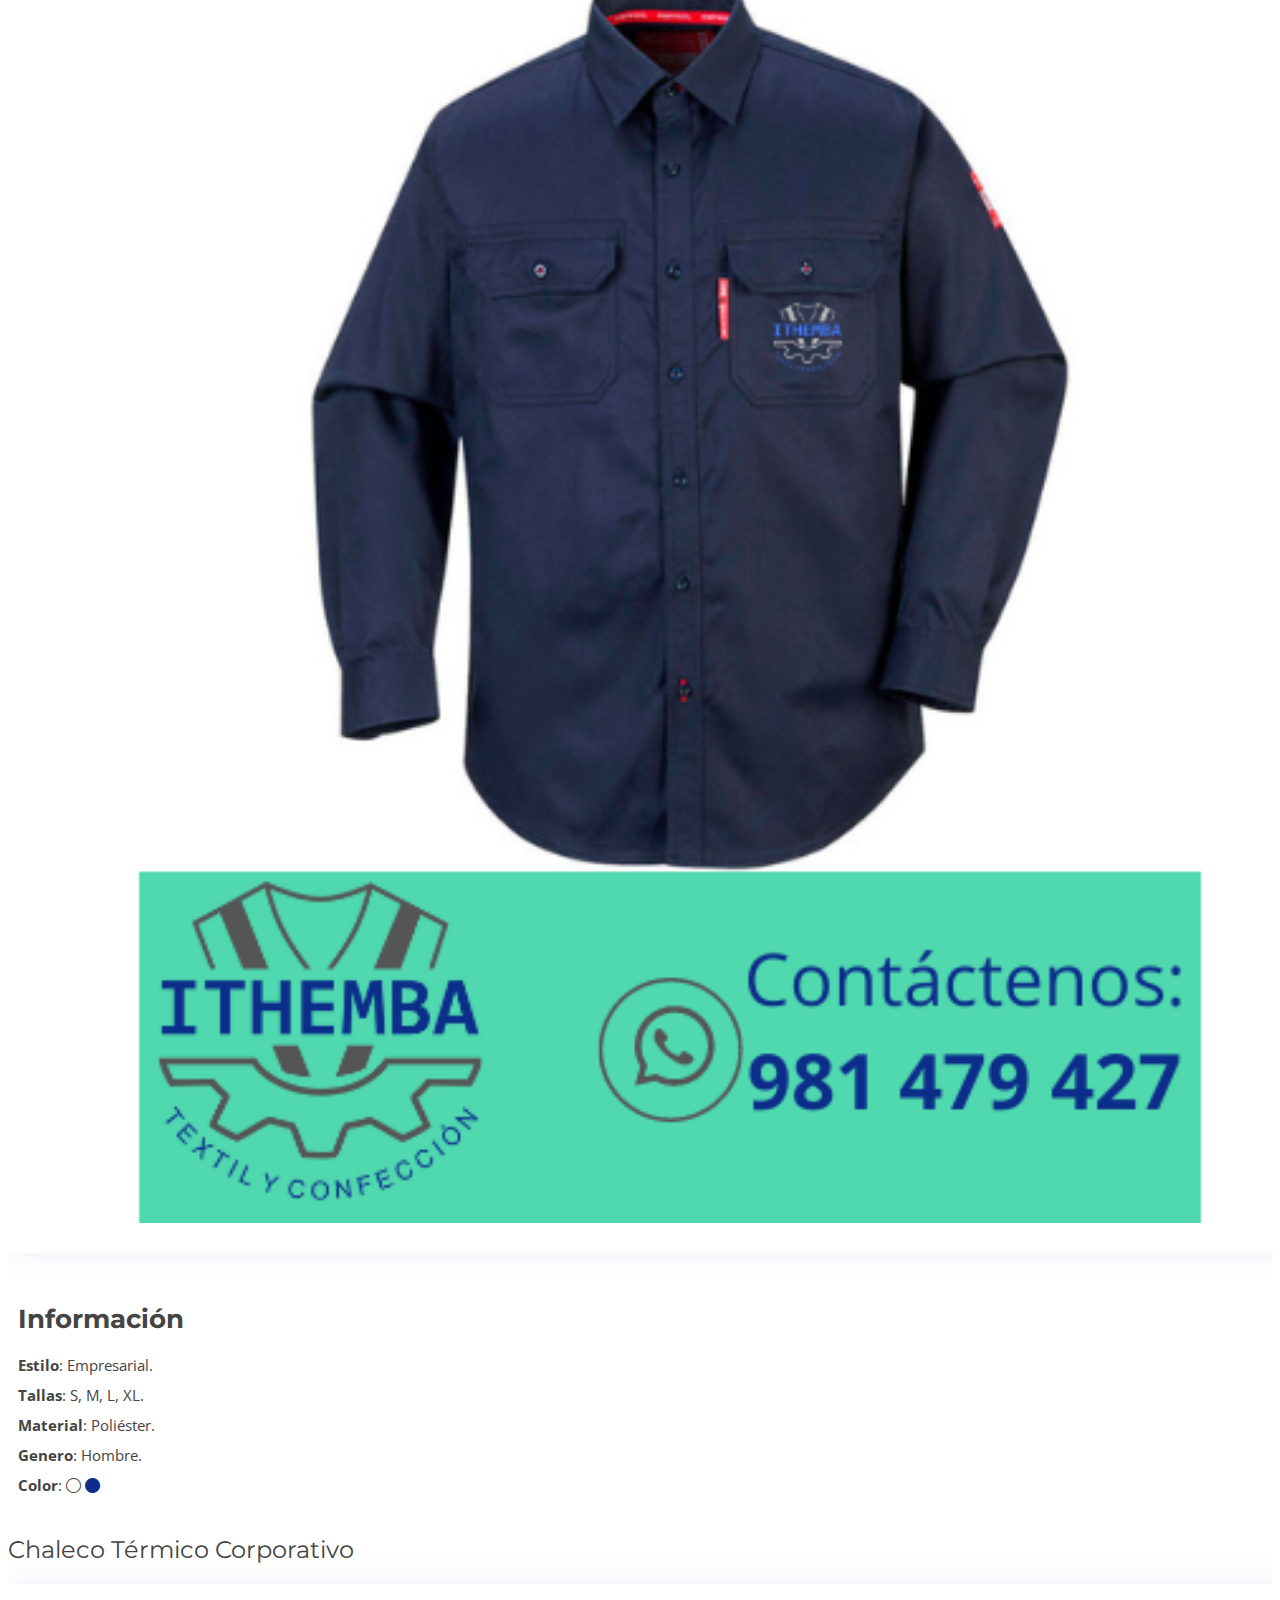
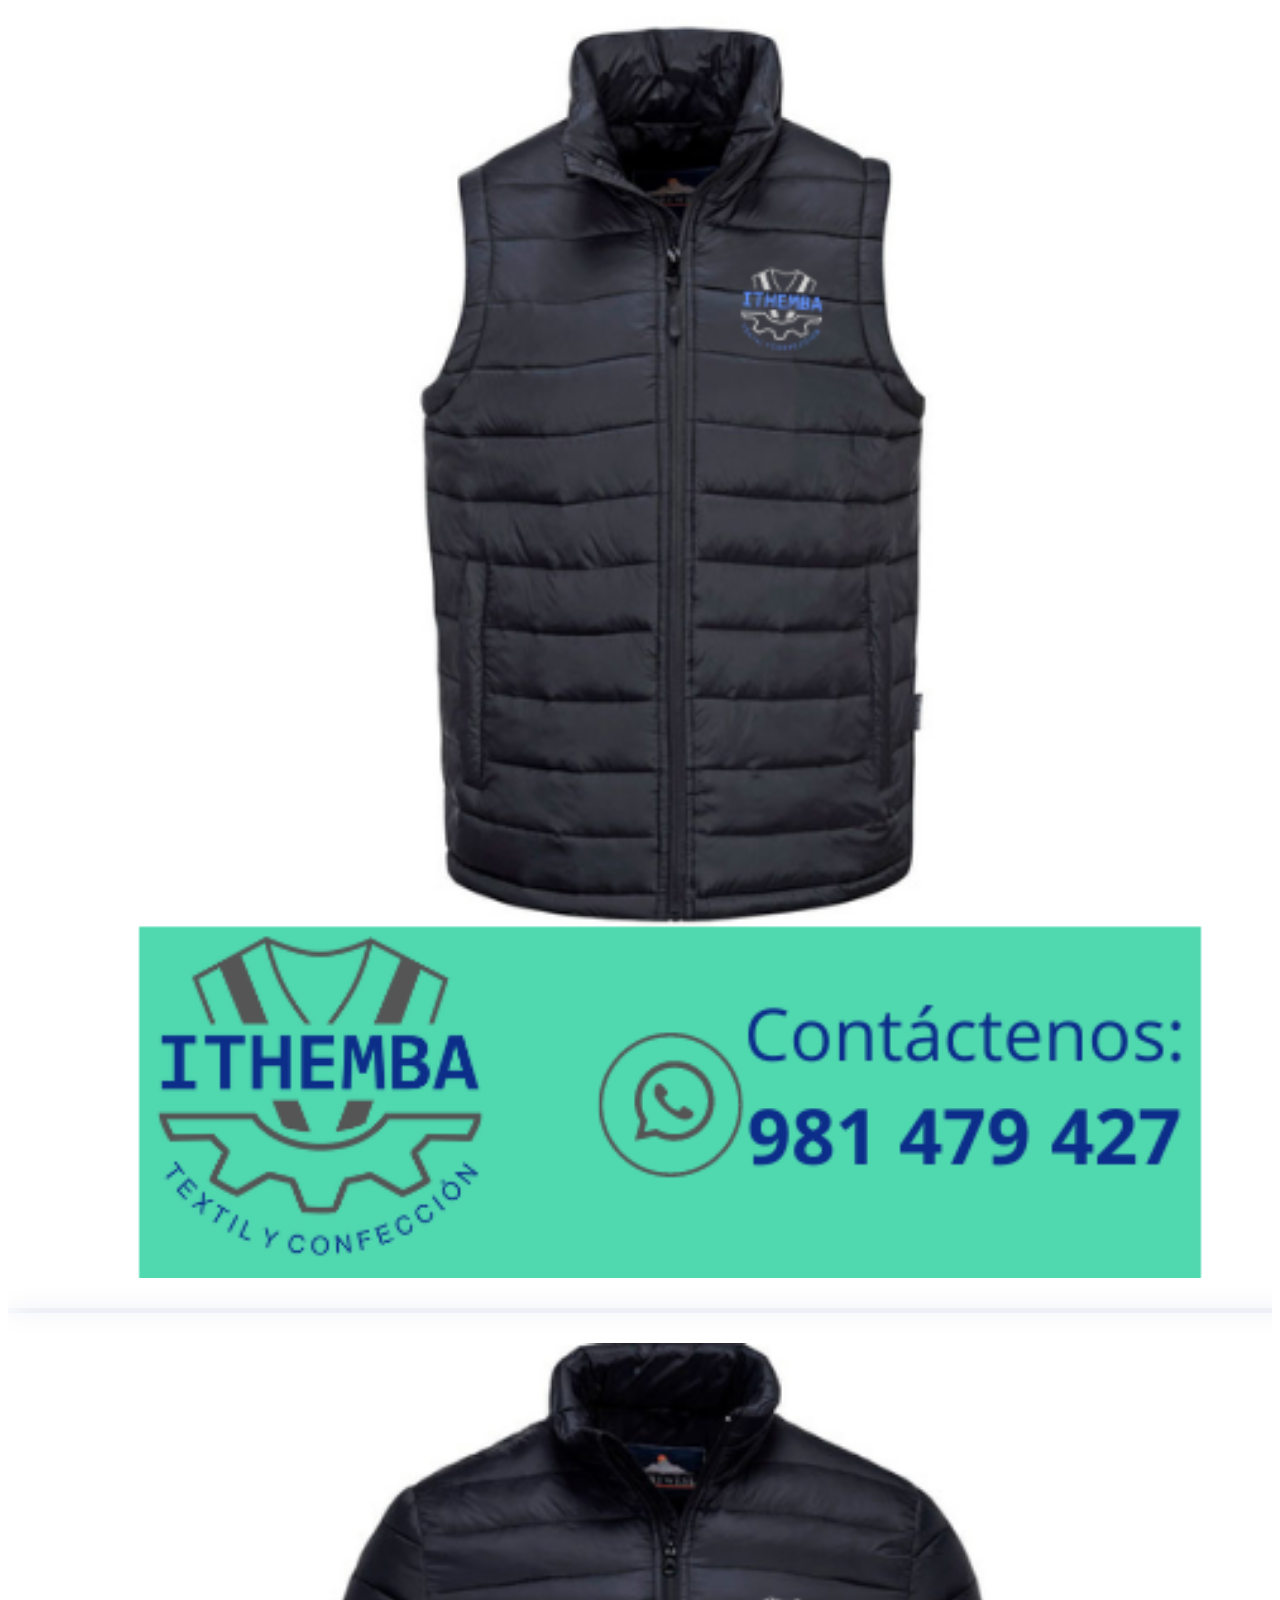
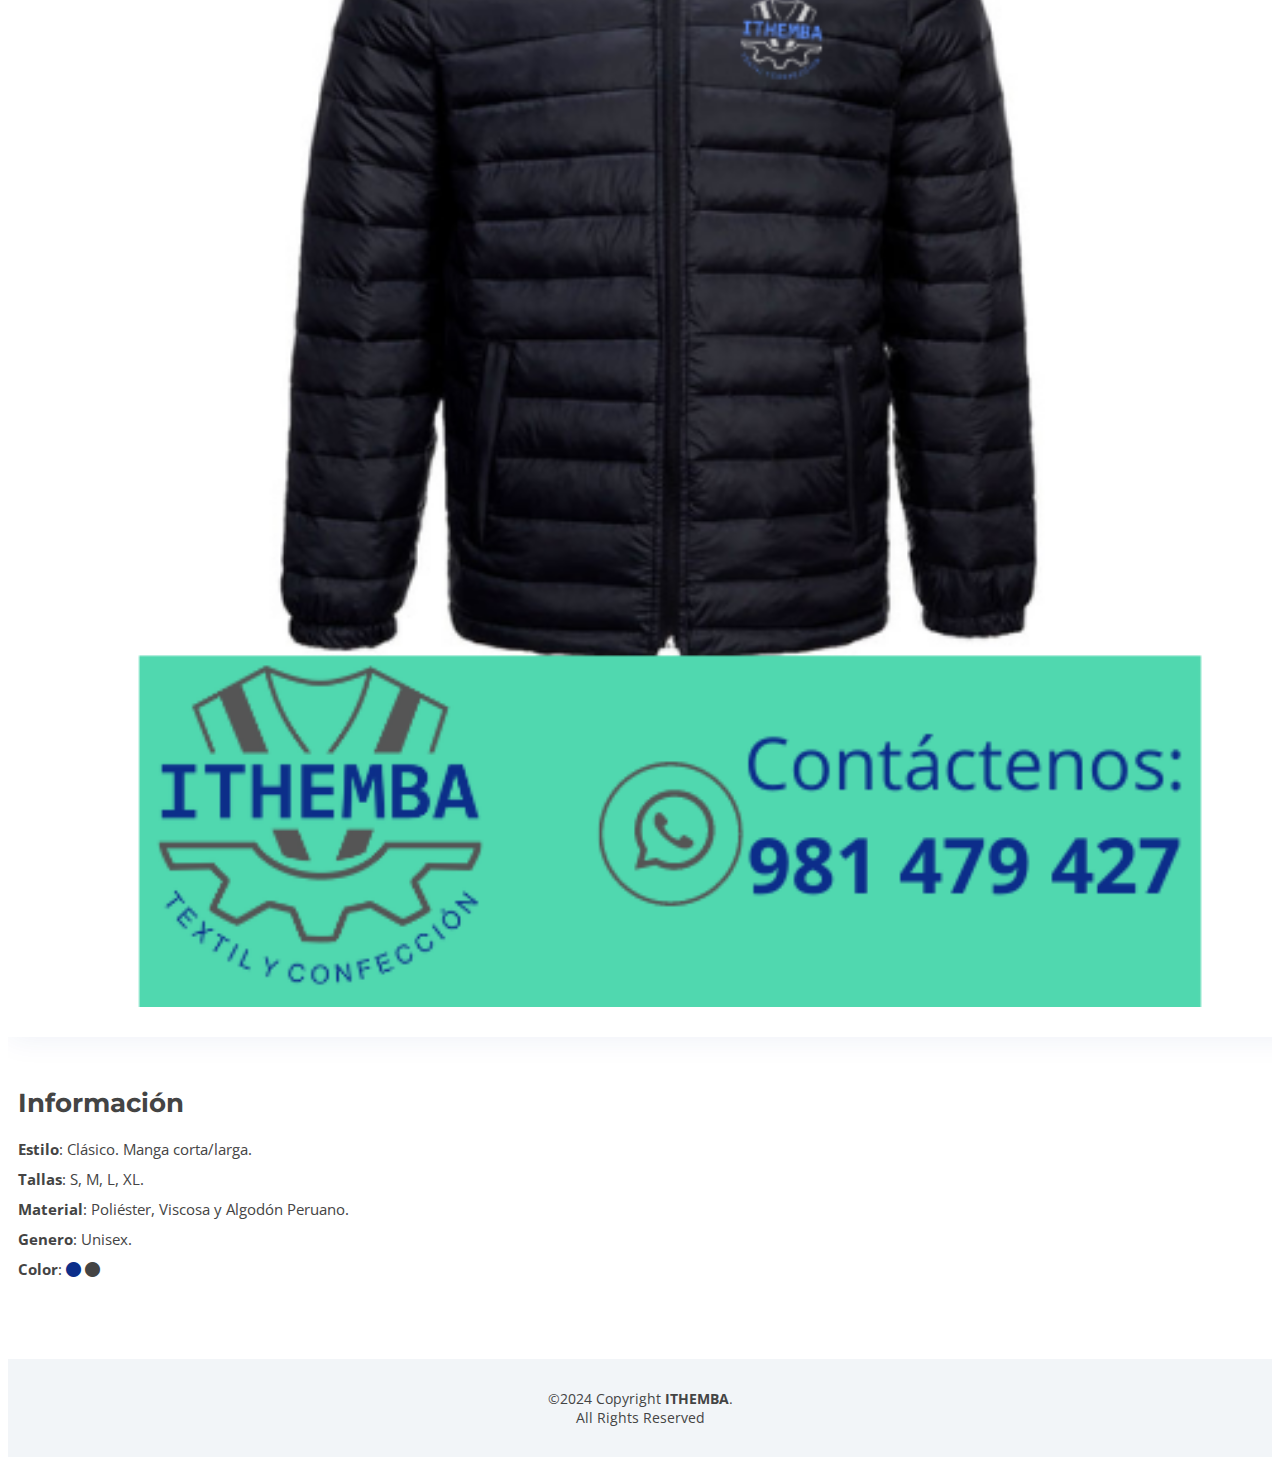
==== commit 8054735b: "Update uniformes-corporativos.html" ====
--- a/uniformes-corporativos.html
+++ b/uniformes-corporativos.html
@@ -66,12 +66,18 @@
 
       <nav id="navbar" class="navbar">
         <ul>
-          <li><a class="nav-link scrollto active" href="#hero">Inicio</a></li>
-          <li><a class="nav-link scrollto " href="#portfolio">Productos</a></li>
-          <li><a class="nav-link scrollto" href="#clients">Clientes</a></li>
-          <li><a class="nav-link scrollto" href="#testimonials">Ofrecemos</a></li>
+          <li><a href="index.html#hero">Inicio</a></li>
+          <li class="dropdown"><a class="nav-link scrollto active" href="#portfolio"><span>Productos</span><i class="bi bi-chevron-down"></i></a>
+            <ul>
+              <li><a href="uniformes-industriales.html">Uniformes Industriales</a></li>
+              <li><a class="nav-link scrollto active" href="uniformes-corporativos.html">Uniformes Corporativos</a></li>
+              <li><a href="uniformes-medicos.html">Uniformes Médicos</a></li>
+            </ul>
+          </li>
+          <li><a class="nav-link scrollto" href="index.html#clients">Clientes</a></li>
+          <li><a class="nav-link scrollto" href="index.html#testimonials">Ofrecemos</a></li>
           <!-- <li><a class="nav-link scrollto" href="#call-to-action">Cotización</a></li> -->
-          <li><a class="nav-link scrollto" href="#beneficios">Beneficios</a></li>
+          <li><a class="nav-link scrollto" href="index.html#beneficios">Beneficios</a></li>
           <!-- <li class="dropdown"><a href="#"><span>Drop Down</span> <i class="bi bi-chevron-down"></i></a>
             <ul>
               <li><a href="#">Drop Down 1</a></li>
@@ -108,7 +114,7 @@
           <h2>Uniformes Corporativos | Catálogo</h2>
           <ol>
             <li><a href="index.html">Inicio</a></li>
-            <li><a href="index.html">Productos</a></li>
+            <li><a href="index.html#portfolio">Productos</a></li>
             <li>Uniformes Corporativos</li>
           </ol>
         </div>
--- a/assets/css/style.css
+++ b/assets/css/style.css
@@ -572,6 +572,7 @@
 .section-header p {
   padding: 0;
   margin: 0;
+  text-align: justify;
 }
 
 /*--------------------------------------------------------------
@@ -856,7 +857,7 @@
 
 #clients img {
   max-width: 100%;
-  opacity: 0.5;
+  opacity: none;
   transition: 0.3s;
   padding: 15px 0;
 }
@@ -984,7 +985,29 @@
   bottom: 0;
 }
 
-
+#portfolio .service-item .btn-get-started{
+  font-family: "Raleway", sans-serif;
+  font-size: 15px;
+  font-weight: bold;
+  letter-spacing: 1px;
+  display: inline-block;
+  padding: 7px 22px;
+  border-radius: 4px;
+  transition: 0.3s;
+  margin: 15px;
+  color: #fff;
+  margin-bottom: -15px;
+}
+
+#portfolio .service-item .btn-get-started {
+  background: #0c2e8a;
+  border: 2px solid #0c2e8a;
+}
+
+#portfolio .service-item .btn-get-started:hover {
+  background: none;
+  color: #0c2e8a;
+}
 
 /* esto es el css de herobiz--------------------------------*/
 
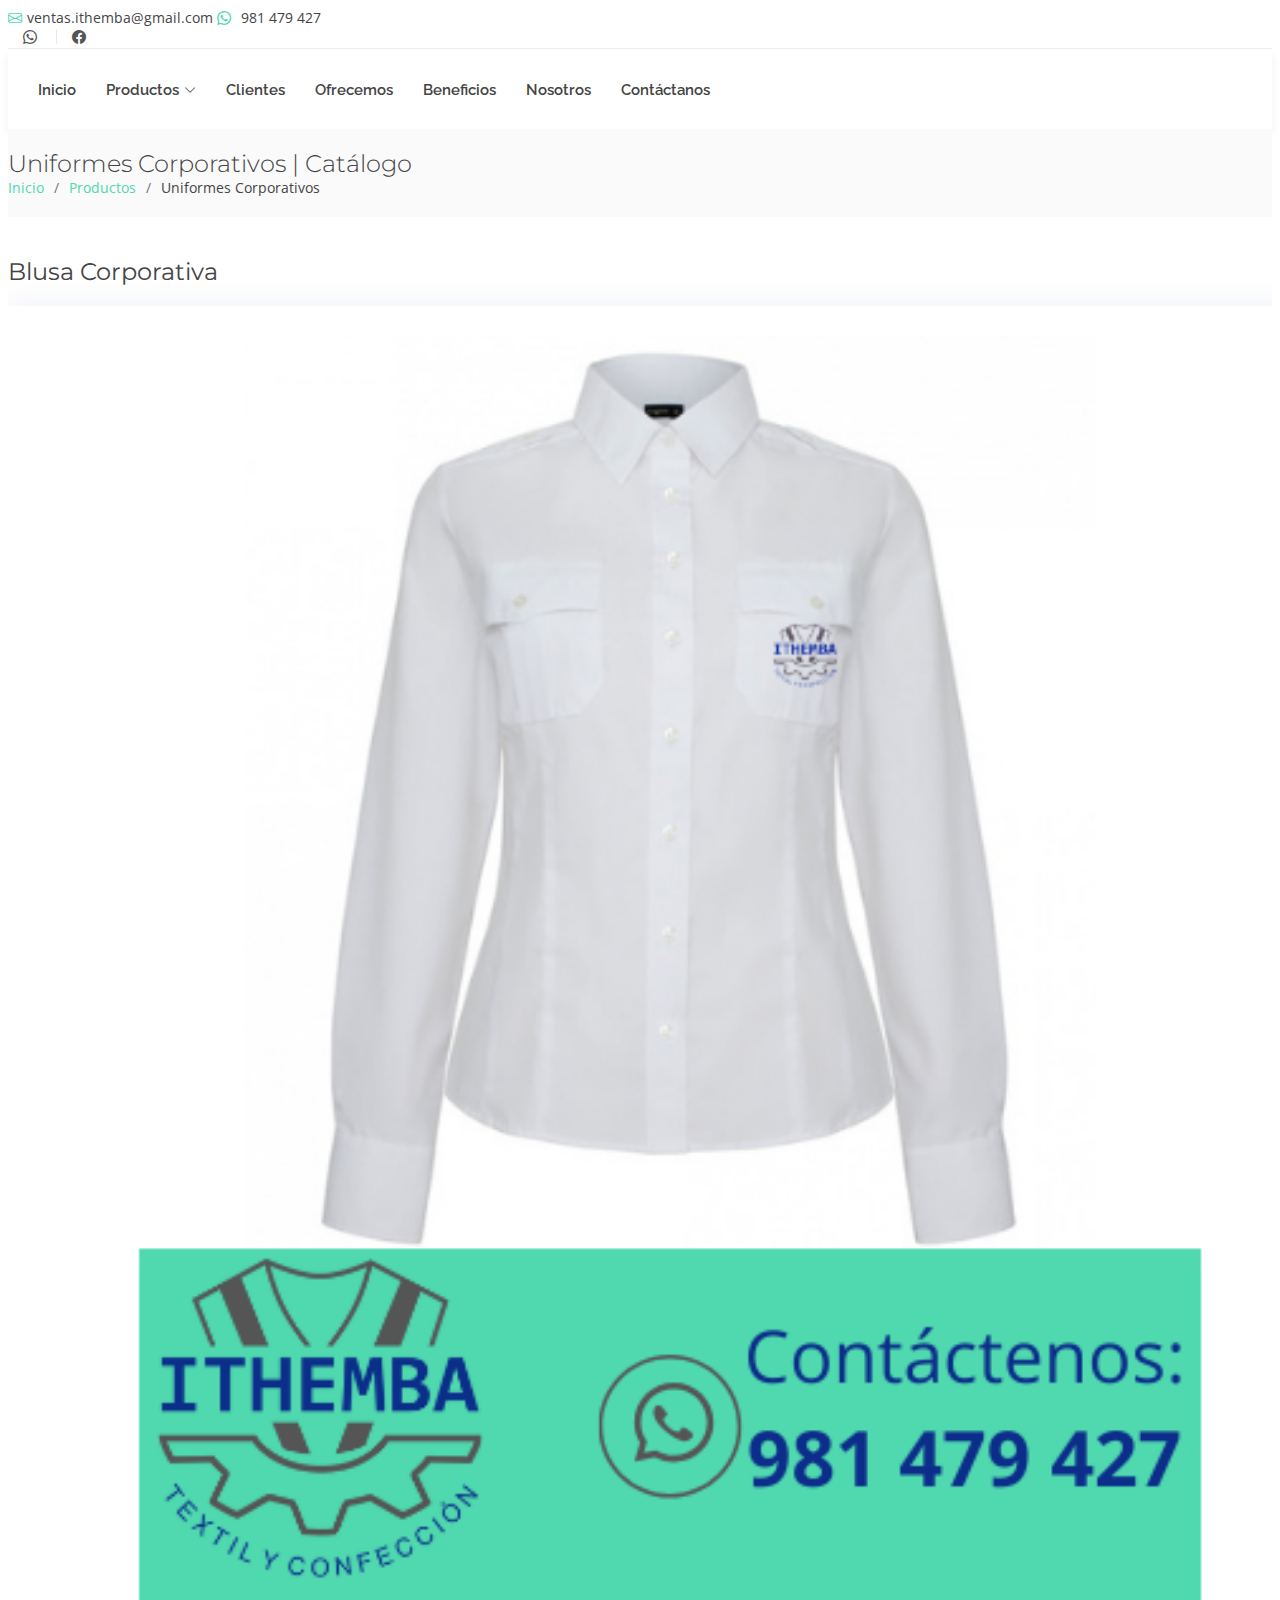
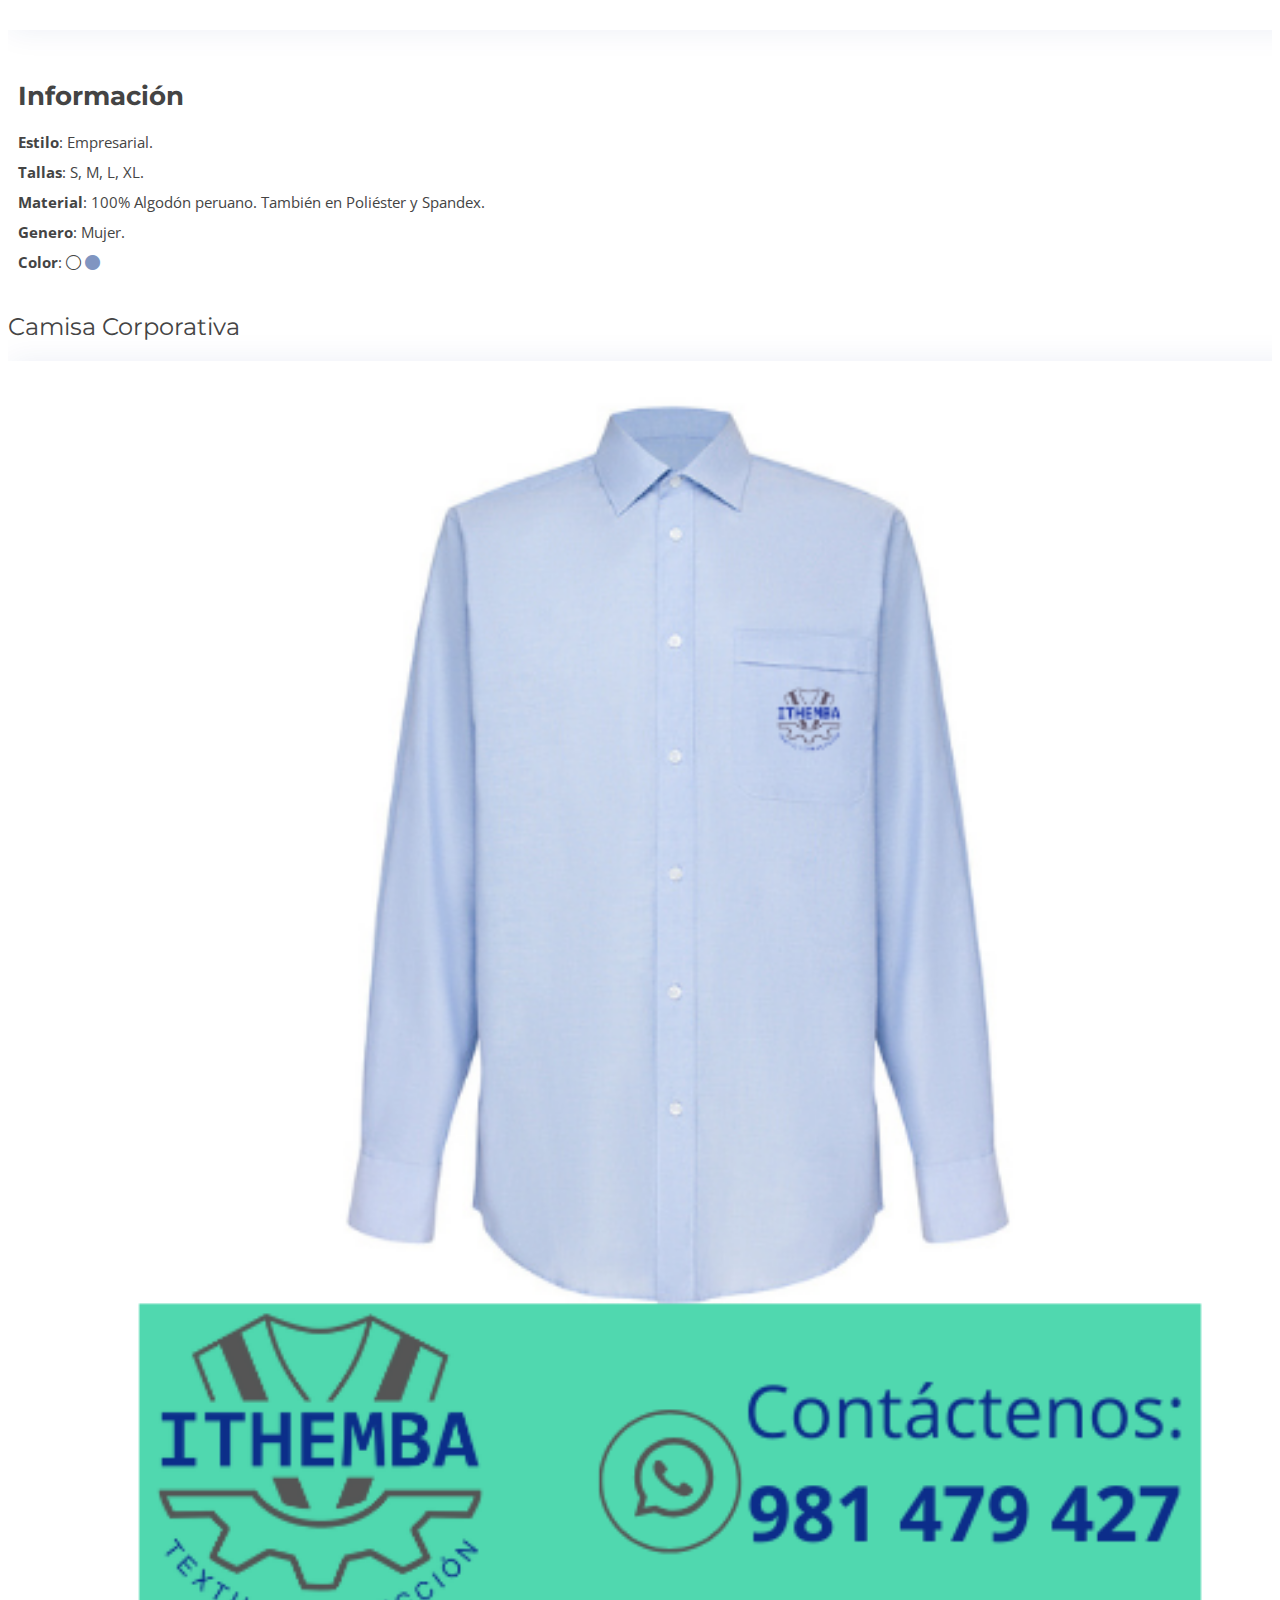
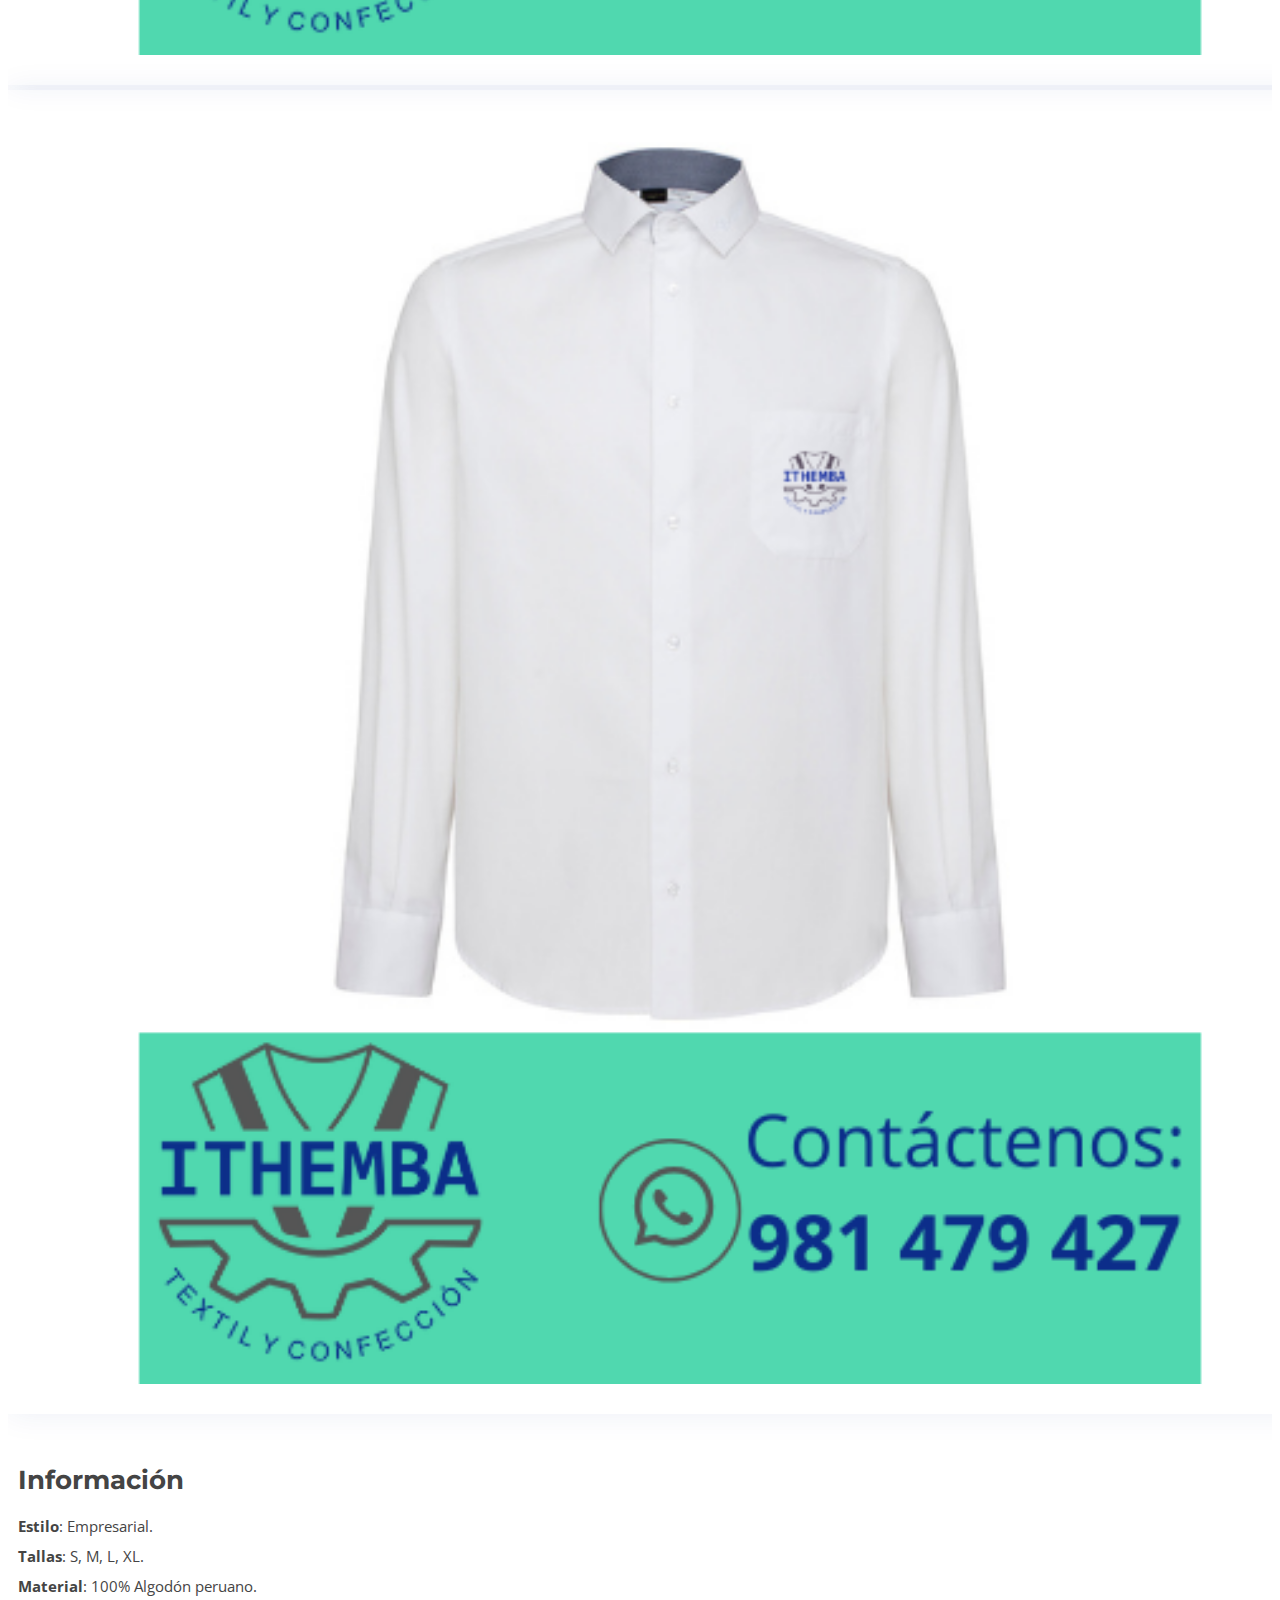
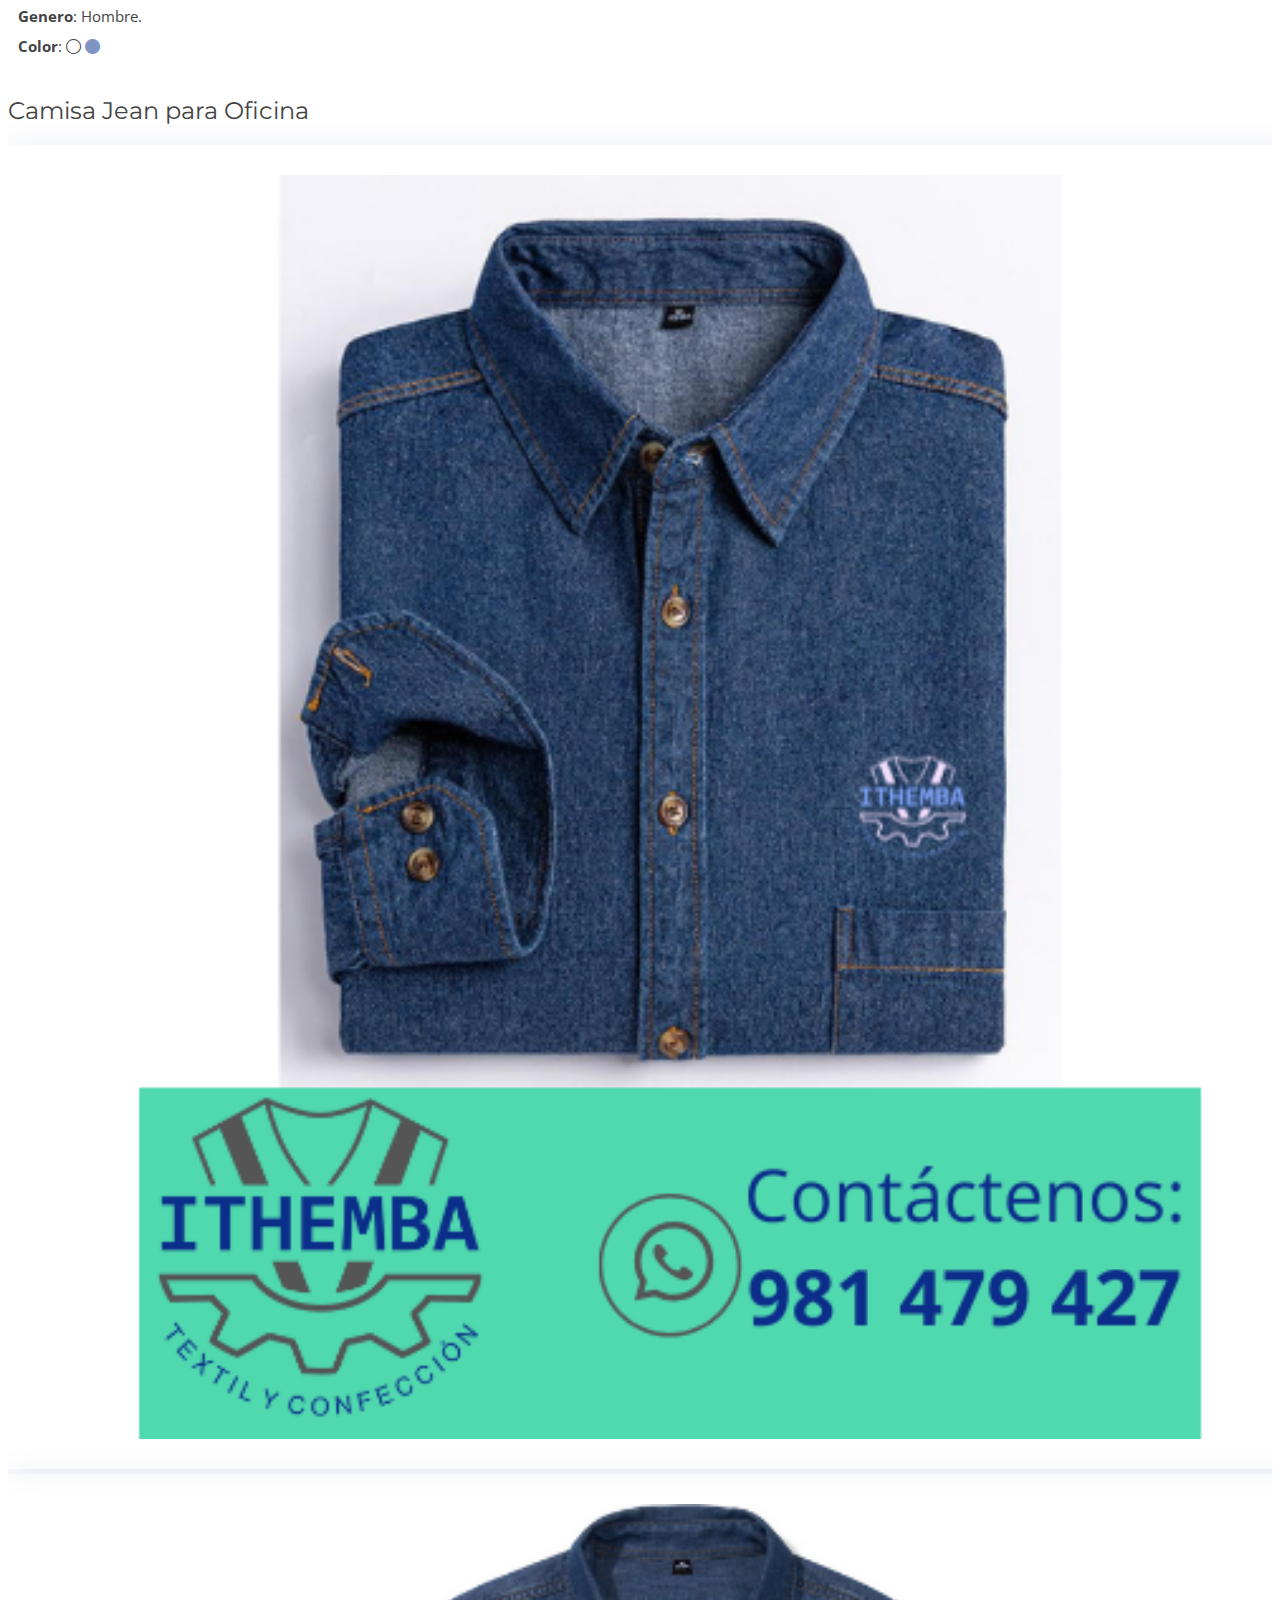
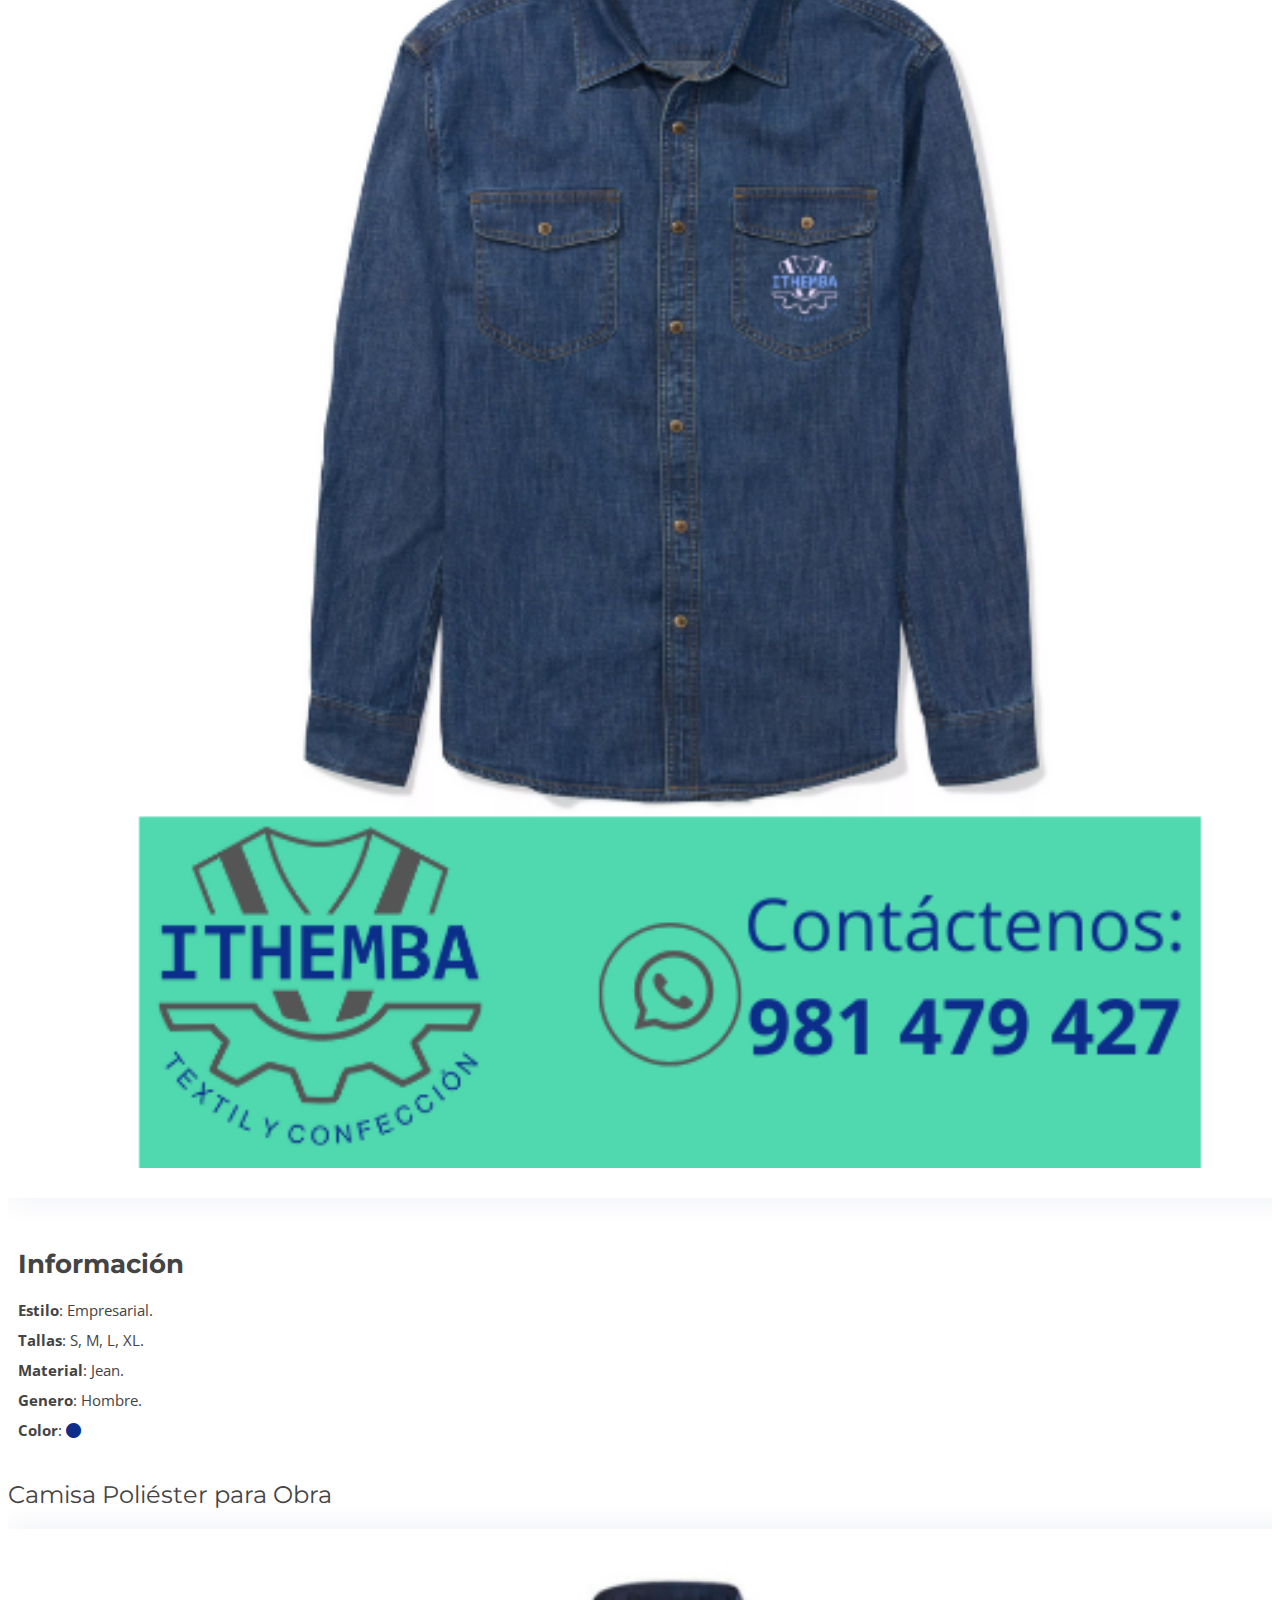
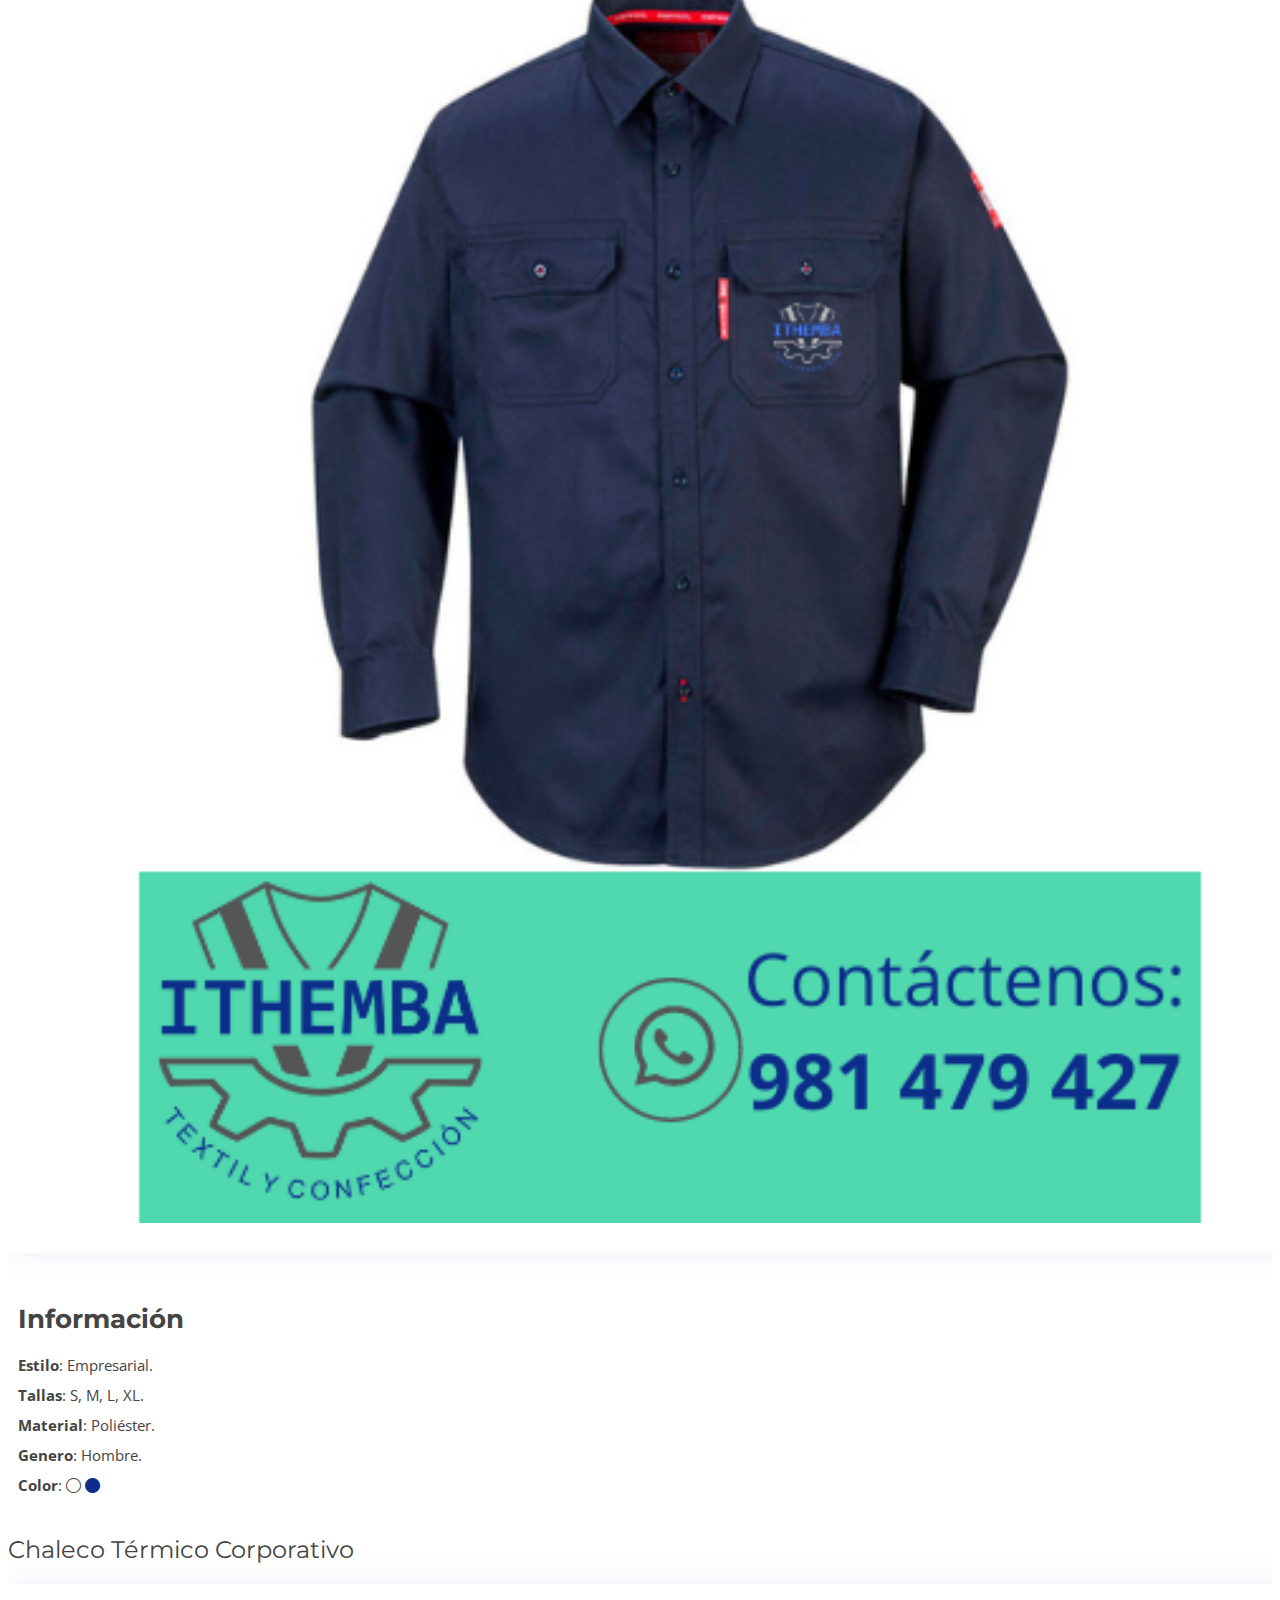
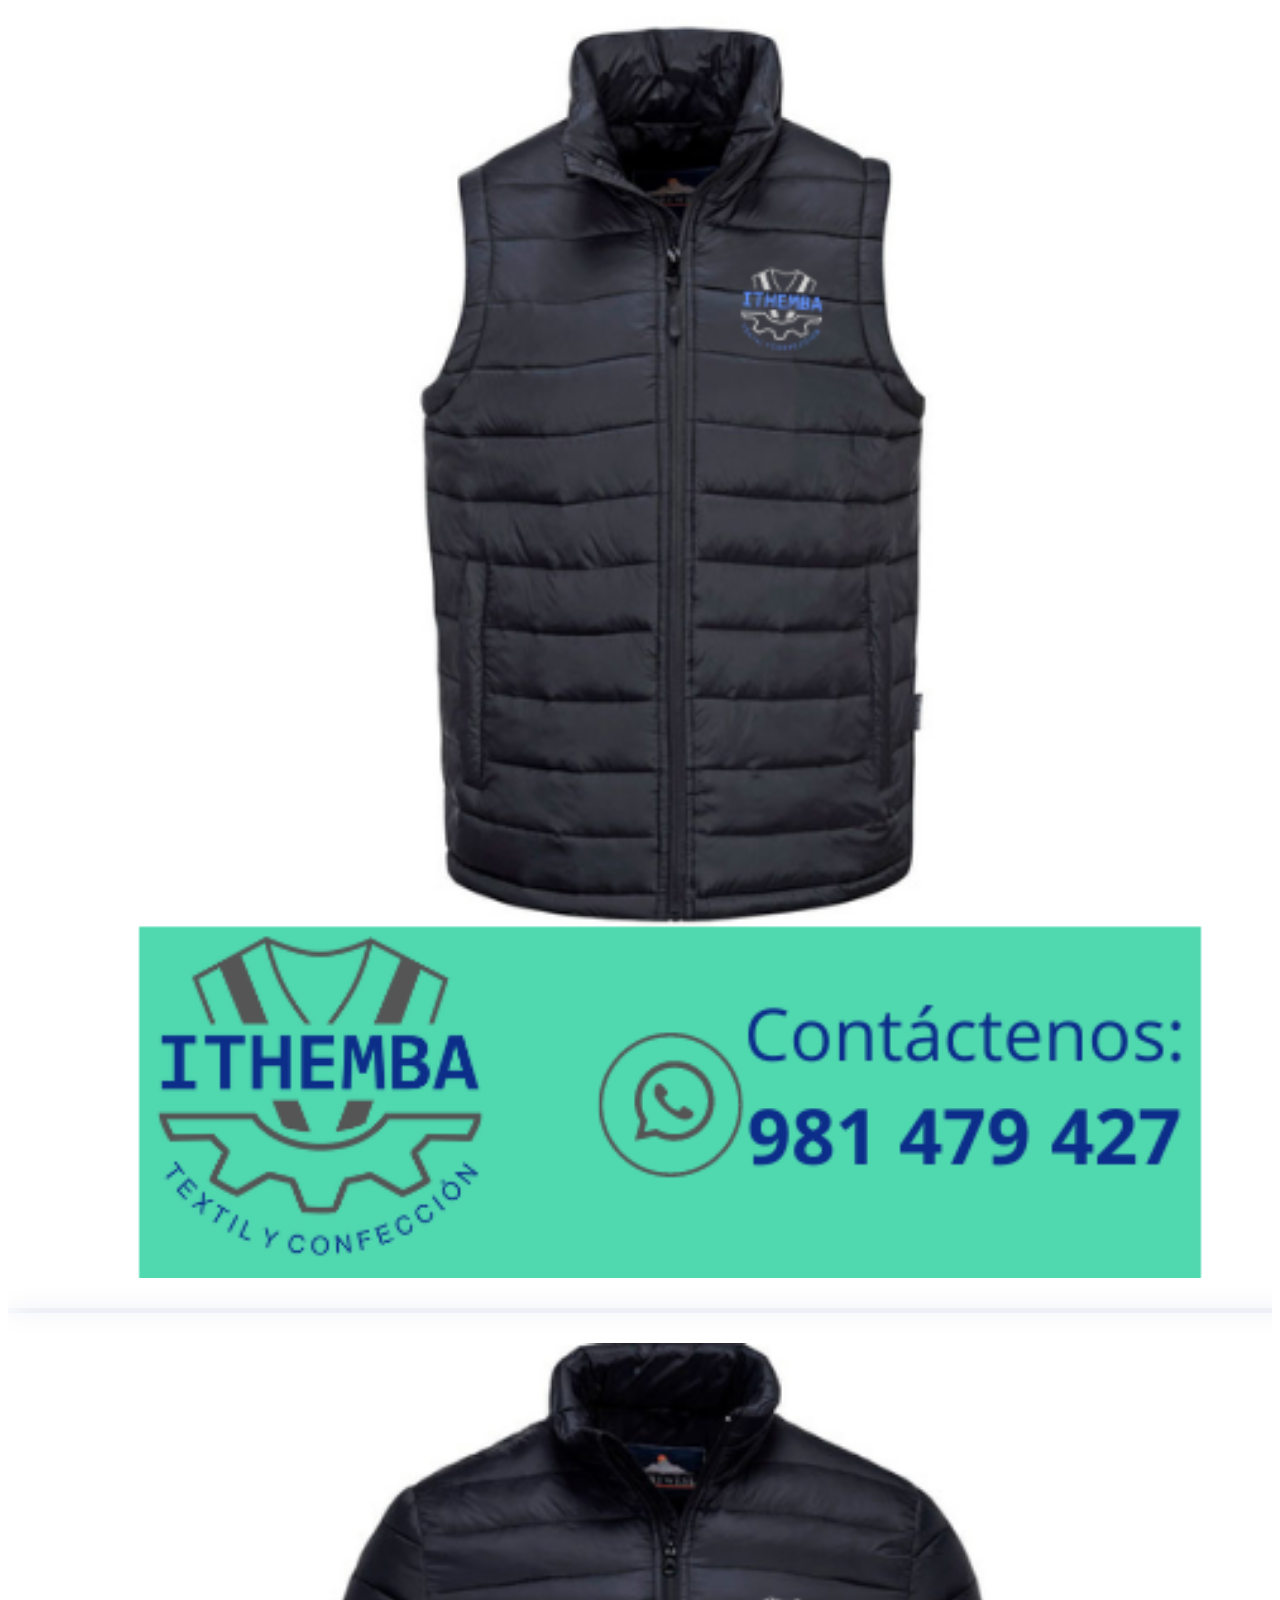
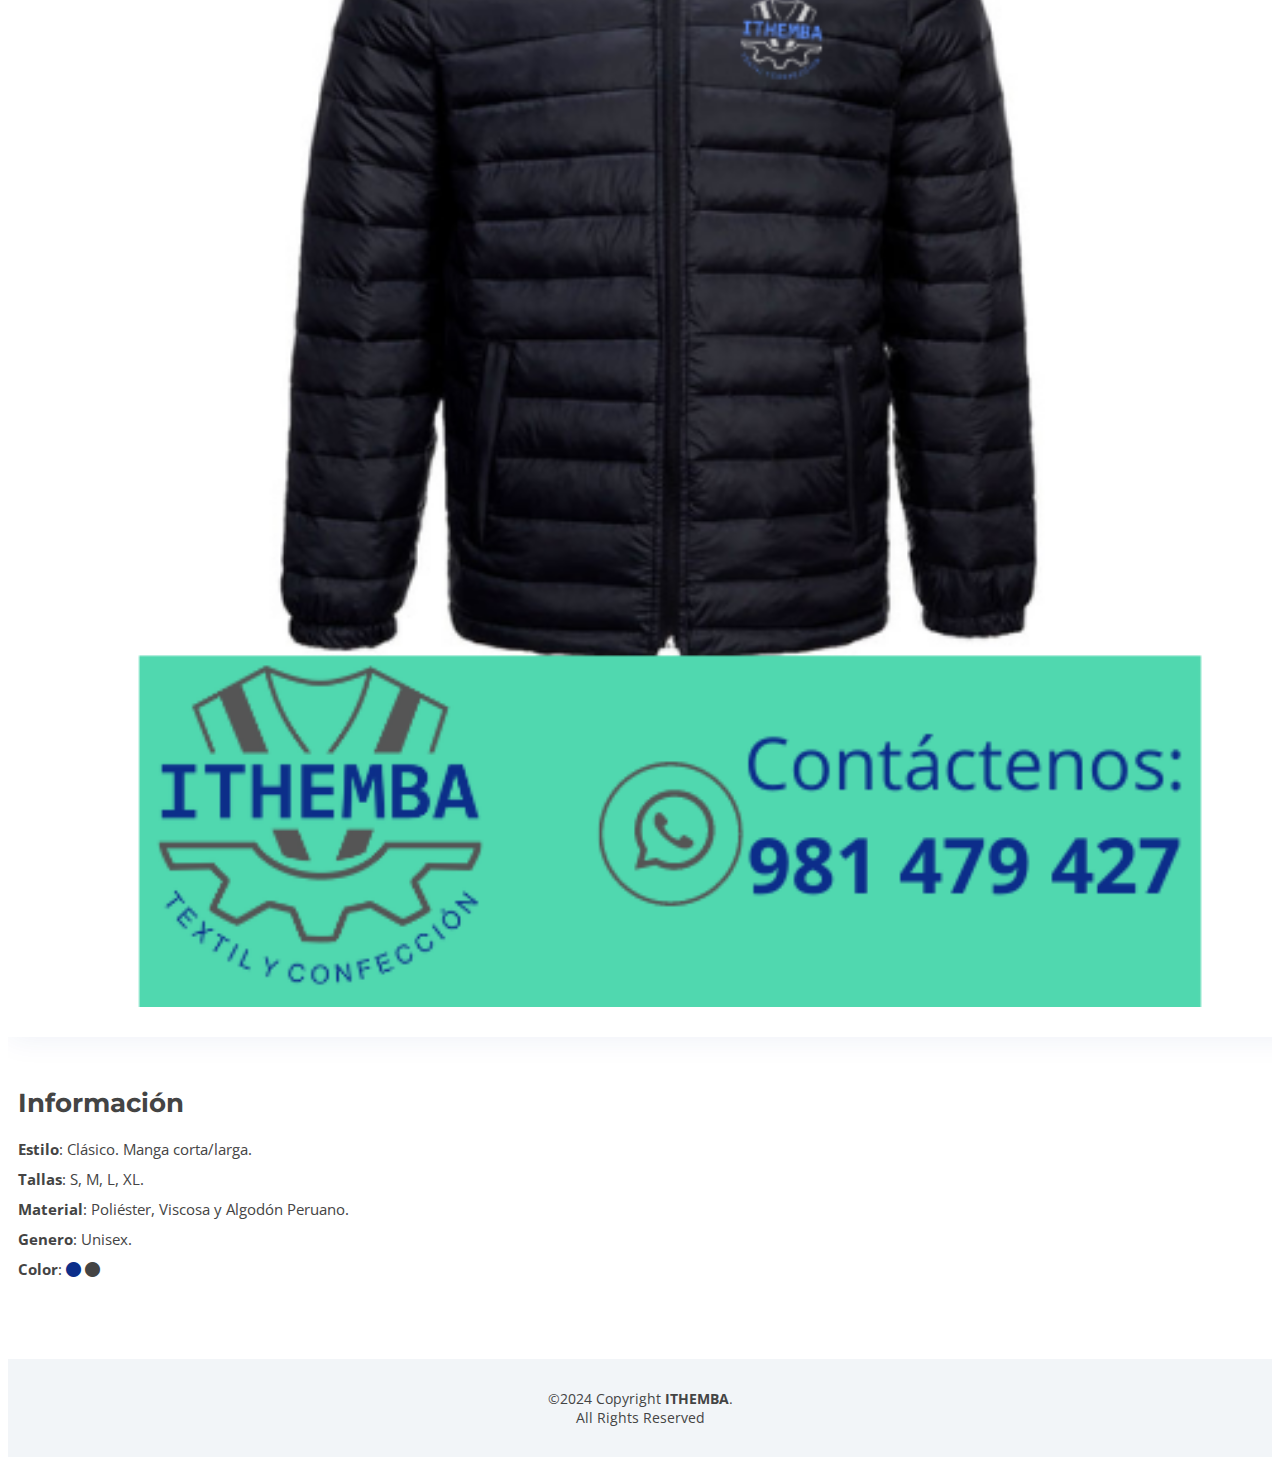
==== commit d90c6eb3: "Update uniformes-corporativos.html" ====
--- a/uniformes-corporativos.html
+++ b/uniformes-corporativos.html
@@ -67,11 +67,12 @@
       <nav id="navbar" class="navbar">
         <ul>
           <li><a href="index.html#hero">Inicio</a></li>
-          <li class="dropdown"><a class="nav-link scrollto active" href="#portfolio"><span>Productos</span><i class="bi bi-chevron-down"></i></a>
+          <li class="dropdown"><a href="#portfolio"><span>Productos</span><i class="bi bi-chevron-down"></i></a>
             <ul>
               <li><a href="uniformes-industriales.html">Uniformes Industriales</a></li>
               <li><a class="nav-link scrollto active" href="uniformes-corporativos.html">Uniformes Corporativos</a></li>
               <li><a href="uniformes-medicos.html">Uniformes Médicos</a></li>
+              <li><a href="algodon.html">Algodón Peruano</a></li>
             </ul>
           </li>
           <li><a class="nav-link scrollto" href="index.html#clients">Clientes</a></li>
--- a/assets/css/style.css
+++ b/assets/css/style.css
@@ -1081,6 +1081,48 @@
 
 #portfolio .service-item:hover .img img {
   transform: scale(1.2);
+}
+
+
+/*--------------------------------------------------------------
+# Gallery Section
+--------------------------------------------------------------*/
+#gallery {
+  overflow: hidden;
+}
+
+#gallery .swiper-pagination {
+  margin-top: 20px;
+  position: relative;
+}
+
+#gallery .swiper-pagination .swiper-pagination-bullet {
+  width: 12px;
+  height: 12px;
+  background-color: #d1d1d7;
+  opacity: 1;
+}
+
+#gallery .swiper-pagination .swiper-pagination-bullet-active {
+  background-color: var(--color-primary);
+}
+
+#gallery .swiper-slide-active {
+  text-align: center;
+}
+
+@media (min-width: 992px) {
+  #gallery .swiper-wrapper {
+    padding: 40px 0;
+  }
+
+  #gallery .swiper-slide-active {
+    border: 6px solid var(--color-primary);
+    padding: 4px;
+    background: #fff;
+    z-index: 1;
+    transform: scale(1.2);
+  }
 }
 
 
@@ -1881,3 +1923,79 @@
 .bg-gray { background-color: var(--color-gray) !important; }
 .bg-black { background-color: var(--color-black) !important; }
 
+/* Survey Section
+--------------------------------*/
+#encuesta {
+  padding: 40px 0;
+}
+
+#encuesta .box {
+  padding: 40px;
+  box-shadow: 10px 10px 15px rgba(73, 78, 92, 0.1);
+  background: #fff;
+  transition: 0.4s;
+  height: 100%;
+}
+
+#encuesta .box:hover {
+  box-shadow: 0px 0px 30px rgba(73, 78, 92, 0.15);
+  transform: translateY(-10px);
+  -webkit-transform: translateY(-10px);
+  -moz-transform: translateY(-10px);
+}
+
+#encuesta .box .icon {
+  float: left;
+}
+
+#encuesta .box .icon i {
+  color: #444;
+  font-size: 64px;
+  transition: 0.5s;
+  line-height: 0;
+  margin-top: 34px;
+}
+
+#encuesta .box .icon i:before {
+  background: #0c2e8a;
+  background: linear-gradient(45deg, #50d8af 0%, #a3ebd5 100%);
+  background-clip: border-box;
+  -webkit-background-clip: text;
+  -webkit-text-fill-color: transparent;
+}
+
+#encuesta .box h4 {
+  margin-left: 100px;
+  font-weight: 700;
+  margin-bottom: 15px;
+  font-size: 22px;
+}
+
+#encuesta .box h4 a {
+  color: #444;
+}
+
+#encuesta .box p {
+  font-size: 14px;
+  margin-left: 100px;
+  margin-bottom: 0;
+  line-height: 24px;
+}
+
+@media (max-width: 767px) {
+  #encuesta .box .box {
+    margin-bottom: 20px;
+  }
+
+  #encuesta .box .icon {
+    float: none;
+    text-align: center;
+    padding-bottom: 15px;
+  }
+
+  #encuesta .box h4,
+  #encuesta .box p {
+    margin-left: 0;
+    text-align: center;
+  }
+}